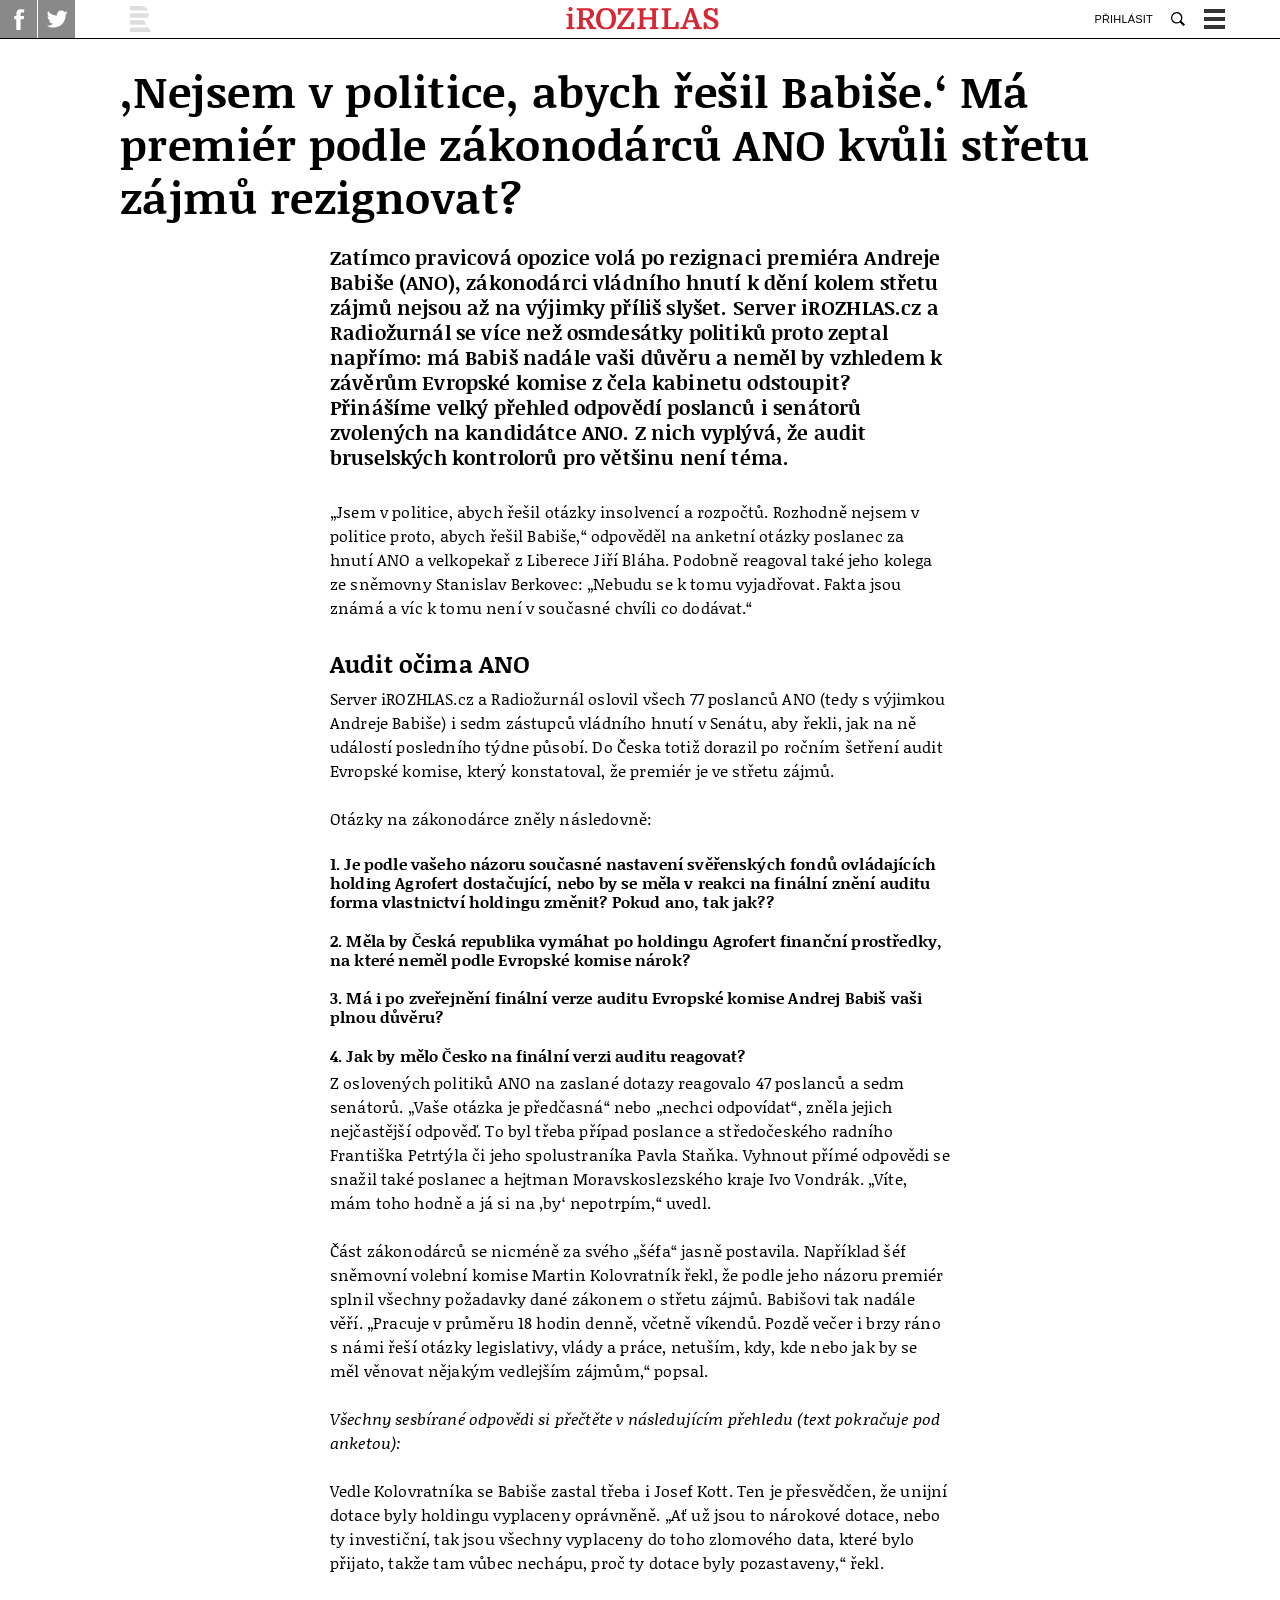
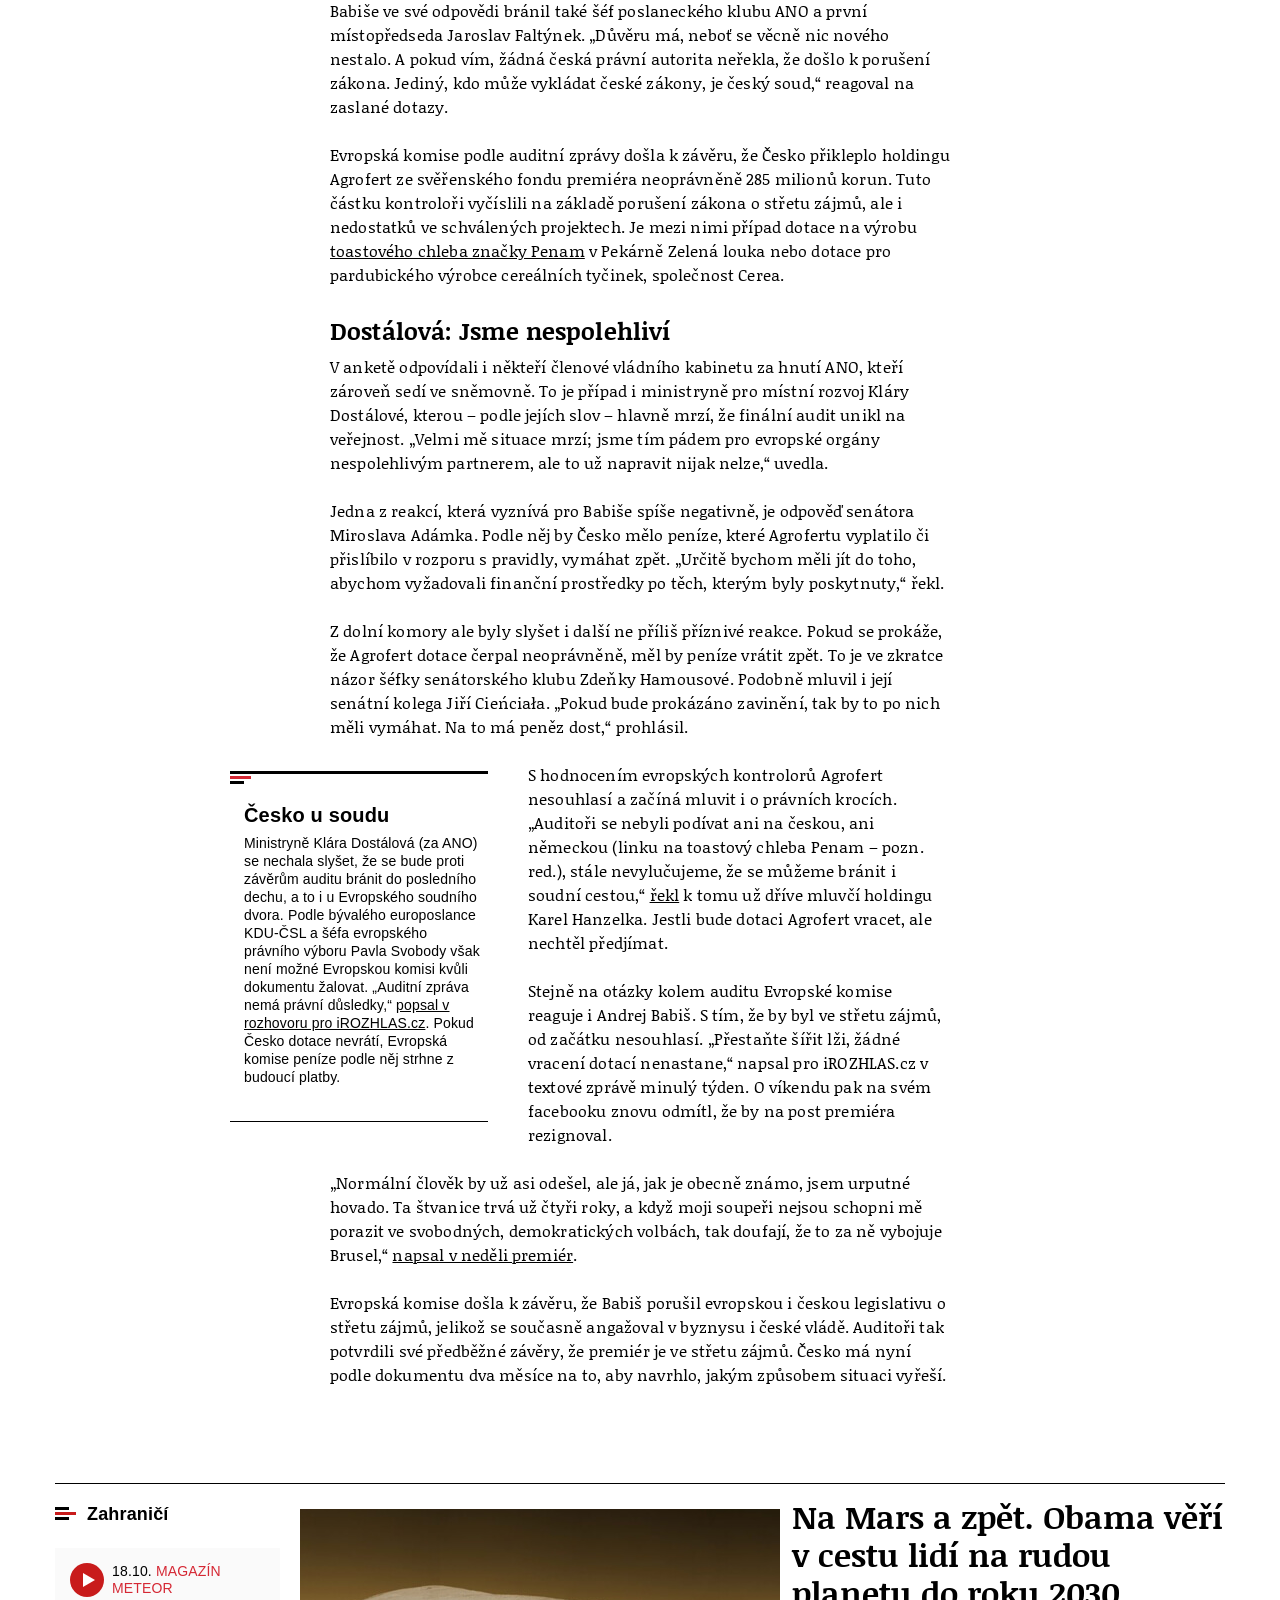
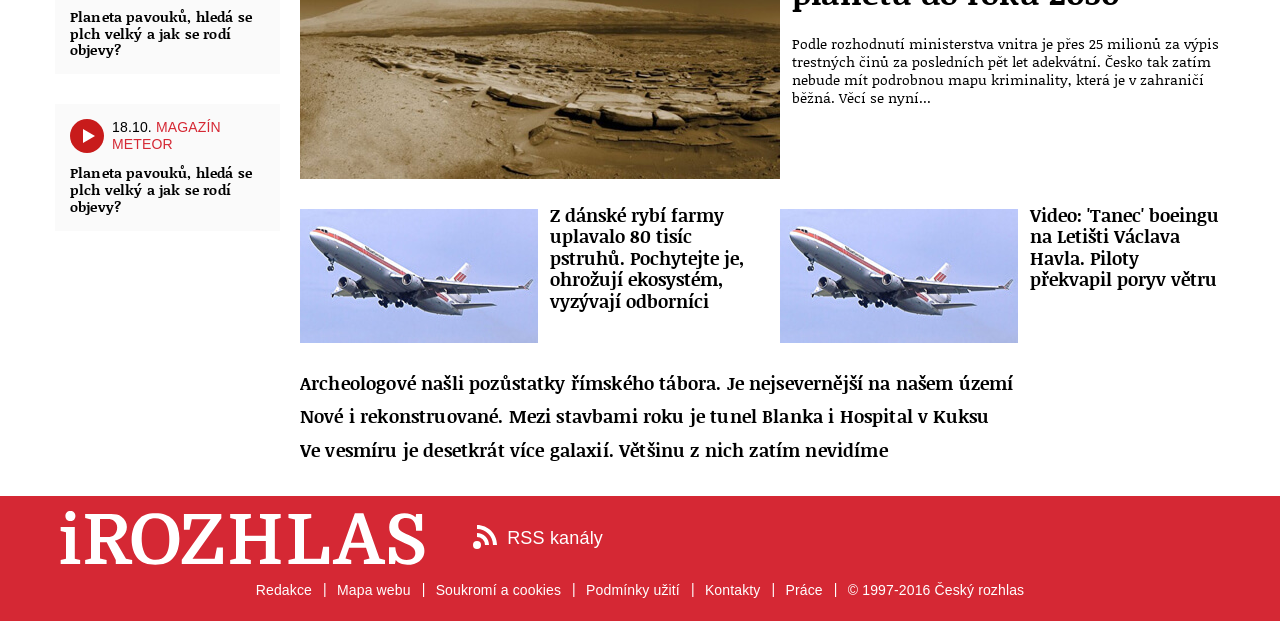
==== index.html @ cf5ea6dd "anketa" ====
<!DOCTYPE html>
<!-- saved from url=(0052)http://rozhlas2017.superkoderi.cz/tpl/14-datari.html -->
<html lang="cs" class="js fonts-loaded no-touchevents"><!--<![endif]--><head><meta http-equiv="Content-Type" content="text/html; charset=UTF-8">
	
	<!--[if IE]><meta http-equiv="X-UA-Compatible" content="IE=edge,chrome=1"><![endif]-->
	<meta name="description" content="">
	<meta name="viewport" content="width=device-width, initial-scale=1.0, minimum-scale=1.0, user-scalable=0">

	<meta name="twitter:card" content="summary">
	<meta name="twitter:title" content="Dataři">
	<meta name="twitter:description" content="">
	<meta name="twitter:image" content="../img/illust/twitter.jpg">

	<meta property="og:title" content="Dataři">
	<meta property="og:description" content="">
	<meta property="og:image" content="../img/illust/facebook.jpg">
	<meta property="og:site_name" content="Project">
	<meta property="og:url" content="http://www.rozhlas.cz/zpravy/portal/">

	<title>Dataři | iRozhlas</title>

	<link rel="stylesheet" href="./wrapper_files/style.css" media="screen, handheld">

	<link rel="icon" href="http://rozhlas2017.superkoderi.cz/img/favicon.ico">
	<link rel="apple-touch-icon" href="http://rozhlas2017.superkoderi.cz/img/apple-touch-icon-iphone.png">
	<link rel="apple-touch-icon" sizes="72x72" href="http://rozhlas2017.superkoderi.cz/img/apple-touch-icon-ipad.png">
	<link rel="apple-touch-icon" sizes="114x114" href="http://rozhlas2017.superkoderi.cz/img/apple-touch-icon-large.png">

	<!--[if lt IE 9]>
		<script src="https://cdnjs.cloudflare.com/ajax/libs/html5shiv/3.7.3/html5shiv.min.js"></script>
		<script src="https://cdnjs.cloudflare.com/ajax/libs/respond.js/1.4.2/respond.min.js"></script>
	<![endif]-->

	<script>
		(function () {
			var className = document.documentElement.className;
			isOperaMini = (navigator.userAgent.indexOf('Opera Mini') > -1);

			function getCookie(name) {
				var value = '; ' + document.cookie;
				var parts = value.split('; ' + name + '=');
				if (parts.length === 2) return parts.pop().split(';').shift();
			}

			var textSize = getCookie('textSize');

			if (textSize) {
				document.documentElement.setAttribute('data-fz', textSize);
			}

			className = className.replace('no-js', 'js');

			if(document.cookie.indexOf('fontsLoaded') > -1) {
				className += ' fonts-loaded';
			}

			if(document.cookie.indexOf('inverseVersion') > -1) {
				className += ' page-inverse';
			}

			if(document.cookie.indexOf('textVersion') > -1 || isOperaMini) {
				className += ' page-text-version';
			}

			if(isOperaMini) {
				className += ' operamini';
			}

			if(/iPad|iPhone|iPod/.test(navigator.userAgent) && !window.MSStream) {
				className += ' ios';
			}

			if(document.querySelector && document.cookie.indexOf('forceDesktop') > -1) {
				var viewport = document.querySelector("meta[name=viewport]");
				viewport.setAttribute('content', 'width=1200');
				className += ' page-forced-desktop';
			}

			document.documentElement.className = className;
		}());
	</script>

	<script src="./wrapper_files/modernizr.min.js"></script>
<style type="text/css">
:root #content > #center > .dose > .dosesingle,
:root #content > #right > .dose > .dosesingle
{ display: none !important; }</style><style type="text/css">
:root #content > #right > .dose > .dosesingle,
:root #content > #center > .dose > .dosesingle
{ display: none !important; }</style></head>

	<body id="top" class="">
<nav class="m-accessibility" aria-labelledby="m-accessibility">
	<p id="m-accessibility" class="vhide">Přístupnostní navigace</p>
	<a title="Přejít k obsahu (Klávesová zkratka: Alt + 2)" accesskey="2" href="http://rozhlas2017.superkoderi.cz/tpl/14-datari.html#main">Přejít k obsahu</a>
	<span class="hide">|</span>
	<a href="http://rozhlas2017.superkoderi.cz/tpl/14-datari.html#menu-main">Přejít k hlavnímu menu</a>
	<span class="hide">|</span>
	<a href="http://rozhlas2017.superkoderi.cz/tpl/14-datari.html#form-search">Přejít k vyhledávání</a>
</nav>

		<header class="header header--simple" role="banner">
			<div class="row-main">
				<div class="header__top hide--m">
<div class="header__search">
	<a href="http://rozhlas2017.superkoderi.cz/tpl/14-datari.html#" class="header__login">Přihlásit</a>

	<form id="form-search" action="http://rozhlas2017.superkoderi.cz/tpl/14-datari.html?" class="f-search f-search--header" role="search">
		<p class="inp">
			<label for="search-header" class="inp__label js-search">
				<span class="icon-svg icon-svg--search">
	<svg class="icon-svg__svg" xmlns:xlink="http://www.w3.org/1999/xlink">
		<use xlink:href="./wrapper_files/icons-svg.svg#icon-search" x="0" y="0" width="100%" height="100%"></use>
</svg><span class="icon-svg__fallback">Vyhledávání</span>	
</span>

			</label>
			<span class="inp__fix">
				<input type="text" placeholder="Zadejte hledaný výraz" class="inp__text inp__text--icon-after" id="search-header" name="search-header">

				<button class="btn btn--icon-blank" type="submit">
					<span class="btn__text">
						<span class="icon-svg icon-svg--search">
	<svg class="icon-svg__svg" xmlns:xlink="http://www.w3.org/1999/xlink">
		<use xlink:href="./wrapper_files/icons-svg.svg#icon-search" x="0" y="0" width="100%" height="100%"></use>
</svg><span class="icon-svg__fallback">Vyhledat</span>	
</span>

					</span>
				</button>
			</span>
		</p>
	</form>
</div>
				</div>

				<a href="http://rozhlas2017.superkoderi.cz/tpl/14-datari.html#" class="header__images js-text-version--icon">
					<span class="icon-svg icon-svg--images">
	<svg class="icon-svg__svg" xmlns:xlink="http://www.w3.org/1999/xlink">
		<use xlink:href="./wrapper_files/icons-svg.svg#icon-images" x="0" y="0" width="100%" height="100%"></use>
	</svg>
</span>

					<span class="vhide">Zobrazit obrázky</span>
				</a>

	<p class="header__logo">
		<a href="http://rozhlas2017.superkoderi.cz/tpl/14-datari.html#">
			<span class="vhide">iRozhlas</span>
			<span class="icon-svg icon-svg--logo-irozhlas">
	<svg class="icon-svg__svg" xmlns:xlink="http://www.w3.org/1999/xlink">
		<use xlink:href="./wrapper_files/icons-svg.svg#icon-logo-irozhlas" x="0" y="0" width="100%" height="100%"></use>
</svg><span class="icon-svg__fallback">iRozhlas</span>	
</span>

		</a>
	</p>

				<nav id="menu-main" class="m-main m-main--simple" role="navigation" aria-labelledby="m-main">
					<a href="http://rozhlas2017.superkoderi.cz/tpl/14-datari.html#" class="m-main__toggle js-mobile-menu" id="m-main">
						<span class="vhide">Hlavní menu</span>
						<span class="icon-svg icon-svg--menu">
	<svg class="icon-svg__svg" xmlns:xlink="http://www.w3.org/1999/xlink">
		<use xlink:href="./wrapper_files/icons-svg.svg#icon-menu" x="0" y="0" width="100%" height="100%"></use>
	</svg>
</span>

					</a>

					<a href="http://rozhlas2017.superkoderi.cz/tpl/14-datari.html#" class="m-main__link m-main__link--home js-static-menu" data-src="./m-static.html">
						<span class="vhide">Český rozhlas - Zprávy</span>
						<span class="icon-svg icon-svg--symbol">
	<svg class="icon-svg__svg" xmlns:xlink="http://www.w3.org/1999/xlink">
		<use xlink:href="./wrapper_files/icons-svg.svg#icon-symbol" x="0" y="0" width="100%" height="100%"></use>
	</svg>
</span>

					</a>
				</nav>
			</div>

			<p class="header__socials">
				<a href="http://rozhlas2017.superkoderi.cz/tpl/14-datari.html#">
					<span class="icon-svg icon-svg--facebook">
	<svg class="icon-svg__svg" xmlns:xlink="http://www.w3.org/1999/xlink">
		<use xlink:href="./wrapper_files/icons-svg.svg#icon-facebook" x="0" y="0" width="100%" height="100%"></use>
	</svg>
</span>

					<span class="vhide">Facebook</span>
				</a>
				<a href="http://rozhlas2017.superkoderi.cz/tpl/14-datari.html#">
					<span class="icon-svg icon-svg--twitter">
	<svg class="icon-svg__svg" xmlns:xlink="http://www.w3.org/1999/xlink">
		<use xlink:href="./wrapper_files/icons-svg.svg#icon-twitter" x="0" y="0" width="100%" height="100%"></use>
	</svg>
</span>

					<span class="vhide">Twitter</span>
				</a>
			</p>
		</header>

		<main id="main" class="main" role="main">	
		<article role="article" class="b-data"> 			
			<div class="b-data__content" id="content">
  
  <script type="text/javascript">
    document.getElementsByTagName('article')[0].classList.add('b-data--no-img');
  </script>
  <style>ol.snowfall,ul.snowfall{list-style:initial!important;font-size:medium!important;line-height:1.5!important}ol.snowfall>li,ul.snowfall>li{background:0 0!important;margin:0!important;padding:0!important}hr.snowfall{max-width:none!important}#anketa{display:flex;flex-wrap:wrap;justify-content:space-evenly}.respondent{width:143px;padding:10px;margin-bottom:20px}.portret{width:100px;height:100px;display:block;margin-left:auto;margin-right:auto;margin-bottom:2px;border-radius:50%}.bio{text-align:center;background-color:#f5f5f5;margin-bottom:3px;font-size:85%}.jmeno{font-weight:700}.odpoved{font-size:80%;color:#000;margin-top:0;margin-bottom:1px}.cervene{color:red}</style>

  <div class="row-main row-main--article">
    <h1 class="b-data__title b-data__title--sm" id="snfl-title-div">
      <!--[[ZPRAVY_TITLE:]]-->
    </h1>
    <script>
      if (window.location.href.indexOf("www.irozhlas") < 0) {
        document.getElementById("snfl-title-div").innerHTML = "‚Nejsem v politice, abych řešil Babiše.‘ Má premiér podle zákonodárců ANO kvůli střetu zájmů rezignovat?";
      }
    </script>
  </div>

  <div class="row-main row-main--narrow"> 
    <p class="text-bold text-lg">
      Zatímco pravicová opozice volá po rezignaci premiéra Andreje Babiše (ANO), zákonodárci vládního hnutí k dění kolem střetu zájmů nejsou až na výjimky příliš slyšet. Server iROZHLAS.cz a Radiožurnál se více než osmdesátky politiků proto zeptal napřímo: má Babiš nadále vaši důvěru a neměl by vzhledem k závěrům Evropské komise z čela kabinetu odstoupit? Přinášíme velký přehled odpovědí poslanců i senátorů zvolených na kandidátce ANO. Z nich vyplývá, že audit bruselských kontrolorů pro většinu není téma.
    </p>
  </div>

  <!--[[ZPRAVY_SNOWFALL_METADATA:]]-->

  <div class="row-main row-main--narrow">
    
    <p>„Jsem v politice, abych řešil otázky insolvencí a rozpočtů. Rozhodně nejsem v politice proto, abych řešil Babiše,“ odpověděl na anketní otázky poslanec za hnutí ANO a velkopekař z Liberece Jiří Bláha. Podobně reagoval také jeho kolega ze sněmovny Stanislav Berkovec: „Nebudu se k tomu vyjadřovat. Fakta jsou známá a víc k tomu není v současné chvíli co dodávat.“</p>
<h2 id="audit-očima-ano">Audit očima ANO</h2>
<p>Server iROZHLAS.cz a Radiožurnál oslovil všech 77 poslanců ANO (tedy s výjimkou Andreje Babiše) i sedm zástupců vládního hnutí v Senátu, aby řekli, jak na ně událostí posledního týdne působí. Do Česka totiž dorazil po ročním šetření audit Evropské komise, který konstatoval, že premiér je ve střetu zájmů. </p>
<p>Otázky na zákonodárce zněly následovně:</p>
<embed>
<h4>
  <b>1.    Je podle vašeho názoru současné nastavení svěřenských fondů ovládajících holding Agrofert dostačující, nebo by se měla v reakci na finální znění auditu forma vlastnictví holdingu změnit? Pokud ano, tak jak??</b><br><br>
  <b>2.    Měla by Česká republika vymáhat po holdingu Agrofert finanční prostředky, na které neměl podle Evropské komise nárok?</b><br><br>
  <b>3.    Má i po zveřejnění finální verze auditu Evropské komise Andrej Babiš vaši plnou důvěru?</b><br><br>
  <b>4.    Jak by mělo Česko na finální verzi auditu reagovat?</b>
</h4>
</embed>

<p>Z oslovených politiků ANO na zaslané dotazy reagovalo 47 poslanců a sedm senátorů. „Vaše otázka je předčasná“ nebo „nechci odpovídat“, zněla jejich nejčastější odpověď. To byl třeba případ poslance a středočeského radního Františka Petrtýla či jeho spolustraníka Pavla Staňka. Vyhnout přímé odpovědi se snažil také poslanec a hejtman Moravskoslezského kraje Ivo Vondrák. „Víte, mám toho hodně a já si na ‚by‘ nepotrpím,“ uvedl.</p>
<p>Část zákonodárců se nicméně za svého „šéfa“ jasně postavila. Například šéf sněmovní volební komise Martin Kolovratník řekl, že podle jeho názoru premiér splnil všechny požadavky dané zákonem o střetu zájmů. Babišovi tak nadále věří. „Pracuje v průměru 18 hodin denně, včetně víkendů. Pozdě večer i brzy ráno s námi řeší otázky legislativy, vlády a práce, netuším, kdy, kde nebo jak by se měl věnovat nějakým vedlejším zájmům,“ popsal.</p>
<p><em>Všechny sesbírané odpovědi si přečtěte v následujícím přehledu (text pokračuje pod anketou):</em></p>
</div><div class="row-main row-main--article">
  <div id="anketa-wrapper"></div>
</div><div class="row-main row-main--narrow">

<p>Vedle Kolovratníka se Babiše zastal třeba i Josef Kott. Ten je přesvědčen, že unijní dotace byly holdingu vyplaceny oprávněně. „Ať už jsou to nárokové dotace, nebo ty investiční, tak jsou všechny vyplaceny do toho zlomového data, které bylo přijato, takže tam vůbec nechápu, proč ty dotace byly pozastaveny,“ řekl.</p>
<p>Babiše ve své odpovědi bránil také šéf poslaneckého klubu ANO a první místopředseda Jaroslav Faltýnek. „Důvěru má, neboť se věcně nic nového nestalo. A pokud vím, žádná česká právní autorita neřekla, že došlo k porušení zákona. Jediný, kdo může vykládat české zákony, je český soud,“ reagoval na zaslané dotazy.</p>
<p>Evropská komise podle auditní zprávy došla k závěru, že Česko přikleplo holdingu Agrofert ze svěřenského fondu premiéra neoprávněně 285 milionů korun. Tuto částku kontroloři vyčíslili na základě porušení zákona o střetu zájmů, ale i nedostatků ve schválených projektech. Je mezi nimi případ dotace na výrobu <a href="http://irozhl.as/8j6">toastového chleba značky Penam</a> v Pekárně Zelená louka nebo dotace pro pardubického výrobce cereálních tyčinek, společnost Cerea.</p>
<h2 id="dostálová-jsme-nespolehliví">Dostálová: Jsme nespolehliví</h2>
<p>V anketě odpovídali i někteří členové vládního kabinetu za hnutí ANO, kteří zároveň sedí ve sněmovně. To je případ i ministryně pro místní rozvoj Kláry Dostálové, kterou – podle jejích slov – hlavně mrzí, že finální audit unikl na veřejnost. „Velmi mě situace mrzí; jsme tím pádem pro evropské orgány nespolehlivým partnerem, ale to už napravit nijak nelze,“ uvedla.</p>
<p>Jedna z reakcí, která vyznívá pro Babiše spíše negativně, je odpověď senátora Miroslava Adámka. Podle něj by Česko mělo peníze, které Agrofertu vyplatilo či přislíbilo v rozporu s pravidly, vymáhat zpět. „Určitě bychom měli jít do toho, abychom vyžadovali finanční prostředky po těch, kterým byly poskytnuty,“ řekl.</p>
<p>Z dolní komory ale byly slyšet i další ne příliš příznivé reakce. Pokud se prokáže, že Agrofert dotace čerpal neoprávněně, měl by peníze vrátit zpět. To je ve zkratce názor šéfky senátorského klubu Zdeňky Hamousové. Podobně mluvil i její senátní kolega Jiří Cieńciała. „Pokud bude prokázáno zavinění, tak by to po nich měli vymáhat. Na to má peněz dost,“ prohlásil.</p>
<div class="b-inline b-inline--left"><div class="b-inline__wrap"><div class="b-inline__content"><div class="text-sm">
<h3>Česko u soudu</h3>
<p>Ministryně Klára Dostálová (za ANO) se nechala slyšet, že se bude proti závěrům auditu bránit do posledního dechu, a to i u Evropského soudního dvora. Podle bývalého europoslance KDU-ČSL a šéfa evropského právního výboru Pavla Svobody však není možné Evropskou komisi kvůli dokumentu žalovat. „Auditní zpráva nemá právní důsledky,“ <a href="http://irozhl.as/8hv">popsal v rozhovoru pro iROZHLAS.cz</a>. Pokud Česko dotace nevrátí, Evropská komise peníze podle něj strhne z budoucí platby.</p>
</div></div></div></div>

<p>S hodnocením evropských kontrolorů Agrofert nesouhlasí a začíná mluvit i o právních krocích. „Auditoři se nebyli podívat ani na českou, ani německou (linku na toastový chleba Penam – pozn. red.), stále nevylučujeme, že se můžeme bránit i soudní cestou,“ <a href="https://www.irozhlas.cz/zpravy-domov/andre-babis-stret-zajmu-audit-evropska-komise-shrnuti-nejvetsi-chyby_1912070600_kno">řekl</a> k tomu už dříve mluvčí holdingu Karel Hanzelka. Jestli bude dotaci Agrofert vracet, ale nechtěl předjímat.</p>
<p>Stejně na otázky kolem auditu Evropské komise reaguje i Andrej Babiš. S tím, že by byl ve střetu zájmů, od začátku nesouhlasí. „Přestaňte šířit lži, žádné vracení dotací nenastane,“ napsal pro iROZHLAS.cz v textové zprávě minulý týden. O víkendu pak na svém facebooku znovu odmítl, že by na post premiéra rezignoval.</p>
<p>„Normální člověk by už asi odešel, ale já, jak je obecně známo, jsem urputné hovado. Ta štvanice trvá už čtyři roky, a když moji soupeři nejsou schopni mě porazit ve svobodných, demokratických volbách, tak doufají, že to za ně vybojuje Brusel,“ <a href="https://www.facebook.com/AndrejBabis/posts/1717723808364256">napsal v neděli premiér</a>.</p>
<p>Evropská komise došla k závěru, že Babiš porušil evropskou i českou legislativu o střetu zájmů, jelikož se současně angažoval v byznysu i české vládě. Auditoři tak potvrdili své předběžné závěry, že premiér je ve střetu zájmů. Česko má nyní podle dokumentu dva měsíce na to, aby navrhlo, jakým způsobem situaci vyřeší.</p>

    <p class="meta meta--right meta--big">
      <!--[[ZPRAVY_SNOWFALL_AUTHORS:FOOTER]]-->
    </p>
  </div>
  <div class="row-main row-main--narrow">
    <!--[[ZPRAVY_SNOWFALL_KEYWORDS:]]-->
  </div>
  <!--[[ZPRAVY_SNOWFALL_RELATED:ARTICLES]]-->
</div>
<script>!function(e){var t={};function n(o){if(t[o])return t[o].exports;var r=t[o]={i:o,l:!1,exports:{}};return e[o].call(r.exports,r,r.exports,n),r.l=!0,r.exports}n.m=e,n.c=t,n.d=function(e,t,o){n.o(e,t)||Object.defineProperty(e,t,{enumerable:!0,get:o})},n.r=function(e){"undefined"!=typeof Symbol&&Symbol.toStringTag&&Object.defineProperty(e,Symbol.toStringTag,{value:"Module"}),Object.defineProperty(e,"__esModule",{value:!0})},n.t=function(e,t){if(1&t&&(e=n(e)),8&t)return e;if(4&t&&"object"==typeof e&&e&&e.__esModule)return e;var o=Object.create(null);if(n.r(o),Object.defineProperty(o,"default",{enumerable:!0,value:e}),2&t&&"string"!=typeof e)for(var r in e)n.d(o,r,function(t){return e[t]}.bind(null,r));return o},n.n=function(e){var t=e&&e.__esModule?function(){return e.default}:function(){return e};return n.d(t,"a",t),t},n.o=function(e,t){return Object.prototype.hasOwnProperty.call(e,t)},n.p="",n(n.s=1)}([function(e,t){!function(){if("Microsoft Internet Explorer"===navigator.appName||navigator.userAgent.match(/Trident/)||navigator.userAgent.match(/rv:11/)){var e=document.createElement("div");e.innerHTML='Používáte zastaralý Internet Explorer, takže vám části tohoto webu nemusí fungovat. Navíc to <a target="_blank" style="color:white;" rel="noopener noreferrer" href="https://www.zive.cz/clanky/microsoft-internet-explorer-neni-prohlizec-prestante-ho-tak-pouzivat/sc-3-a-197149/default.aspx">není bezpečné</a>, zvažte přechod na <a target="_blank" style="color:white;" rel="noopener noreferrer" href="https://www.mozilla.org/cs/firefox/new/">jiný prohlížeč</a>.',e.style.cssText="text-align:center;position:absolute;width:100%;height:auto;opacity:1;z-index:100;background-color:#d52834;top:37px;padding-top:4px;padding-bottom:3px;color:white;",document.body.appendChild(e)}}()},function(e,t,n){"use strict";n.r(t);n(0);var o=function(){},r={},a=[],i=[];function l(e,t){var n,l,s,p,c=i;for(p=arguments.length;p-- >2;)a.push(arguments[p]);for(t&&null!=t.children&&(a.length||a.push(t.children),delete t.children);a.length;)if((l=a.pop())&&void 0!==l.pop)for(p=l.length;p--;)a.push(l[p]);else"boolean"==typeof l&&(l=null),(s="function"!=typeof e)&&(null==l?l="":"number"==typeof l?l=String(l):"string"!=typeof l&&(s=!1)),s&&n?c[c.length-1]+=l:c===i?c=[l]:c.push(l),n=s;var u=new o;return u.nodeName=e,u.children=c,u.attributes=null==t?void 0:t,u.key=null==t?void 0:t.key,void 0!==r.vnode&&r.vnode(u),u}function s(e,t){for(var n in t)e[n]=t[n];return e}function p(e,t){null!=e&&("function"==typeof e?e(t):e.current=t)}var c="function"==typeof Promise?Promise.resolve().then.bind(Promise.resolve()):setTimeout;var u=/acit|ex(?:s|g|n|p|$)|rph|ows|mnc|ntw|ine[ch]|zoo|^ord/i,d=[];function f(e){!e._dirty&&(e._dirty=!0)&&1==d.push(e)&&(r.debounceRendering||c)(v)}function v(){for(var e;e=d.pop();)e._dirty&&B(e)}function m(e,t,n){return"string"==typeof t||"number"==typeof t?void 0!==e.splitText:"string"==typeof t.nodeName?!e._componentConstructor&&h(e,t.nodeName):n||e._componentConstructor===t.nodeName}function h(e,t){return e.normalizedNodeName===t||e.nodeName.toLowerCase()===t.toLowerCase()}function _(e){var t=s({},e.attributes);t.children=e.children;var n=e.nodeName.defaultProps;if(void 0!==n)for(var o in n)void 0===t[o]&&(t[o]=n[o]);return t}function b(e){var t=e.parentNode;t&&t.removeChild(e)}function g(e,t,n,o,r){if("className"===t&&(t="class"),"key"===t);else if("ref"===t)p(n,null),p(o,e);else if("class"!==t||r)if("style"===t){if(o&&"string"!=typeof o&&"string"!=typeof n||(e.style.cssText=o||""),o&&"object"==typeof o){if("string"!=typeof n)for(var a in n)a in o||(e.style[a]="");for(var a in o)e.style[a]="number"==typeof o[a]&&!1===u.test(a)?o[a]+"px":o[a]}}else if("dangerouslySetInnerHTML"===t)o&&(e.innerHTML=o.__html||"");else if("o"==t[0]&&"n"==t[1]){var i=t!==(t=t.replace(/Capture$/,""));t=t.toLowerCase().substring(2),o?n||e.addEventListener(t,y,i):e.removeEventListener(t,y,i),(e._listeners||(e._listeners={}))[t]=o}else if("list"!==t&&"type"!==t&&!r&&t in e){try{e[t]=null==o?"":o}catch(e){}null!=o&&!1!==o||"spellcheck"==t||e.removeAttribute(t)}else{var l=r&&t!==(t=t.replace(/^xlink:?/,""));null==o||!1===o?l?e.removeAttributeNS("http://www.w3.org/1999/xlink",t.toLowerCase()):e.removeAttribute(t):"function"!=typeof o&&(l?e.setAttributeNS("http://www.w3.org/1999/xlink",t.toLowerCase(),o):e.setAttribute(t,o))}else e.className=o||""}function y(e){return this._listeners[e.type](r.event&&r.event(e)||e)}var x=[],N=0,C=!1,w=!1;function k(){for(var e;e=x.shift();)r.afterMount&&r.afterMount(e),e.componentDidMount&&e.componentDidMount()}function S(e,t,n,o,r,a){N++||(C=null!=r&&void 0!==r.ownerSVGElement,w=null!=e&&!("__preactattr_"in e));var i=P(e,t,n,o,a);return r&&i.parentNode!==r&&r.appendChild(i),--N||(w=!1,a||k()),i}function P(e,t,n,o,r){var a=e,i=C;if(null!=t&&"boolean"!=typeof t||(t=""),"string"==typeof t||"number"==typeof t)return e&&void 0!==e.splitText&&e.parentNode&&(!e._component||r)?e.nodeValue!=t&&(e.nodeValue=t):(a=document.createTextNode(t),e&&(e.parentNode&&e.parentNode.replaceChild(a,e),z(e,!0))),a.__preactattr_=!0,a;var l,s,p=t.nodeName;if("function"==typeof p)return function(e,t,n,o){var r=e&&e._component,a=r,i=e,l=r&&e._componentConstructor===t.nodeName,s=l,p=_(t);for(;r&&!s&&(r=r._parentComponent);)s=r.constructor===t.nodeName;r&&s&&(!o||r._component)?(j(r,p,3,n,o),e=r.base):(a&&!l&&(E(a),e=i=null),r=U(t.nodeName,p,n),e&&!r.nextBase&&(r.nextBase=e,i=null),j(r,p,1,n,o),e=r.base,i&&e!==i&&(i._component=null,z(i,!1)));return e}(e,t,n,o);if(C="svg"===p||"foreignObject"!==p&&C,p=String(p),(!e||!h(e,p))&&(l=p,(s=C?document.createElementNS("http://www.w3.org/2000/svg",l):document.createElement(l)).normalizedNodeName=l,a=s,e)){for(;e.firstChild;)a.appendChild(e.firstChild);e.parentNode&&e.parentNode.replaceChild(a,e),z(e,!0)}var c=a.firstChild,u=a.__preactattr_,d=t.children;if(null==u){u=a.__preactattr_={};for(var f=a.attributes,v=f.length;v--;)u[f[v].name]=f[v].value}return!w&&d&&1===d.length&&"string"==typeof d[0]&&null!=c&&void 0!==c.splitText&&null==c.nextSibling?c.nodeValue!=d[0]&&(c.nodeValue=d[0]):(d&&d.length||null!=c)&&function(e,t,n,o,r){var a,i,l,s,p,c=e.childNodes,u=[],d={},f=0,v=0,h=c.length,_=0,g=t?t.length:0;if(0!==h)for(var y=0;y<h;y++){var x=c[y],N=x.__preactattr_,C=g&&N?x._component?x._component.__key:N.key:null;null!=C?(f++,d[C]=x):(N||(void 0!==x.splitText?!r||x.nodeValue.trim():r))&&(u[_++]=x)}if(0!==g)for(var y=0;y<g;y++){s=t[y],p=null;var C=s.key;if(null!=C)f&&void 0!==d[C]&&(p=d[C],d[C]=void 0,f--);else if(v<_)for(a=v;a<_;a++)if(void 0!==u[a]&&m(i=u[a],s,r)){p=i,u[a]=void 0,a===_-1&&_--,a===v&&v++;break}p=P(p,s,n,o),l=c[y],p&&p!==e&&p!==l&&(null==l?e.appendChild(p):p===l.nextSibling?b(l):e.insertBefore(p,l))}if(f)for(var y in d)void 0!==d[y]&&z(d[y],!1);for(;v<=_;)void 0!==(p=u[_--])&&z(p,!1)}(a,d,n,o,w||null!=u.dangerouslySetInnerHTML),function(e,t,n){var o;for(o in n)t&&null!=t[o]||null==n[o]||g(e,o,n[o],n[o]=void 0,C);for(o in t)"children"===o||"innerHTML"===o||o in n&&t[o]===("value"===o||"checked"===o?e[o]:n[o])||g(e,o,n[o],n[o]=t[o],C)}(a,t.attributes,u),C=i,a}function z(e,t){var n=e._component;n?E(n):(null!=e.__preactattr_&&p(e.__preactattr_.ref,null),!1!==t&&null!=e.__preactattr_||b(e),M(e))}function M(e){for(e=e.lastChild;e;){var t=e.previousSibling;z(e,!0),e=t}}var T=[];function U(e,t,n){var o,r=T.length;for(e.prototype&&e.prototype.render?(o=new e(t,n),O.call(o,t,n)):((o=new O(t,n)).constructor=e,o.render=L);r--;)if(T[r].constructor===e)return o.nextBase=T[r].nextBase,T.splice(r,1),o;return o}function L(e,t,n){return this.constructor(e,n)}function j(e,t,n,o,a){e._disable||(e._disable=!0,e.__ref=t.ref,e.__key=t.key,delete t.ref,delete t.key,void 0===e.constructor.getDerivedStateFromProps&&(!e.base||a?e.componentWillMount&&e.componentWillMount():e.componentWillReceiveProps&&e.componentWillReceiveProps(t,o)),o&&o!==e.context&&(e.prevContext||(e.prevContext=e.context),e.context=o),e.prevProps||(e.prevProps=e.props),e.props=t,e._disable=!1,0!==n&&(1!==n&&!1===r.syncComponentUpdates&&e.base?f(e):B(e,1,a)),p(e.__ref,e))}function B(e,t,n,o){if(!e._disable){var a,i,l,p=e.props,c=e.state,u=e.context,d=e.prevProps||p,f=e.prevState||c,v=e.prevContext||u,m=e.base,h=e.nextBase,b=m||h,g=e._component,y=!1,C=v;if(e.constructor.getDerivedStateFromProps&&(c=s(s({},c),e.constructor.getDerivedStateFromProps(p,c)),e.state=c),m&&(e.props=d,e.state=f,e.context=v,2!==t&&e.shouldComponentUpdate&&!1===e.shouldComponentUpdate(p,c,u)?y=!0:e.componentWillUpdate&&e.componentWillUpdate(p,c,u),e.props=p,e.state=c,e.context=u),e.prevProps=e.prevState=e.prevContext=e.nextBase=null,e._dirty=!1,!y){a=e.render(p,c,u),e.getChildContext&&(u=s(s({},u),e.getChildContext())),m&&e.getSnapshotBeforeUpdate&&(C=e.getSnapshotBeforeUpdate(d,f));var w,P,M=a&&a.nodeName;if("function"==typeof M){var T=_(a);(i=g)&&i.constructor===M&&T.key==i.__key?j(i,T,1,u,!1):(w=i,e._component=i=U(M,T,u),i.nextBase=i.nextBase||h,i._parentComponent=e,j(i,T,0,u,!1),B(i,1,n,!0)),P=i.base}else l=b,(w=g)&&(l=e._component=null),(b||1===t)&&(l&&(l._component=null),P=S(l,a,u,n||!m,b&&b.parentNode,!0));if(b&&P!==b&&i!==g){var L=b.parentNode;L&&P!==L&&(L.replaceChild(P,b),w||(b._component=null,z(b,!1)))}if(w&&E(w),e.base=P,P&&!o){for(var O=e,W=e;W=W._parentComponent;)(O=W).base=P;P._component=O,P._componentConstructor=O.constructor}}for(!m||n?x.push(e):y||(e.componentDidUpdate&&e.componentDidUpdate(d,f,C),r.afterUpdate&&r.afterUpdate(e));e._renderCallbacks.length;)e._renderCallbacks.pop().call(e);N||o||k()}}function E(e){r.beforeUnmount&&r.beforeUnmount(e);var t=e.base;e._disable=!0,e.componentWillUnmount&&e.componentWillUnmount(),e.base=null;var n=e._component;n?E(n):t&&(null!=t.__preactattr_&&p(t.__preactattr_.ref,null),e.nextBase=t,b(t),T.push(e),M(t)),p(e.__ref,null)}function O(e,t){this._dirty=!0,this.context=t,this.props=e,this.state=this.state||{},this._renderCallbacks=[]}function W(e,t,n){return S(n,e,{},!1,t,!1)}s(O.prototype,{setState:function(e,t){this.prevState||(this.prevState=this.state),this.state=s(s({},this.state),"function"==typeof e?e(this.state,this.props):e),t&&this._renderCallbacks.push(t),f(this)},forceUpdate:function(e){e&&this._renderCallbacks.push(e),B(this,2)},render:function(){}});var A="https://data.irozhlas.cz/anketa-babis-audit";"127.0.0.1"===window.location.hostname&&(A="http://127.0.0.1:5500/");var D=new XMLHttpRequest;D.addEventListener("load",function(e){W(l("div",{id:"anketa"},JSON.parse(e.target.response).map(function(e){return l("div",{className:"respondent"},l("img",{className:"portret",src:"https://data.irozhlas.cz/kyber-anketa/img/"+e.ft,alt:e.p}),l("div",{className:"bio"},l("div",{className:"jmeno"},"".concat(e.j," ").concat(e.p)),l("div",{className:"vek"},e.f),l("div",{className:"vek"},e.s.length>0?"("+e.s+")":"")),l("div",{className:"odpoved"},l("strong",null,"1.")," ",e.o1.length>0|e.o2.length>0?e.o1:"bez odpovědi"),l("div",{className:"odpoved"},l("strong",null,"2.")," ",e.o2.length>0?e.o2:"bez odpovědi"))})),document.getElementById("anketa-wrapper"))}),D.open("GET",A+"/data/data.json"),D.send()}]);</script>
		</article>
			<div class="wrapper">
				<div class="row-main">
					<section role="region" class="b-category">
						<div class="b-category__side">
							<h2 class="title title--icon">
								<a href="http://rozhlas2017.superkoderi.cz/tpl/14-datari.html#">
									<span class="icon-svg icon-svg--bullet">
	<svg class="icon-svg__svg" xmlns:xlink="http://www.w3.org/1999/xlink">
		<use xlink:href="./wrapper_files/icons-svg.svg#icon-bullet" x="0" y="0" width="100%" height="100%"></use>
	</svg>
</span>

									Zahraničí
								</a>
							</h2>

<div class="c-grid hide--m">
	<ul class="c-grid__list">

		<li class="c-grid__item">
			<div class="b-audio">
				<p class="b-audio__head">
					<span class="b-audio__play">
						<a href="http://rozhlas2017.superkoderi.cz/tpl/14-datari.html#" class="play-btn">
							Přehrát
							<span class="icon-svg icon-svg--play">
	<svg class="icon-svg__svg" xmlns:xlink="http://www.w3.org/1999/xlink">
		<use xlink:href="./wrapper_files/icons-svg.svg#icon-play" x="0" y="0" width="100%" height="100%"></use>
	</svg>
</span>

						</a>
					</span>
					<span class="b-audio__meta text-uppercase"><time datetime="2016-10-18">18.10.</time> <a href="http://rozhlas2017.superkoderi.cz/tpl/14-datari.html#">Magazín Meteor</a></span>
				</p>
				<p class="b-audio__title">
					Planeta pavouků, hledá se plch velký a jak se rodí objevy?
				</p>
			</div>
		</li>
		<li class="c-grid__item">
			<div class="b-audio">
				<p class="b-audio__head">
					<span class="b-audio__play">
						<a href="http://rozhlas2017.superkoderi.cz/tpl/14-datari.html#" class="play-btn">
							Přehrát
							<span class="icon-svg icon-svg--play">
	<svg class="icon-svg__svg" xmlns:xlink="http://www.w3.org/1999/xlink">
		<use xlink:href="./wrapper_files/icons-svg.svg#icon-play" x="0" y="0" width="100%" height="100%"></use>
	</svg>
</span>

						</a>
					</span>
					<span class="b-audio__meta text-uppercase"><time datetime="2016-10-18">18.10.</time> <a href="http://rozhlas2017.superkoderi.cz/tpl/14-datari.html#">Magazín Meteor</a></span>
				</p>
				<p class="b-audio__title">
					Planeta pavouků, hledá se plch velký a jak se rodí objevy?
				</p>
			</div>
		</li>

	</ul>
</div>
						</div>

						<div class="b-category__content">
							<div class="c-articles">
								<div class="c-articles__list">
									<article role="article" class="c-articles__item">
										<a href="http://rozhlas2017.superkoderi.cz/tpl/14-datari.html#" class="b-article">
											<div class="b-article__img img img--16x9 img--w480 img--w238--m" data-text-version="">
												<span class="img__holder">
													<img src="./wrapper_files/480x270.jpg" width="480" height="270" alt="">
												</span>
											</div>
											<div class="b-article__content">
												<h3 class="text-xl text-sm--m text-regular--m">
													Na Mars a zpět. Obama věří v cestu lidí na rudou planetu do roku 2030
												</h3>
												<p class="text-sm hide--m">
													Podle rozhodnutí ministerstva vnitra je přes 25 milionů za výpis trestných činů za posledních pět let adekvátní. Česko tak zatím nebude mít podrobnou mapu kriminality, která je v zahraničí běžná. Věcí se nyní...
												</p>
											</div>
										</a>
									</article>

									<article role="article" class="c-articles__item c-articles__item--w50p">
										<a href="http://rozhlas2017.superkoderi.cz/tpl/14-datari.html#" class="b-article">
											<div class="b-article__img img img--16x9 img--w238" data-text-version="">
												<span class="img__holder">
													<img src="./wrapper_files/238x134.jpg" width="238" height="134" alt="">
												</span>
											</div>
											<div class="b-article__content">
												<h3 class="text-sm--m text-md text-regular--m">
													Z dánské rybí farmy uplavalo 80 tisíc pstruhů. Pochytejte je, ohrožují ekosystém, vyzývají odborníci
												</h3>
											</div>
										</a>
									</article>

									<article role="article" class="c-articles__item c-articles__item--w50p">
										<a href="http://rozhlas2017.superkoderi.cz/tpl/14-datari.html#" class="b-article">
											<div class="b-article__img img img--16x9 img--w238" data-text-version="">
												<span class="img__holder">
													<img src="./wrapper_files/238x134.jpg" width="238" height="134" alt="">
												</span>
											</div>
											<div class="b-article__content">
												<h3 class="text-sm--m text-md text-regular--m">
													Video: 'Tanec' boeingu na Letišti Václava Havla. Piloty překvapil poryv větru
												</h3>
											</div>
										</a>
									</article>
								</div>

								<p class="c-articles__more hide--d">
									<a href="http://rozhlas2017.superkoderi.cz/tpl/14-datari.html#" class="link-more link-more--next">
										Další články
										<span class="icon-svg icon-svg--arrow-dots">
	<svg class="icon-svg__svg" xmlns:xlink="http://www.w3.org/1999/xlink">
		<use xlink:href="./wrapper_files/icons-svg.svg#icon-arrow-dots" x="0" y="0" width="100%" height="100%"></use>
	</svg>
</span>

									</a>
								</p>
							</div>

							<div class="c-links hide--m">
								<ul class="c-links__list">
									<li class="c-links__item">
										<a href="http://rozhlas2017.superkoderi.cz/tpl/14-datari.html#" class="c-links__link">Archeologové našli pozůstatky římského tábora. Je nejsevernější na našem území</a>
									</li>
									<li class="c-links__item">
										<a href="http://rozhlas2017.superkoderi.cz/tpl/14-datari.html#" class="c-links__link">Nové i rekonstruované. Mezi stavbami roku je tunel Blanka i Hospital v Kuksu</a>
									</li>
									<li class="c-links__item">
										<a href="http://rozhlas2017.superkoderi.cz/tpl/14-datari.html#" class="c-links__link">Ve vesmíru je desetkrát více galaxií. Většinu z nich zatím nevidíme</a>
									</li>
								</ul>
							</div>
						</div>
					</section>
				</div>
			</div>
		</main>

<footer class="footer" role="contentinfo">
	<div class="row-main">
		<nav class="m-footer-m hide--d">
			<ul class="m-footer-m__list">
				<li class="m-footer-m__item">
					<a href="http://rozhlas2017.superkoderi.cz/tpl/14-datari.html#" class="m-footer-m__link">
						Cookies
					</a>
				</li>
				<li class="m-footer-m__item">
					<a href="http://rozhlas2017.superkoderi.cz/tpl/14-datari.html#" class="m-footer-m__link js-force-desktop">
						Plná verze
					</a>
				</li>
			</ul>

			<p class="m-footer-m__top">
				<a href="http://rozhlas2017.superkoderi.cz/tpl/14-datari.html#top" class="link-top js-scroll-to">
					Nahoru
					<span class="icon-svg icon-svg--top">
	<svg class="icon-svg__svg" xmlns:xlink="http://www.w3.org/1999/xlink">
		<use xlink:href="./wrapper_files/icons-svg.svg#icon-top" x="0" y="0" width="100%" height="100%"></use>
	</svg>
</span>

				</a>
			</p>
		</nav>


		<div class="footer__wrap hide--m">
			<p class="footer__logo">
				<a href="http://rozhlas2017.superkoderi.cz/tpl/14-datari.html#">
					<span class="vhide">iRozhlas</span>
					<span class="icon-svg icon-svg--logo-irozhlas">
	<svg class="icon-svg__svg" xmlns:xlink="http://www.w3.org/1999/xlink">
		<use xlink:href="./wrapper_files/icons-svg.svg#icon-logo-irozhlas" x="0" y="0" width="100%" height="100%"></use>
	</svg>
</span>

				</a>
			</p>

			<nav class="m-tools" aria-labelledby="m-tools">
				<p class="vhide" id="m-tools">Doplňková navigace</p>

				<ul class="m-tools__list">
					

					<li class="m-tools__item m-tools__item--mobile">
						<a href="http://rozhlas2017.superkoderi.cz/tpl/14-datari.html#" class="m-tools__link js-force-desktop-reset">
							<span class="m-tools__icon"><span class="icon-svg icon-svg--mobile">
	<svg class="icon-svg__svg" xmlns:xlink="http://www.w3.org/1999/xlink">
		<use xlink:href="./wrapper_files/icons-svg.svg#icon-mobile" x="0" y="0" width="100%" height="100%"></use>
	</svg>
</span>
</span>
							<span class="m-tools__label">Mobilní<br> verze</span>
						</a>
					</li>
					<li class="m-tools__item">
						<a href="http://rozhlas2017.superkoderi.cz/tpl/14-datari.html#" class="m-tools__link">
							<span class="m-tools__icon"><span class="icon-svg icon-svg--rss">
	<svg class="icon-svg__svg" xmlns:xlink="http://www.w3.org/1999/xlink">
		<use xlink:href="./wrapper_files/icons-svg.svg#icon-rss" x="0" y="0" width="100%" height="100%"></use>
	</svg>
</span>
</span>
							<span class="m-tools__label">RSS kanály</span>
						</a>
					</li>
				</ul>
			</nav>
		</div>

		<div class="footer__links">
			<nav class="m-footer hide--m" aria-labelledby="m-footer">
				<p id="m-footer" class="vhide">Navigace v zápatí</p>

				<ul class="m-footer__list">

					<li class="m-footer__item">
						<a href="http://rozhlas2017.superkoderi.cz/tpl/14-datari.html#" class="m-footer__link">Redakce</a>
					</li>
					<li class="m-footer__item">
						<a href="http://rozhlas2017.superkoderi.cz/tpl/14-datari.html#" class="m-footer__link">Mapa webu</a>
					</li>
					<li class="m-footer__item">
						<a href="http://rozhlas2017.superkoderi.cz/tpl/14-datari.html#" class="m-footer__link">Soukromí a cookies</a>
					</li>
					<li class="m-footer__item">
						<a href="http://rozhlas2017.superkoderi.cz/tpl/14-datari.html#" class="m-footer__link">Podmínky užití</a>
					</li>
					<li class="m-footer__item">
						<a href="http://rozhlas2017.superkoderi.cz/tpl/14-datari.html#" class="m-footer__link">Kontakty</a>
					</li>
					<li class="m-footer__item">
						<a href="http://rozhlas2017.superkoderi.cz/tpl/14-datari.html#" class="m-footer__link">Práce</a>
					</li>
				</ul>
			</nav>

			<p class="footer__copy">
				© 1997-2016 Český rozhlas
			</p>
		</div>
	</div>
</footer>

		<nav class="m-mobile">
<div class="m-mobile__panel">
	<p class="m-mobile__logo">
		<span class="vhide">Český rozhlas - Zprávy</span>
		<span class="icon-svg icon-svg--logo-irozhlas">
	<svg class="icon-svg__svg" xmlns:xlink="http://www.w3.org/1999/xlink">
		<use xlink:href="./wrapper_files/icons-svg.svg#icon-logo-irozhlas" x="0" y="0" width="100%" height="100%"></use>
	</svg>
</span>

	</p>

	<a href="http://rozhlas2017.superkoderi.cz/tpl/14-datari.html#" class="m-mobile__close js-mobile-menu">
		<span class="vhide">Zavřít</span>
		<span class="icon-svg icon-svg--close">
	<svg class="icon-svg__svg" xmlns:xlink="http://www.w3.org/1999/xlink">
		<use xlink:href="./wrapper_files/icons-svg.svg#icon-close" x="0" y="0" width="100%" height="100%"></use>
	</svg>
</span>

	</a>
</div>

<div class="m-mobile__wrap">
	<div class="m-mobile__group m-mobile__group--menu">
		<form class="m-mobile__search">
			<p class="inp inp--btn">
				<label for="search" class="vhide">Vyhledávání</label>
				<span class="inp__fix">
					<input type="text" class="inp__text inp__text--md" id="search" name="search">
				</span>
				<button class="btn btn--md btn--icon-blank" type="submit">
					<span class="btn__text">
						<span class="vhide">Vyhledat</span>
						<span class="icon-svg icon-svg--search">
	<svg class="icon-svg__svg" xmlns:xlink="http://www.w3.org/1999/xlink">
		<use xlink:href="./wrapper_files/icons-svg.svg#icon-search" x="0" y="0" width="100%" height="100%"></use>
	</svg>
</span>

					</span>
				</button>
			</p>
		</form>

		<ul class="m-mobile__list m-mobile__list--striped">

			<li class="m-mobile__item">
				<a href="http://rozhlas2017.superkoderi.cz/tpl/14-datari.html#" class="m-mobile__link">Domácí</a>
			</li>
			<li class="m-mobile__item">
				<a href="http://rozhlas2017.superkoderi.cz/tpl/14-datari.html#" class="m-mobile__link">Svět</a>
			</li>
			<li class="m-mobile__item">
				<a href="http://rozhlas2017.superkoderi.cz/tpl/14-datari.html#" class="m-mobile__link">Regiony</a>
			</li>
			<li class="m-mobile__item">
				<a href="http://rozhlas2017.superkoderi.cz/tpl/14-datari.html#" class="m-mobile__link">Ekonomika</a>
			</li>
			<li class="m-mobile__item">
				<a href="http://rozhlas2017.superkoderi.cz/tpl/14-datari.html#" class="m-mobile__link">Sport</a>
			</li>
			<li class="m-mobile__item">
				<a href="http://rozhlas2017.superkoderi.cz/tpl/14-datari.html#" class="m-mobile__link">Věda</a>
			</li>
			<li class="m-mobile__item">
				<a href="http://rozhlas2017.superkoderi.cz/tpl/14-datari.html#" class="m-mobile__link">Kultura</a>
			</li>
			<li class="m-mobile__item">
				<a href="http://rozhlas2017.superkoderi.cz/tpl/14-datari.html#" class="m-mobile__link">Komentáře</a>
			</li>
			<li class="m-mobile__item">
				<a href="http://rozhlas2017.superkoderi.cz/tpl/14-datari.html#" class="m-mobile__link">Zelená vlna</a>
			</li>
			<li class="m-mobile__item">
				<a href="http://rozhlas2017.superkoderi.cz/tpl/14-datari.html#" class="m-mobile__link">Počasí</a>
			</li>
		</ul>
	</div>

	<div class="m-mobile__group m-mobile__group--submenu">
		<ul class="m-mobile__list">
			<li class="m-mobile__item">
				<a href="http://rozhlas2017.superkoderi.cz/tpl/14-datari.html#" class="m-mobile__link m-mobile__link--text-version js-text-version" data-toggled="Plná verze">
					Textová verze
				</a>
			</li>
			
			<li class="m-mobile__item">
				<a href="http://rozhlas2017.superkoderi.cz/tpl/14-datari.html#" class="m-mobile__link">
					Nejnovější zprávy
				</a>
			</li>
		</ul>
	</div>

	<div class="m-mobile__group m-mobile__group--text">
		<p class="m-socials m-socials--lg">
			<a href="http://rozhlas2017.superkoderi.cz/tpl/14-datari.html#" class="m-socials__link">
				<span class="vhide">Facebook</span>
				<span class="icon-svg icon-svg--facebook">
	<svg class="icon-svg__svg" xmlns:xlink="http://www.w3.org/1999/xlink">
		<use xlink:href="./wrapper_files/icons-svg.svg#icon-facebook" x="0" y="0" width="100%" height="100%"></use>
	</svg>
</span>

			</a>
			<a href="http://rozhlas2017.superkoderi.cz/tpl/14-datari.html#" class="m-socials__link">
				<span class="vhide">Twitter</span>
				<span class="icon-svg icon-svg--twitter">
	<svg class="icon-svg__svg" xmlns:xlink="http://www.w3.org/1999/xlink">
		<use xlink:href="./wrapper_files/icons-svg.svg#icon-twitter" x="0" y="0" width="100%" height="100%"></use>
	</svg>
</span>

			</a>
			<a href="http://rozhlas2017.superkoderi.cz/tpl/14-datari.html#" class="m-socials__link">
				<span class="vhide">Google+</span>
				<span class="icon-svg icon-svg--gplus">
	<svg class="icon-svg__svg" xmlns:xlink="http://www.w3.org/1999/xlink">
		<use xlink:href="./wrapper_files/icons-svg.svg#icon-gplus" x="0" y="0" width="100%" height="100%"></use>
	</svg>
</span>

			</a>
		</p>

		<div class="m-text">
			<p>
				<a href="http://rozhlas2017.superkoderi.cz/tpl/14-datari.html#" class="m-text__invert js-inverse">
					Inverzně
				</a>
			</p>
		</div>
	</div>

	<div class="m-mobile__group m-mobile__group--submenu">
		<ul class="m-mobile__list">

			<li class="m-mobile__item">
				<a href="http://rozhlas2017.superkoderi.cz/tpl/14-datari.html#" class="m-mobile__link">Kontakty</a>
			</li>
			<li class="m-mobile__item">
				<a href="http://rozhlas2017.superkoderi.cz/tpl/14-datari.html#" class="m-mobile__link">Redakce</a>
			</li>
			<li class="m-mobile__item">
				<a href="http://rozhlas2017.superkoderi.cz/tpl/14-datari.html#" class="m-mobile__link">Cookies</a>
			</li>
		</ul>
	</div>

	<div class="m-mobile__group m-mobile__group--logos">
		<ul class="m-mobile__list">
			<li class="m-mobile__item">
				<a href="http://rozhlas2017.superkoderi.cz/tpl/14-datari.html#" class="m-mobile__link m-mobile__link--cesky-rozhlas">
					<span class="vhide">Český rozhlas</span>
				</a>
			</li>
			<li class="m-mobile__item">
				<a href="http://rozhlas2017.superkoderi.cz/tpl/14-datari.html#" class="m-mobile__link m-mobile__link--radiozurnal">
					<span class="vhide">Radiožurnál</span>
				</a>
			</li>
			<li class="m-mobile__item">
				<a href="http://rozhlas2017.superkoderi.cz/tpl/14-datari.html#" class="m-mobile__link m-mobile__link--plus">
					<span class="vhide">Plus</span>
				</a>
			</li>
		</ul>
	</div>
</div>

<a href="http://rozhlas2017.superkoderi.cz/tpl/14-datari.html#" class="m-mobile__panel js-mobile-menu">
	<span class="m-mobile__label">
		Zavřít menu
	</span>

	<span class="m-mobile__close">
		<span class="vhide">Zavřít</span>
		<span class="icon-svg icon-svg--close">
	<svg class="icon-svg__svg" xmlns:xlink="http://www.w3.org/1999/xlink">
		<use xlink:href="./wrapper_files/icons-svg.svg#icon-close" x="0" y="0" width="100%" height="100%"></use>
	</svg>
</span>

	</span>
</a>
		</nav>

		<!--[if (gte IE 9)|!(IE)]><!-->
		<script src="./wrapper_files/app.js"></script>
		<script>
			App.run({});
		</script>
		<!--<![endif]-->
	

</body></html>
---- wrapper_files/style.css ----
article,aside,details,figcaption,figure,footer,header,hgroup,nav,section,summary{display:block}audio,canvas,video{display:inline-block;*display:inline;zoom:1}audio:not([controls]){display:none}[hidden]{display:none}html{font-size:100%;overflow-y:scroll;-webkit-font-smoothing:antialiased;-webkit-text-size-adjust:100%;-ms-text-size-adjust:100%}html,button,input,select,textarea{font-family:inherit}body{margin:0}a:focus{outline:none}h1{font-size:2em;margin:0.67em 0}h2{font-size:1.5em;margin:0.83em 0}h3{font-size:1.17em;margin:1em 0}h4{font-size:1em;margin:1.33em 0}h5{font-size:0.83em;margin:1.67em 0}h6{font-size:0.75em;margin:2.33em 0}abbr[title]{border-bottom:1px dotted}b,strong{font-weight:bold}blockquote{margin:1px 40px}dfn{font-style:italic}mark{background:#ff0;color:#000}p,pre{margin:1em 0}pre,code,kbd,samp{font-family:monospace,serif;_font-family:'courier new',monospace;font-size:1em}pre{white-space:pre;white-space:pre-wrap;word-wrap:break-word}q{quotes:none}q:before,q:after{content:'';content:none}small{font-size:75%}sub,sup{font-size:75%;line-height:0;position:relative;vertical-align:baseline}sup{top:-0.5em}sub{bottom:-0.25em}dl,menu,ol,ul{margin:1em 0}dd{margin:0 0 0 40px}menu,ol,ul{padding:0 0 0 40px}nav ul,nav ol{list-style:none;list-style-image:none}img{border:0;-ms-interpolation-mode:bicubic}svg:not(:root){overflow:hidden}img,iframe,object,embed{vertical-align:middle}figure{margin:0}form{margin:0}fieldset{border:0;margin:0;padding:0}button,input,select,textarea{font-size:100%;margin:0;vertical-align:baseline;*vertical-align:middle;-webkit-box-sizing:content-box;box-sizing:content-box;outline:none;-webkit-border-radius:none;border-radius:none;-webkit-box-shadow:none;box-shadow:none}button,input{line-height:normal}button,input[type="button"],input[type="reset"],input[type="submit"]{cursor:pointer;-webkit-appearance:button;*overflow:visible}button[disabled],input[disabled]{cursor:default}input[type="checkbox"],input[type="radio"]{-webkit-box-sizing:border-box;box-sizing:border-box;padding:0;*height:13px;*width:13px}input[type="search"]{-webkit-appearance:textfield}input[type="search"]::-webkit-search-decoration,input[type="search"]::-webkit-search-cancel-button{-webkit-appearance:none}button::-moz-focus-inner,input::-moz-focus-inner{border:0;padding:0}textarea{overflow:auto;vertical-align:top;resize:vertical}label{cursor:default}table{border-collapse:collapse;border-spacing:0}caption{text-align:left;caption-side:top}th{text-align:left}.grid,.inp-list,.gallery__list,.b-gallery-stripe__list,.b-online__list,.b-tabs__list,.c-links__list,.c-top__list,.c-gallery__list,.c-tags__list,.c-projects__list,.c-grid__list,.c-editors__list,.c-livereport__list,.c-quick-news__list,.m-main__list,.m-footer__list,.m-footer-m__list,.m-tools__list,.m-top__list,.m-follow__list,.m-mobile__list,.m-text__list,.m-subnav__list,.m-tabs,.m-static__list,.m-filter__list,.m-sub__list{margin:0;padding:0;list-style:none}.grid__cell,.inp-list__item,.gallery__item,.b-gallery-stripe__item,.b-online__item,.b-tabs__item,.c-links__item,.c-top__item,.c-gallery__item,.c-tags__item,.c-projects__item,.c-grid__item,.c-editors__item,.c-livereport__item,.c-quick-news__item,.m-main__item,.m-footer__item,.m-footer-m__item,.m-tools__item,.m-top__item,.m-follow__item,.m-mobile__item,.m-text__item,.m-subnav__item,.m-tabs__item,.m-static__item,.m-filter__item,.m-sub__item{padding:0;margin:0;background:none;overflow:visible;-webkit-background-size:auto auto;background-size:auto;background-position:0 0}.grid__cell{position:static}.grid__cell:before{content:normal;position:static;left:auto;top:auto}.grid,.c-articles__list,.c-top__wrap{font-size:0px;text-align:justify;text-justify:distribute-all-lines;letter-spacing:normal}.grid>*,.c-articles__list>*,.c-top__wrap>*{letter-spacing:.01em}@media (-webkit-min-device-pixel-ratio:0) {
 .grid,.c-articles__list,.c-top__wrap{letter-spacing:-1px} 
}.grid__cell,.c-articles__item,.c-top__col{display:inline-block;vertical-align:top;font-size:16px;text-align:left;-webkit-box-sizing:border-box;box-sizing:border-box;letter-spacing:normal;white-space:normal;text-align:auto}.grid--scroll{position:relative;white-space:nowrap;overflow:hidden;overflow-x:auto}.js .grid--scroll{overflow-x:hidden}html{font:normal 16px/1.5 serif}html[data-fz="xs"]{font-size:12px}html[data-fz="sm"]{font-size:14px}html[data-fz="lg"]{font-size:18px}html[data-fz="xl"]{font-size:20px}body{color:#000;letter-spacing:.01em}.fonts-loaded body{font-family:"Noticia Text",serif}h1,.h1,h2,.h2,h3,.h3,h4,.h4,h5,.h5,h6,.h6{font-family:inherit;font-weight:bold;line-height:1.2;margin:1.25em 0 .5em}@media (min-width:768px) {
 h1,.h1,h2,.h2,h3,.h3,h4,.h4,h5,.h5,h6,.h6{margin-bottom:.35em} 
}h1,.h1{font-size:44px;font-size:2.75rem;line-height:1.2045454545}h2,.h2{font-size:24px;font-size:1.5rem}h3,.h3{font-size:20px;font-size:1.25rem}h4,.h4{font-size:16px;font-size:1rem}h5,.h5,h6,.h6{font-size:16px;font-size:1rem;text-decoration:underline;font-weight:normal}@media (max-width:767px) {
 h1,.h1{font-weight:normal;font-size:23px;font-size:1.4375rem}h2,.h2{font-size:19px;font-size:1.1875rem} 
}@media (min-width:768px) and (max-width:1023px) {
 h1,.h1{font-size:36px;font-size:2.25rem} 
}p{margin:0 0 1.5em}hr{border:0;border-top:1px solid #ccc;margin:12px 0;height:1px;overflow:hidden;max-width:250px}blockquote{font-size:14px;font-size:.875rem;line-height:1.4285714286;margin:0 0 1.5em;padding:0;font-style:italic;letter-spacing:normal}blockquote p{margin-bottom:.7142857143em}blockquote cite{font-style:normal;font-family:Arial,Helvetica,sans-serif}a{color:#000;text-decoration:underline;-webkit-transition:color .3s;transition:color .3s}.no-touchevents a:hover,a:focus{text-decoration:none}ul,ol{margin:0 0 1.5em;list-style:none;padding:0;font-size:14px;font-size:.875rem;line-height:1.2}li{padding:0 0 0 15px;margin:0 0 .7142857143em}li:last-child{margin-bottom:0}li ol,li ul{margin:.25em 0 0}ul.text-xs li{background-position:1px 4px}ul.text-lg li{background-position:1px 11px;margin-bottom:.5em}ul li{background:url(../img/bg/li.png) 1px 6px no-repeat}@media (max-width:767px) {
 ul.text-md--m li{background-position:1px 7px} 
}ol{counter-reset:item}ol li{background:none;position:relative}ol li:before{content:counter(item) ".";counter-increment:item;position:absolute;left:0;top:0;font-weight:bold;text-align:left}dl{margin:0 0 1.5em}dt{font-weight:bold;margin:0}dd{margin:0 0 .75em;padding:0}table{margin:0 0 1.5em}img.pull-left{margin:.25em 20px 20px 0}img.pull-right{margin:.25em 0 20px 20px}figure{margin-bottom:1em}figure .img{margin-bottom:0}@media (min-width:768px) {
 figure{margin-bottom:1.5em}figure.pull-left{margin-right:30px}figure.pull-right{margin-left:30px} 
}figcaption{font-size:12px;font-size:.75rem;line-height:1.25;font-family:Arial,Helvetica,sans-serif;padding-top:10px}.text-xxs{font-size:10px;font-size:.625rem;line-height:1.2}.text-xs{font-size:12px;font-size:.75rem;line-height:1.2;letter-spacing:.025em}.text-sm{font-size:14px;font-size:.875rem;line-height:1.2857142857;margin-bottom:.5em}.text-md{font-size:18px;font-size:1.125rem;line-height:1.2}.text-lg{font-size:20px;font-size:1.25rem;line-height:1.25}.text-xl{font-size:32px;font-size:2rem;margin-bottom:.8333333333em}.text-xxl{font-size:40px;font-size:2.5rem;margin-bottom:0}@media (max-width:767px) {
 .text-xs--m{font-size:12px;font-size:.75rem;line-height:1.2;margin-bottom:.5em}.text-sm--m{font-size:14px;font-size:.875rem;line-height:1.2857142857}.text-md--m{font-size:16px;font-size:1rem;line-height:1.2}.text-lg--m{font-size:20px;font-size:1.25rem;line-height:1.2}.text-xl--m{font-size:22px;font-size:1.375rem;line-height:1.2} 
}@media (min-width:768px) and (max-width:1023px) {
 .text-md{font-size:16px;font-size:1rem}.text-xxl{font-size:34px;font-size:2.125rem} 
}@media (min-width:768px) and (max-width:1199px) {
 .text-xl{font-size:26px;font-size:1.625rem} 
}.text-bold{font-weight:bold}.text-regular{font-weight:normal}.text-italic{font-style:italic}@media (max-width:767px) {
 .text-bold--m{font-weight:bold}.text-regular--m{font-weight:normal}.text-italic--m{font-style:italic} 
}.text-underline{text-decoration:underline}.text-left{text-align:left !important}.text-center{text-align:center !important}.text-right{text-align:right !important}.text-justify{text-align:justify !important}.text-nowrap{white-space:nowrap}.text-lowercase{text-transform:lowercase}.text-uppercase{text-transform:uppercase}.text-normalcase{text-transform:none}.text-capitalize{text-transform:capitalize}.text-overflow{overflow:hidden;text-overflow:ellipsis;white-space:nowrap}@media (max-width:767px) {
 .text-underline-m{text-decoration:underline}.text-left--m{text-align:left}.text-center--m{text-align:center}.text-right--m{text-align:right}.text-justify--m{text-align:justify}.text-nowrap--m{white-space:nowrap}.text-lowercase--m{text-transform:lowercase}.text-uppercase--m{text-transform:uppercase}.text-capitalize--m{text-transform:capitalize}.text-overflow--m{overflow:hidden;text-overflow:ellipsis;white-space:nowrap} 
}.text-serif{font-family:"Noticia Text",serif}.text-sans-serif{font-family:Arial,Helvetica,sans-serif}.text-red{color:#d52834}@media (max-width:767px) {
 .hide--m{display:none !important} 
}@media (min-width:768px) and (max-width:1023px) {
 .hide--t{display:none !important} 
}@media (min-width:768px) {
 .hide--d{display:none !important} 
}@media (min-width:1024px) {
 .hide--w{display:none !important} 
}.pull-left{float:left}.pull-right{float:right}@media (max-width:767px) {
 .pull-left--m{float:left}.pull-right--m{float:right}.pull-none--m{float:none} 
}.align-top{vertical-align:top}.align-bottom{vertical-align:bottom}.align-middle{vertical-align:middle}@media (max-width:767px) {
 .align-top--m{vertical-align:top}.align-bottom--m{vertical-align:bottom}.align-middle--m{vertical-align:middle} 
}@font-face{font-family:'Noticia Text';src:url(../fonts/noticiatext-regular.eot);src:url(../fonts/noticiatext-regular.eot?#iefix) format("embedded-opentype"),url(../fonts/noticiatext-regular.woff2) format("woff2"),url(../fonts/noticiatext-regular.woff) format("woff");font-weight:normal;font-style:normal}
   @font-face{font-family:'Noticia Text';src:url(../fonts/noticiatext-italic.eot);src:url(../fonts/noticiatext-italic.eot?#iefix) format("embedded-opentype"),url(../fonts/noticiatext-italic.woff2) format("woff2"),url(../fonts/noticiatext-italic.woff) format("woff");font-weight:normal;font-style:italic}
   @font-face{font-family:'Noticia Text';src:url(../fonts/noticiatext-bold.eot);src:url(../fonts/noticiatext-bold.eot?#iefix) format("embedded-opentype"),url(../fonts/noticiatext-bold.woff2) format("woff2"),url(../fonts/noticiatext-bold.woff) format("woff");font-weight:bold;font-style:normal}
   @font-face{font-family:'Noticia Text';src:url(../fonts/noticiatext-bold-italic.eot);src:url(../fonts/noticiatext-bold-italic.eot?#iefix) format("embedded-opentype"),url(../fonts/noticiatext-bold-italic.woff2) format("woff2"),url(../fonts/noticiatext-bold-italic.woff) format("woff");font-weight:bold;font-style:italic} 
 .mt--0{margin-top:0}.mt--20.mt--20{margin-top:20px}.pt--14{padding-top:14px}.center-block{display:block;margin-left:auto;margin-right:auto}.center-block--m{display:block;margin-left:auto;margin-right:auto}.box-vertical:before{content:'';display:inline-block;height:100%;margin-right:-.25em;vertical-align:middle}.clearfix:before,.clearfix:after{content:'';display:table}.clearfix:after{clear:both}.ctx{display:table-cell}.ctx:after{clear:both;display:block;visibility:hidden;overflow:hidden;height:0;line-height:0;font-size:xx-large;content:' x x x x x x x x x x x x x x x x x x x x x x x x x x x x x x x x x x x x x x x x x x x x x x x x x x x x x x x x x x x x x x x x x x x x x x x x x x x x x x x x x x x x x x x x x x x '}.hide,.js .js-hide{display:none !important}.out,.js .js-out{position:absolute;left:-5000px}.vhide{position:absolute;width:1px;height:1px;padding:0;margin:-1px;overflow:hidden;clip:rect(0 0 0 0);border:0}.text-hide{font:0/0 a;color:transparent;text-decoration:none}@-webkit-keyframes rotate{100%{-webkit-transform:rotate(360deg);transform:rotate(360deg)}}@keyframes rotate{100%{-webkit-transform:rotate(360deg);transform:rotate(360deg)}}@-webkit-keyframes fadeIn{0%{opacity:0;-webkit-transform:scale(1.035);transform:scale(1.035)}75%{opacity:1}100%{-webkit-transform:scale(1);transform:scale(1)}}@keyframes fadeIn{0%{opacity:0;-webkit-transform:scale(1.035);transform:scale(1.035)}75%{opacity:1}100%{-webkit-transform:scale(1);transform:scale(1)}}@-webkit-keyframes fadeInOutDot{0%{opacity:0}50%{opacity:1}60%{opacity:1}100%{opacity:0}}@keyframes fadeInOutDot{0%{opacity:0}50%{opacity:1}60%{opacity:1}100%{opacity:0}}.icon-svg{display:inline-block;vertical-align:middle;position:relative}.icon-svg__svg{position:absolute;top:0;left:0;width:100%;height:100%;fill:currentColor;pointer-events:none;-webkit-transform:translateZ(0);transform:translateZ(0)}.icon-svg__fallback{position:absolute;top:-5000px;left:-5000px}.ie8 .icon-svg__fallback{position:static;left:auto;top:auto}.icon-svg:before{content:'';display:block}.icon-svg--arrow-dots--down{width:18px}.icon-svg--arrow-dots--down:before{padding-top:66.6666666667%}.icon-svg--arrow-dots-sport{width:6px}.icon-svg--arrow-dots-sport:before{padding-top:150%}.icon-svg--arrow-dots{width:6px}.icon-svg--arrow-dots:before{padding-top:150%}.icon-svg--arrow-down--double{width:36px}.icon-svg--arrow-down--double:before{padding-top:94.4444444444%}.icon-svg--arrow-down{width:36px}.icon-svg--arrow-down:before{padding-top:55.5555555556%}.icon-svg--arrow-left--double{width:34px}.icon-svg--arrow-left--double:before{padding-top:105.882352941%}.icon-svg--arrow-left{width:20px}.icon-svg--arrow-left:before{padding-top:180%}.icon-svg--arrow-right--classic{width:21px}.icon-svg--arrow-right--classic:before{padding-top:76.1904761905%}.icon-svg--arrow-right--double{width:34px}.icon-svg--arrow-right--double:before{padding-top:105.882352941%}.icon-svg--arrow-right{width:20px}.icon-svg--arrow-right:before{padding-top:180%}.icon-svg--arrow-top--double{width:36px}.icon-svg--arrow-top--double:before{padding-top:94.4444444444%}.icon-svg--audio-player-dots{width:40px}.icon-svg--audio-player-dots:before{padding-top:12.5%}.icon-svg--breaking{width:19px}.icon-svg--breaking:before{padding-top:68.4210526316%}.icon-svg--bullet--black{width:21px}.icon-svg--bullet--black:before{padding-top:61.9047619048%}.icon-svg--bullet--md{width:32px}.icon-svg--bullet--md:before{padding-top:65.625%}.icon-svg--bullet-sport--md{width:32px}.icon-svg--bullet-sport--md:before{padding-top:65.625%}.icon-svg--bullet-sport{width:21px}.icon-svg--bullet-sport:before{padding-top:61.9047619048%}.icon-svg--bullet{width:21px}.icon-svg--bullet:before{padding-top:61.9047619048%}.icon-svg--close{width:34px}.icon-svg--close:before{padding-top:100%}.icon-svg--email{width:22px}.icon-svg--email:before{padding-top:100%}.icon-svg--envelope{width:30px}.icon-svg--envelope:before{padding-top:70%}.icon-svg--facebook--footer{width:13px}.icon-svg--facebook--footer:before{padding-top:200%}.icon-svg--facebook{width:22px}.icon-svg--facebook:before{padding-top:100%}.icon-svg--football{width:18px}.icon-svg--football:before{padding-top:100%}.icon-svg--gplus{width:22px}.icon-svg--gplus:before{padding-top:100%}.icon-svg--home{width:22px}.icon-svg--home:before{padding-top:100%}.icon-svg--images{width:21px}.icon-svg--images:before{padding-top:100%}.icon-svg--logo-irozhlas{width:373px}.icon-svg--logo-irozhlas:before{padding-top:14.4772117962%}.icon-svg--menu{width:21px}.icon-svg--menu:before{padding-top:95.2380952381%}.icon-svg--mobile{width:19px}.icon-svg--mobile:before{padding-top:184.210526316%}.icon-svg--mute{width:7px}.icon-svg--mute:before{padding-top:185.714285714%}.icon-svg--pause{width:34px}.icon-svg--pause:before{padding-top:100%}.icon-svg--play{width:34px}.icon-svg--play:before{padding-top:100%}.icon-svg--printer{width:22px}.icon-svg--printer:before{padding-top:100%}.icon-svg--reload{width:34px}.icon-svg--reload:before{padding-top:85.2941176471%}.icon-svg--rss{width:24px}.icon-svg--rss:before{padding-top:100%}.icon-svg--search{width:14px}.icon-svg--search:before{padding-top:100%}.icon-svg--swipe-left{width:26px}.icon-svg--swipe-left:before{padding-top:111.538461538%}.icon-svg--symbol--small{width:14px}.icon-svg--symbol--small:before{padding-top:121.428571429%}.icon-svg--symbol{width:26px}.icon-svg--symbol:before{padding-top:100%}.icon-svg--top{width:50px}.icon-svg--top:before{padding-top:52%}.icon-svg--twitter--footer{width:25px}.icon-svg--twitter--footer:before{padding-top:84%}.icon-svg--twitter{width:22px}.icon-svg--twitter:before{padding-top:100%}.icon-svg--upload{width:28px}.icon-svg--upload:before{padding-top:110.714285714%}.icon-svg--url{width:22px}.icon-svg--url:before{padding-top:100%}.icon-svg--user{width:30px}.icon-svg--user:before{padding-top:116.666666667%}.icon-svg--warning{width:36px}.icon-svg--warning:before{padding-top:86.1111111111%}.icon-svg--weather--j{width:20px}.icon-svg--weather--j:before{padding-top:100%}.icon-svg--weather--m{width:23px}.icon-svg--weather--m:before{padding-top:69.5652173913%}.icon-svg--weather--md{width:20px}.icon-svg--weather--md:before{padding-top:100%}.icon-svg--weather--mds{width:20px}.icon-svg--weather--mds:before{padding-top:100%}.icon-svg--weather--ms{width:20px}.icon-svg--weather--ms:before{padding-top:100%}.icon-svg--weather--o{width:25px}.icon-svg--weather--o:before{padding-top:80%}.icon-svg--weather--ob{width:20px}.icon-svg--weather--ob:before{padding-top:100%}.icon-svg--weather--od{width:20px}.icon-svg--weather--od:before{padding-top:100%}.icon-svg--weather--ods{width:20px}.icon-svg--weather--ods:before{padding-top:100%}.icon-svg--weather--os{width:20px}.icon-svg--weather--os:before{padding-top:100%}.icon-svg--weather--p{width:25px}.icon-svg--weather--p:before{padding-top:80%}.icon-svg--weather--pb{width:20px}.icon-svg--weather--pb:before{padding-top:100%}.icon-svg--weather--pd{width:20px}.icon-svg--weather--pd:before{padding-top:100%}.icon-svg--weather--pds{width:20px}.icon-svg--weather--pds:before{padding-top:100%}.icon-svg--weather--ps{width:20px}.icon-svg--weather--ps:before{padding-top:100%}.icon-svg--weather--z{width:24px}.icon-svg--weather--z:before{padding-top:66.6666666667%}.icon-svg--weather--zb{width:20px}.icon-svg--weather--zb:before{padding-top:100%}.icon-svg--weather--zd{width:20px}.icon-svg--weather--zd:before{padding-top:100%}.icon-svg--weather--zds{width:20px}.icon-svg--weather--zds:before{padding-top:100%}.icon-svg--weather--zs{width:20px}.icon-svg--weather--zs:before{padding-top:100%}.icon-svg--zoom-in{width:31px}.icon-svg--zoom-in:before{padding-top:100%}.icon-svg--zoom-out{width:31px}.icon-svg--zoom-out:before{padding-top:100%}.row,.row-main{position:relative;margin:0;padding:0}.row:before,.row-main:before,.row:after,.row-main:after{content:'';display:table}.row:after,.row-main:after{clear:both}.img+.row--online{padding-top:0}.row--article{max-width:1070px;margin-left:auto}.img+.row--article{margin-top:20px}article.row--article{margin-right:auto}.row-main{margin:0 auto;padding:0 15px;max-width:1200px}.row-main--gallery{max-width:2260px}.row-main--article{max-width:1070px}.row-main--wide{max-width:1770px}.row-main--narrow{max-width:650px}@media (max-width:767px) {
 .row-main{max-width:560px}.col--side{display:-webkit-box;display:-webkit-flex;display:-ms-flexbox;display:flex;-webkit-box-orient:vertical;-webkit-box-direction:normal;-webkit-flex-direction:column;-ms-flex-direction:column;flex-direction:column}.col--side>*{-webkit-box-ordinal-group:2;-webkit-order:1;-ms-flex-order:1;order:1} 
}@media (min-width:768px) {
 .row-main--gallery{padding:0 74px}.row--online{padding-top:12px}.img+.row--online{padding-top:28px} 
}@media (min-width:1024px) {
 .row-main--gallery{padding:0 160px}.col--main{width:65.811965812%;float:left}.row--online .col--main{width:66.6666666667%}.row--article .col--main{width:57.9439252336%}.col--side{width:29.9145299145%;float:right}.col--side--pt{padding-top:10px}.row--online .col--side{width:29.9145299145%}.row--article .col--side{width:32.7102803738%} 
}@media (min-width:1200px) {
 .row--bleed{margin-right:-15px;padding-right:15px}.col--side{width:31.1965811966%;margin-right:-15px}.col--side>figure{padding-right:0;margin-bottom:2.4em}.col--side>*{padding-right:15px}.col--side>.c-comments{padding-right:0} 
}.grid{margin-left:-10px}.grid__cell{width:100%;position:relative;border-left:10px solid transparent}.grid__cell.size--auto{width:auto}.grid--center{text-align:center}.grid--right{text-align:right}.grid--middle>.grid__cell{vertical-align:middle}.grid--bottom>.grid__cell{vertical-align:bottom}.grid--0{margin-left:0}.grid--0>.grid__cell{border-left-width:0}.size--s-1-12{width:8.3333333333%}.size--s-2-12{width:16.6666666667%}.size--s-3-12{width:25%}.size--s-4-12{width:33.3333333333%}.size--s-5-12{width:41.6666666667%}.size--s-6-12{width:50%}.size--s-7-12{width:58.3333333333%}.size--s-8-12{width:66.6666666667%}.size--s-9-12{width:75%}.size--s-10-12{width:83.3333333333%}.size--s-11-12{width:91.6666666667%}.size--s-12-12{width:100%}@media (min-width:768px) {
 .size--t-1-12{width:8.3333333333%}.size--t-2-12{width:16.6666666667%}.size--t-3-12{width:25%}.size--t-4-12{width:33.3333333333%}.size--t-5-12{width:41.6666666667%}.size--t-6-12{width:50%}.size--t-7-12{width:58.3333333333%}.size--t-8-12{width:66.6666666667%}.size--t-9-12{width:75%}.size--t-10-12{width:83.3333333333%}.size--t-11-12{width:91.6666666667%}.size--t-12-12{width:100%} 
}@media (min-width:1024px) {
 .size--1-12{width:8.3333333333%}.size--2-12{width:16.6666666667%}.size--3-12{width:25%}.size--4-12{width:33.3333333333%}.size--5-12{width:41.6666666667%}.size--6-12{width:50%}.size--7-12{width:58.3333333333%}.size--8-12{width:66.6666666667%}.size--9-12{width:75%}.size--10-12{width:83.3333333333%}.size--11-12{width:91.6666666667%}.size--12-12{width:100%} 
}.title{font-size:18px;line-height:1.2;font-family:Arial,Helvetica,sans-serif;margin-bottom:1.25em;font-weight:bold}.title>a{text-decoration:none}.no-touchevents .title>a:hover,.title>a:focus{text-decoration:underline}.title__tabs{margin-left:5px}.title__separator{margin:0 8px}.title__separator:first-child{margin-left:0}.title--inline{display:inline-block}.title--icon{padding-left:32px;position:relative}.title--icon .icon-svg{position:absolute;top:3px;left:0}.title--icon .icon-svg--facebook,.title--icon .icon-svg--twitter{color:#fff;background:#000;top:-5px}.title--sm{font-size:14px;text-transform:uppercase;margin-bottom:1em}.title--sm.title--icon .icon-svg{top:1px}.title--md{font-size:18px;text-transform:uppercase;margin-bottom:.8333333333em}.title--xxl{margin-bottom:.75em}@media (max-width:767px) {
 .title{font-size:14px;text-transform:uppercase}.title--icon .icon-svg{top:1px}.c-articles .title--sm{margin-bottom:1.25em}.title--lg{font-size:16px;text-transform:none}.title--lg.title--icon .icon-svg{top:2px;width:22px}.title--xxl{font-size:16px}.m-breadcrumb+.title{margin:10px 0 15px}.title-nav .title{margin-top:10px;margin-bottom:15px} 
}@media (min-width:768px) {
 .title--icon.title--lg{padding-left:48px}.title--icon.title--lg .icon-svg{width:32px}.title--lg{font-size:30px;margin:.6666666667em 0 .5666666667em}.title--lg.title--icon .icon-svg{top:6px}.c-livereport .title--lg{margin-bottom:.3333333333em}.title--xxl{font-size:30px} 
}@media (min-width:1024px) {
 .title--xxl{font-size:40px;margin-bottom:.4em} 
}.meta{font-size:12px;font-size:.75rem;line-height:1.5;padding:2px 0;font-family:Arial,Helvetica,sans-serif;margin:-5px 0 28px;letter-spacing:normal}.b-detail .meta{clear:both}.meta__time{margin:0 4px}.meta__link{text-decoration:none}.no-touchevents .meta__link:hover,.meta__link:focus{text-decoration:underline}.meta__separator{margin:0 3px}.meta--icon{position:relative;padding-left:31px}.meta--icon>.icon-svg{position:absolute;top:4px;left:0}.meta--right{text-align:right}.meta--big{font-size:14px;font-size:.875rem}.meta--lg{font-size:14px;font-size:.875rem}.page-text-version [data-text-version]+.b-article__content .meta{padding-left:25px;position:relative;margin-bottom:5px}.page-text-version [data-text-version]+.b-article__content .meta:before{content:'';width:15px;height:4px;background:#000;position:absolute;top:50%;left:0;margin-top:-2px}@media (max-width:767px) {
 .b-detail .meta{margin-bottom:15px} 
}@media (min-width:768px) {
 .b-detail .meta{margin:0 0 10px}.meta--lg{font-size:20px;font-size:1.25rem} 
}.img{display:block;width:100%}.img--video{clear:both}.page-text-version .img{display:none}.page-text-version .img+figcaption{display:none}.page-text-version .img--video{display:block}.page-text-version .img[data-text-version]{display:block;min-height:31px;max-width:none}.page-text-version .img[data-text-version]:before{content:attr(data-text-version);cursor:pointer;display:block;font-size:12px;line-height:1.5;text-transform:uppercase;text-decoration:none;font-family:Arial,Helvetica,sans-serif;padding:6px 10px 5px 40px;position:relative;border:1px solid #ccc;background:url(../img/bg/image.png) 10px 7px no-repeat}.page-text-version .img[data-text-version] .img__holder{display:none}.page-text-version .img.show-image{display:block}.page-text-version .img.show-image+figcaption{display:block}.page-text-version .show-image .img{display:block}.page-text-version .show-image .img+figcaption{display:block}.img img,.img iframe{position:absolute;top:0;left:0;width:100%;height:100%}.img__holder{display:block;position:relative}.img__holder.is-loaded:before{opacity:0}.img__holder.is-visible:before{display:none}.img__holder:before{width:40px;height:40px;border:5px solid #f2f2f2;border-right-color:#ccc;border-left-color:#ccc;-webkit-border-radius:50%;border-radius:50%;-webkit-animation:rotate 1.5s infinite linear;animation:rotate 1.5s infinite linear;content:'';position:absolute;top:50%;left:50%;margin:-20px 0 0 -20px;opacity:1;-webkit-transition:opacity .2s ease;transition:opacity .2s ease}.img__holder:after{content:'';display:block}.js .img__holder[data-srcset] img{opacity:0;-webkit-transition:opacity .3s linear;transition:opacity .3s linear}.js .img__holder[data-srcset].is-loaded img{opacity:1}.img--bleed{margin-left:-15px;margin-right:-15px;width:auto}.img--20x27 .img__holder:after{padding-top:135%}.img--16x10 .img__holder:after{padding-top:62.5%}.img--16x9 .img__holder:after{padding-top:56.25%}.img--15x16 .img__holder:after{padding-top:106.666666667%}.img--12x13 .img__holder:after{padding-top:108.333333333%}.img--4x3 .img__holder:after{padding-top:75%}.img--3x1 .img__holder:after{padding-top:33.3333333333%}.img--2x1 .img__holder:after{padding-top:66.6666666667%}.img--1x1 .img__holder:after{padding-top:100%}.img--w922{max-width:922px}.img--w620{max-width:620px}.img--w480{max-width:480px}.img--w238{max-width:238px}.img--w203{max-width:203px}.img--w200{max-width:200px}.img--w160{max-width:160px}.img--w150{max-width:150px}.img--w140{max-width:140px}.img--w120{max-width:120px}@media (max-width:767px) {
 .page-text-version .b-detail__img .img[data-text-version]:before,.page-text-version .img--bleed[data-text-version]:before{margin:0 15px}.img--20x27--m .img__holder:after{padding-top:135%}.img--16x9--m .img__holder:after{padding-top:56.25%}.img--w238--m{max-width:238px}.img--w100--m{max-width:100px}.img--w100p--m{max-width:none} 
}@media (min-width:768px) and (max-width:1023px) {
 .img--w100p--t{max-width:none} 
}@media (min-width:768px) and (max-width:1199px) {
 .img--w922.pull-left,.img--w922.pull-right{width:922px}.img--w620.pull-left,.img--w620.pull-right{width:620px}.img--w480.pull-left,.img--w480.pull-right{width:480px}.img--w238.pull-left,.img--w238.pull-right{width:238px}.img--w203.pull-left,.img--w203.pull-right{width:203px}.img--w200.pull-left,.img--w200.pull-right{width:200px}.img--w160.pull-left,.img--w160.pull-right{width:160px}.img--w150.pull-left,.img--w150.pull-right{width:150px}.img--w140.pull-left,.img--w140.pull-right{width:140px}.img--w120.pull-left,.img--w120.pull-right{width:120px} 
}@media (min-width:1200px) {
 .img{max-width:100%}.img--bleed{max-width:none}.img--w922{width:922px}.img--w620{width:620px}.img--w480{width:480px}.img--w238{width:238px}.img--w203{width:203px}.img--w200{width:200px}.img--w160{width:160px}.img--w150{width:150px}.img--w140{width:140px}.img--w120{width:120px} 
}.spinner{width:40px;height:40px;border:5px solid #f2f2f2;border-right-color:#ccc;border-left-color:#ccc;-webkit-border-radius:50%;border-radius:50%;-webkit-animation:rotate 1.5s infinite linear;animation:rotate 1.5s infinite linear;content:'';position:absolute;top:50%;left:50%;margin:-20px 0 0 -20px}.table{font-size:14px;font-size:.875rem;border:solid #000;border-width:0 1px 3px;font-family:Arial,Helvetica,sans-serif;clear:both}.table>:first-child{border-top:3px solid #000}.col--side .table{font-size:12px;font-size:.75rem}.col--side .table th,.col--side .table td{padding-left:5px;padding-right:5px}.col--side .table th:first-child,.col--side .table td:first-child{padding-left:15px}.col--side .table th:last-child,.col--side .table td:last-child{padding-right:15px}.col--side .table thead th{padding-bottom:0;font-size:11px;font-size:.6875rem}.col--side .table tfoot td:first-child{padding-left:3px}.col--side .table tfoot td:last-child{padding-right:3px}.table caption{text-align:center;font-weight:bold;text-transform:uppercase;border:solid #000;border-width:0 1px 1px;padding:14px 15px 3px}.table th,.table td{padding:5px 15px}.table thead{border-bottom:1px solid #000}.table thead th{vertical-align:bottom;padding-top:9px;padding-bottom:9px}.table tbody tr:first-child th,.table tbody tr:first-child td,.table tbody tr.is-first th,.table tbody tr.is-first td{padding-top:14px;-webkit-box-shadow:inset 0 9px 0 0 #fff;box-shadow:inset 0 9px 0 0 #fff}.table tbody tr:last-child th,.table tbody tr:last-child td,.table tbody tr.is-last th,.table tbody tr.is-last td{padding-bottom:14px;-webkit-box-shadow:inset 0 -9px 0 0 #fff;box-shadow:inset 0 -9px 0 0 #fff}.table tfoot td{padding-top:2px;padding-bottom:7px}.table--bordered tbody th,.table--bordered tbody td{border:1px solid #000;padding:6px 15px}.table--bordered tbody tr:first-child th,.table--bordered tbody tr:first-child td{padding-top:6px;-webkit-box-shadow:none;box-shadow:none}.table--bordered tbody tr:last-child th,.table--bordered tbody tr:last-child td{padding-bottom:6px;-webkit-box-shadow:none;box-shadow:none}.table--bordered-rows tbody tr{border-bottom:1px solid #000}.table--bordered-rows-light{border-collapse:separate}.table--bordered-rows-light thead th,.table--bordered-rows-light thead td{border-bottom:1px solid #000}.table--bordered-rows-light tbody tr th,.table--bordered-rows-light tbody tr td{border-bottom:1px solid #ccc}.table--bordered-rows-light tbody tr:last-child th,.table--bordered-rows-light tbody tr:last-child td{border-bottom:0}.table--striped thead+tbody tr:nth-child(odd){background:transparent}.table--striped thead+tbody tr:nth-child(even){background:#e8e8e8}.table--striped thead+tbody tr.is-odd{background:transparent}.table--striped thead+tbody tr.is-even{background:#e8e8e8}.table--striped tbody tr:nth-child(odd){background:#e8e8e8}.table--striped tbody tr:nth-child(even){background:transparent}.table--striped tbody tr.is-odd{background:#e8e8e8}.table--striped tbody tr.is-even{background:transparent}.table--striped-red thead+tbody tr:nth-child(odd){background:transparent}.table--striped-red thead+tbody tr:nth-child(even){background:#fbebeb}.table--striped-red thead+tbody tr.is-odd{background:transparent}.table--striped-red thead+tbody tr.is-even{background:#fbebeb}.table--striped-red tbody tr:nth-child(odd){background:#fbebeb}.table--striped-red tbody tr:nth-child(even){background:transparent}.table--striped-red tbody tr.is-odd{background:#fbebeb}.table--striped-red tbody tr.is-even{background:transparent}.table--plain{border-left:0;border-right:0}.table--plain caption,.table--plain thead{border:0}.table--w100p{width:100%}.table--no-border{border:0}.table--no-border>:first-child{border-top:0}@media (max-width:767px) {
 .table th,.table td{padding-left:7px;padding-right:7px}.table__swipe{text-align:center;margin-bottom:10px}.table--responsive{width:100%;display:block;overflow-y:auto;-webkit-overflow-scrolling:touch} 
}@media (min-width:768px) {
 .table{margin-bottom:3em} 
}.link-more{font-family:Arial,Helvetica,sans-serif;font-size:10px;line-height:1.5;font-weight:bold;letter-spacing:.02em;text-transform:uppercase;text-decoration:none;display:inline-block;padding-right:12px;position:relative}.no-touchevents .link-more:hover,.link-more:focus{text-decoration:underline}.link-more.is-open .icon-svg{-webkit-transform:scaleY(-1);-ms-transform:scaleY(-1);transform:scaleY(-1)}.link-more .icon-svg{position:absolute;top:3px;right:0;-webkit-transition:-webkit-transform .3s;transition:-webkit-transform .3s;transition:transform .3s;transition:transform .3s,-webkit-transform .3s}.link-more--next{font-size:14px;padding-right:15px}.link-more--next.is-open .icon-svg{-webkit-transform:rotate(90deg) scaleX(-1);-ms-transform:rotate(90deg) scaleX(-1);transform:rotate(90deg) scaleX(-1)}.link-more--next .icon-svg{-webkit-transform:rotate(90deg);-ms-transform:rotate(90deg);transform:rotate(90deg);top:5px}.no-touchevents .link-more--down:hover,.link-more--down:focus{text-decoration:underline}@media (min-width:768px) {
 .link-more{font-size:14px;padding-right:14px}.link-more .icon-svg{top:5px}.link-more--xs{font-size:12px}.link-more--xs .icon-svg{top:4px}.link-more--down{padding-right:40px}.link-more--down .icon-svg{width:12px;top:1px;right:3px} 
}.link-top{display:inline-block;font-size:14px;text-transform:uppercase;text-align:center;text-decoration:none;position:relative;padding-top:30px}.link-top .icon-svg{position:absolute;top:0;left:50%;margin-left:-25px}.m-footer-m .link-top{float:right}.list-links{margin-bottom:2.8571428571em}.list-links--ellipsis li{overflow:hidden;text-overflow:ellipsis;white-space:nowrap}.b-category__side .list-links{padding-left:7px}.list-links a{text-decoration:none}.no-touchevents .list-links a:hover,.list-links a:focus{text-decoration:underline}.links>a{text-decoration:none}.no-touchevents .links>a:hover,.links>a:focus{text-decoration:underline}.tag{font-size:14px;font-size:.875rem;font-family:Arial,Helvetica,sans-serif;text-decoration:none;font-weight:bold;padding-left:32px;position:relative;display:inline-block}.tag--commentator{font-family:"Noticia Text",serif;color:#d52834;font-style:italic}.tag--commentator .icon-svg{color:#000;top:2px}.no-touchevents .tag:hover,.tag:focus{text-decoration:underline}.tag .icon-svg{position:absolute;top:1px;left:0}@media (min-width:1024px) {
 .tag{font-size:17px;font-size:1.0625rem}.tag--commentator{font-size:16px;font-size:1rem}.tag .icon-svg{top:2px} 
}.author-simple__figcaption,.author-simple figcaption{border-top:1px dotted #ccc;padding:5px 0 0 5px}.author-simple .img{margin:0 auto}.author-simple__link{text-decoration:none}.no-touchevents .author-simple__link:hover,.author-simple__link:focus{text-decoration:underline}.title+.author-simple{margin-top:-20px}@media (min-width:768px) and (max-width:1023px) {
 .author-simple{width:33.333%;padding-right:20px;padding-bottom:10px} 
}.play-btn{font:0/0 a;color:transparent;text-decoration:none;display:inline-block}.play-btn .icon-svg--pause{display:none}.play-btn.is-playing .icon-svg--play{display:none}.play-btn.is-playing .icon-svg--pause{display:inline-block}.title-nav{font-size:0;margin-left:-20px}.title-nav>*{display:inline-block;margin-left:20px}.wrapper{background:#fff;position:relative}.branding__holder{font:0/0 a;color:transparent;text-decoration:none;position:absolute;top:51px;left:0;width:100%;height:100%;background-position:50% 0;background-repeat:no-repeat}@media (max-width:1199px) {
 .branding{display:none} 
}@media (min-width:768px) {
 .branding__holder{top:29px} 
}[role="tabpanel"][aria-hidden="true"]{position:absolute;top:-5000px;left:-5000px}@media (min-width:768px) {
 .col--side [role="tabpanel"][aria-hidden="true"]{position:static;top:auto;left:auto} 
}.modal{position:fixed;top:0;left:0;width:100%;height:100%;z-index:1000;overflow:hidden;overflow-y:scroll;-webkit-overflow-scrolling:touch;-webkit-transition:opacity .3s,visibility .3s;transition:opacity .3s,visibility .3s;padding:146px 0 20px}.modal:before,.modal:after{content:'';position:fixed}.modal:before{top:0;left:0;width:100%;height:100%;background:rgba(0,0,0,0.5)}.modal:after{width:40px;height:40px;border:5px solid #f2f2f2;border-right-color:#ccc;border-left-color:#ccc;-webkit-border-radius:50%;border-radius:50%;-webkit-animation:rotate 1.5s infinite linear;animation:rotate 1.5s infinite linear;position:absolute;top:50%;left:50%;margin:-20px 0 0 -20px}.modal.is-hidden{opacity:0;visibility:hidden}.modal.is-loaded:after{display:none}@media (max-width:767px) {
 .order--m{display:-webkit-box;display:-webkit-flex;display:-ms-flexbox;display:flex;-webkit-box-orient:vertical;-webkit-box-direction:normal;-webkit-flex-direction:column;-ms-flex-direction:column;flex-direction:column}.order--m>*{-webkit-box-ordinal-group:1001;-webkit-order:1000;-ms-flex-order:1000;order:1000}.order--m .order--m--1{-webkit-box-ordinal-group:2;-webkit-order:1;-ms-flex-order:1;order:1}.order--m .order--m--2{-webkit-box-ordinal-group:3;-webkit-order:2;-ms-flex-order:2;order:2}.order--m .order--m--3{-webkit-box-ordinal-group:4;-webkit-order:3;-ms-flex-order:3;order:3}.order--m .order--m--4{-webkit-box-ordinal-group:5;-webkit-order:4;-ms-flex-order:4;order:4}.order--m .order--m--5{-webkit-box-ordinal-group:6;-webkit-order:5;-ms-flex-order:5;order:5}.order--m .order--m--6{-webkit-box-ordinal-group:7;-webkit-order:6;-ms-flex-order:6;order:6}.order--m .order--m--7{-webkit-box-ordinal-group:8;-webkit-order:7;-ms-flex-order:7;order:7}.order--m .order--m--8{-webkit-box-ordinal-group:9;-webkit-order:8;-ms-flex-order:8;order:8}.order--m .order--m--9{-webkit-box-ordinal-group:10;-webkit-order:9;-ms-flex-order:9;order:9}.order--m .order--m--10{-webkit-box-ordinal-group:11;-webkit-order:10;-ms-flex-order:10;order:10}.order--m .order--m--11{-webkit-box-ordinal-group:12;-webkit-order:11;-ms-flex-order:11;order:11}.order--m .order--m--12{-webkit-box-ordinal-group:13;-webkit-order:12;-ms-flex-order:12;order:12}.order--m .order--m--13{-webkit-box-ordinal-group:14;-webkit-order:13;-ms-flex-order:13;order:13}.order--m .order--m--14{-webkit-box-ordinal-group:15;-webkit-order:14;-ms-flex-order:14;order:14}.order--m .order--m--15{-webkit-box-ordinal-group:16;-webkit-order:15;-ms-flex-order:15;order:15}.order--m .order--m--16{-webkit-box-ordinal-group:17;-webkit-order:16;-ms-flex-order:16;order:16}.order--m .order--m--17{-webkit-box-ordinal-group:18;-webkit-order:17;-ms-flex-order:17;order:17}.order--m .order--m--18{-webkit-box-ordinal-group:19;-webkit-order:18;-ms-flex-order:18;order:18}.order--m .order--m--19{-webkit-box-ordinal-group:20;-webkit-order:19;-ms-flex-order:19;order:19}.order--m .order--m--20{-webkit-box-ordinal-group:21;-webkit-order:20;-ms-flex-order:20;order:20} 
}.embed{position:relative;margin-bottom:1.5em}.embed iframe{max-width:100%}.embed .twitter-video{min-width:0 !important;margin:-8px !important}.embed .instagram-media{min-width:100% !important;width:0 !important}.embed .fb-post{width:100%}.embed .fb-post>span{width:100% !important}.embed--video,.embed--gm{height:0;overflow:hidden}.embed--video iframe,.embed--gm iframe{position:absolute;top:0;left:0;width:100%;height:100%}.embed--video{padding-top:56.25%}.embed--gm{padding-top:75%}[data-filter].is-hidden-default,[data-filter].is-hidden{display:none}[data-filter].is-visible{display:table-row}.js-filter.is-active{color:#d52834;text-decoration:none}.inp-list{padding-left:15px}.inp-list__item{margin-bottom:10px}.btn{display:inline-block;vertical-align:middle;margin:0;padding:0;border:none;background:none;text-decoration:none}.btn__text{position:relative;display:block;padding:6px 15px 4px;font-family:Arial,Helvetica,sans-serif;font-size:16px;line-height:normal;background:#808080;color:#fff;text-decoration:none;text-transform:uppercase;border:0;-webkit-transition:color .3s,background .3s;transition:color .3s,background .3s}.no-touchevents .btn:hover .btn__text,.btn:focus .btn__text{background:#d52834;color:#fff}.btn--red .btn__text{background:#d52834}.no-touchevents .btn--red:hover .btn__text,.btn--red:focus .btn__text{background:#c81b1b}.btn--lg .btn__text{font-size:18px;font-weight:bold;padding-top:6px;padding-bottom:5px}.btn--lower .btn__text{text-transform:none}.btn--icon .btn__text{text-align:center;line-height:20px;padding:0}.btn--icon.is-active .btn__text{background:#d52834}.btn--icon-blank .btn__text{font-size:14px;line-height:1;background:none;color:#000;padding:4px 10px}.btn--icon-blank .btn__text .icon-svg{width:1em;display:block}.no-touchevents .btn--icon-blank:hover .btn__text,.btn--icon-blank:focus .btn__text{background:inherit;color:#d52834}.btn--icon-blank.btn--md .btn__text{font-size:22px}.btn--icon-blank.btn--lg .btn__text{padding-top:9px;padding-bottom:9px}.btn--more .btn__text{background:#ededed;font-size:20px;text-transform:none;font-family:"Noticia Text",serif;color:#d52834;font-weight:bold;padding-top:1px;padding-bottom:3px}.btn--more .btn__text .icon-svg{margin-left:7px;top:-1px}.btn--more-small .btn__text{background:#ededed;font-size:14px;text-transform:none;font-family:"Noticia Text",serif;color:#000;font-weight:bold;padding:2px 8px 3px}.btn--more-small .btn__text .icon-svg{width:14px;margin-left:3px;top:-1px}@media (max-width:767px) {
 .btn--icon .btn__text .icon-svg--close{width:18px;margin:2px} 
}@media (min-width:768px) {
 .btn--icon .btn__text{width:44px;height:44px;line-height:42px}.btn--icon .btn__text .icon-svg--close{width:28px}.btn--icon .btn__text .icon-svg--twitter,.btn--icon .btn__text .icon-svg--facebook,.btn--icon .btn__text .icon-svg--gplus{width:36px}.btn--icon .btn__text .icon-svg--zoom-in,.btn--icon .btn__text .icon-svg--zoom-out{position:absolute;top:50%;left:50%;margin:-16px 0 0 -15px} 
}.inp{display:block}.inp__text{display:block;border:1px solid #000;padding:3px 5px;background:#fff;color:#000;line-height:normal;width:100%;-webkit-border-radius:0;border-radius:0;-webkit-appearance:none;-moz-appearance:none;appearance:none;-webkit-box-sizing:border-box;box-sizing:border-box;font-size:12px;font-family:Arial,Helvetica,sans-serif}.inp__text--red{background:#fceeef;border-color:#fceeef;-webkit-transition:background .3s,border-color .3s;transition:background .3s,border-color .3s}.inp__text--red:focus{background:#f8d8db;border-color:#f8d8db}.inp__text--md{font-size:16px;padding-left:10px;padding-right:10px}.inp__text--lg{font-size:14px;padding:7px 10px}.inp__text--icon-after{padding-right:34px}.inp__text::-webkit-input-placeholder{opacity:1;color:#808080;font-style:italic}.inp__text::-moz-placeholder{opacity:1;color:#808080;font-style:italic}.inp__text:-ms-input-placeholder{opacity:1;color:#808080;font-style:italic}.inp__text::placeholder{opacity:1;color:#808080;font-style:italic}textarea.inp__text{height:auto}.inp__label{display:inline-block;font-size:12px;font-family:Arial,Helvetica,sans-serif}.inp__fix{position:relative;display:block}.inp--btn{display:table}.inp--btn>*{display:table-cell;vertical-align:top}.inp--inline{display:-webkit-box;display:-webkit-flex;display:-ms-flexbox;display:flex;-webkit-box-align:center;-webkit-align-items:center;-ms-flex-align:center;align-items:center}.inp--inline .inp__label{margin-right:20px}.inp--inline .inp__fix{-webkit-box-flex:1;-webkit-flex-grow:1;-ms-flex-positive:1;flex-grow:1}.toggle{display:block;direction:rtl;white-space:nowrap;cursor:pointer}.toggle__control{position:absolute;left:-9999px}.toggle__control:checked+.toggle__label:before{background:#d52834}.toggle__control:checked+.toggle__label:after{-webkit-transform:translateX(-15px);-ms-transform:translateX(-15px);transform:translateX(-15px)}.toggle__label{display:block;font-size:12px;font-size:.75rem;text-transform:uppercase;font-family:Arial,Helvetica,sans-serif;letter-spacing:-.01em;position:relative;padding-bottom:28px}.toggle__label:before,.toggle__label:after{content:'';position:absolute}.toggle__label:before{width:44px;height:26px;background:#808080;right:0;bottom:0;-webkit-transition:background .3s;transition:background .3s}.toggle__label:after{width:19px;height:16px;background:#fff;right:5px;bottom:5px;-webkit-transition:-webkit-transform .3s;transition:-webkit-transform .3s;transition:transform .3s;transition:transform .3s,-webkit-transform .3s}.select{display:block;border:1px solid #000;padding:6px 32px 6px 10px;background:url(../img/bg/select.png) 100% 0 no-repeat #fff;color:#000;line-height:normal;width:100%;-webkit-border-radius:0;border-radius:0;-webkit-appearance:none;-moz-appearance:none;appearance:none;-webkit-box-sizing:border-box;box-sizing:border-box;font-size:12px;font-family:Arial,Helvetica,sans-serif;cursor:pointer}.checkbox{display:inline-block;cursor:pointer}.checkbox__control{position:absolute;left:-5000px}.checkbox__control:focus+.checkbox__label:before{background:#aaa}.checkbox__control:checked+.checkbox__label:before{background:#d52834}.checkbox__label{font-family:Arial,Helvetica,sans-serif;font-weight:bold;letter-spacing:.01em;display:block;position:relative;padding-left:28px}.checkbox__label:before{content:'';width:14px;height:14px;position:absolute;top:1px;left:0;background:#ccc;-webkit-transition:background .3s;transition:background .3s}.gallery,.gallery__holder,.gallery__main,.gallery__side{position:absolute;top:0;left:0;width:100%;height:100%}.gallery.is-on-last-page{position:relative}.gallery__holder{background:#fff}.gallery__holder--summary{padding-top:17px}.gallery__holder--summary.is-hidden{display:none}.gallery__main{width:auto;right:405px;display:-webkit-box;display:-webkit-flex;display:-ms-flexbox;display:flex;-webkit-box-orient:vertical;-webkit-box-direction:normal;-webkit-flex-direction:column;-ms-flex-direction:column;flex-direction:column;-webkit-box-pack:center;-webkit-justify-content:center;-ms-flex-pack:center;justify-content:center}.gallery__side{width:405px;left:auto;right:0;padding:105px 90px 0 30px}.gallery__logo{position:fixed;top:24px;right:109px;z-index:10;margin-bottom:0}.gallery__logo .icon-svg{width:231px}.gallery__tools,.gallery__socials{margin-bottom:0}.gallery__tools .btn .icon-svg,.gallery__socials .btn .icon-svg{-webkit-transition:opacity .3s,visibility .3s;transition:opacity .3s,visibility .3s}.gallery__tools .btn .icon-svg--zoom-out,.gallery__socials .btn .icon-svg--zoom-out{opacity:0;visibility:hidden}.gallery__tools .btn.is-active .icon-svg--zoom-out,.gallery__socials .btn.is-active .icon-svg--zoom-out{opacity:1;visibility:visible}.gallery__tools .btn.is-active .icon-svg--zoom-in,.gallery__socials .btn.is-active .icon-svg--zoom-in{opacity:0;visibility:hidden}.gallery__tools .btn.is-disabled,.gallery__socials .btn.is-disabled{opacity:0.2}.gallery__list{font-size:0;letter-spacing:normal;margin-left:-10px}.gallery__list>*{display:inline-block;vertical-align:top;width:50%;font-size:16px;letter-spacing:.01em}.gallery__list--lg .gallery__item{width:100%;max-width:633px}.gallery__item{margin-bottom:10px;padding-left:10px;max-width:248px;vertical-align:bottom}.gallery__item:last-child{margin-bottom:10px}.gallery__item .img{margin-bottom:0}.gallery__img-holder{margin-bottom:0;width:100%;height:100%;position:absolute;left:0;top:0;overflow:hidden}.gallery__img-holder>div{width:100%;height:100%;position:absolute;left:0;top:0;overflow:hidden;display:-webkit-box;display:-webkit-flex;display:-ms-flexbox;display:flex;-webkit-box-orient:vertical;-webkit-box-direction:normal;-webkit-flex-direction:column;-ms-flex-direction:column;flex-direction:column}.gallery__img-holder>div>div{-webkit-box-flex:1;-webkit-flex-grow:1;-ms-flex-positive:1;flex-grow:1;-webkit-box-orient:vertical;-webkit-box-direction:normal;-webkit-flex-direction:column;-ms-flex-direction:column;flex-direction:column;display:-webkit-box;display:-webkit-flex;display:-ms-flexbox;display:flex}.gallery__img-holder>div>div:first-child>div{-webkit-box-flex:1;-webkit-flex-grow:1;-ms-flex-positive:1;flex-grow:1}.gallery__img-holder>div>div+div{-webkit-box-flex:0;-webkit-flex-grow:0;-ms-flex-positive:0;flex-grow:0}.gallery__img{position:absolute;top:0;left:0;right:0;bottom:0}.gallery__img>img{max-width:100%;max-height:100%;width:auto;height:auto;position:absolute;left:50%;top:50%;-webkit-transform:translate(-50%,-50%);-ms-transform:translate(-50%,-50%);transform:translate(-50%,-50%)}.gallery__caption{padding:15px 15px 52px;letter-spacing:-.01em;position:absolute;left:0;right:0;bottom:0;background:#fff}.gallery__pagination{font-family:Arial,Helvetica,sans-serif;font-size:13px;line-height:1.3846153846;margin-bottom:0;letter-spacing:-.01em}.gallery__pagination>span{min-width:100px;display:inline-block;text-align:center}.no-touchevents .gallery__arrow:hover,.gallery__arrow:focus,.no-touchevents .gallery__nav:hover,.gallery__nav:focus{color:#d52834}.gallery__arrow{display:inline-block;vertical-align:top;text-decoration:none;font-size:0}.gallery__arrow--prev{margin-right:2px}.gallery__arrow--next{margin-left:2px}.gallery__arrow.is-disabled{opacity:0.2}.gallery__thumbs{-webkit-transition:opacity .3s,visibility .3s;transition:opacity .3s,visibility .3s}.gallery__thumbs.is-hidden{opacity:0;visibility:hidden}.gallery__thumbs--column{overflow:hidden;position:absolute;top:211px;bottom:0;width:285px}.gallery__thumbs--column .gallery__item{width:100%;margin-bottom:10px}.gallery__nav{position:absolute;right:0}.gallery__nav--prev{top:0}.gallery__nav--next{bottom:15px}.gallery__nav.is-disabled{opacity:0.2}.gallery__title{text-transform:uppercase;font-family:Arial,Helvetica,sans-serif;letter-spacing:-.01em;font-size:18px;font-size:1.125rem;line-height:2;margin-bottom:.7777777778em}.gallery__subtitle{text-transform:uppercase;font-family:Arial,Helvetica,sans-serif;letter-spacing:-.01em;font-size:14px;font-size:.875rem;line-height:1.25;margin-bottom:8px}.gallery__link{text-decoration:none}.no-touchevents .gallery__link:hover,.gallery__link:focus{text-decoration:underline}.gallery__back{text-decoration:none;padding-left:35px;display:inline-block;position:relative}.no-touchevents .gallery__back:hover,.gallery__back:focus{text-decoration:underline}.gallery__back .icon-svg{position:absolute;top:0;left:0}@media (max-width:1023px) {
 .gallery__caption,.gallery__close,.gallery__side,.gallery__socials{-webkit-transition:opacity .3s,visibility .3s;transition:opacity .3s,visibility .3s}.gallery.has-controls-hidden .gallery__caption,.gallery.has-controls-hidden .gallery__close,.gallery.has-controls-hidden .gallery__side,.gallery.has-controls-hidden .gallery__socials{opacity:0;visibility:hidden}.gallery__close{position:absolute;top:15px;right:15px}.gallery__socials{position:absolute;bottom:15px;left:15px;margin-left:-6px}.gallery__socials>*{margin-left:6px}.gallery.is-on-last-page .gallery__socials{display:none}.gallery__logo,.gallery__tools{display:none}.gallery__main{width:100%;top:0;bottom:0;right:auto;height:auto}.gallery__side{width:100%;padding:20px 0 10px;left:0;height:auto;text-align:center;background:#fff}.gallery__side .gallery__thumbs{display:none}.gallery__caption{position:absolute;width:100%;bottom:0;left:0;background:#fff}.gallery__title{font-size:12px;font-size:.75rem;line-height:1.5;margin-bottom:1.25em}.gallery__back{padding-left:20px}.gallery__back .icon-svg{width:10px} 
}@media (max-width:767px) {
 .gallery__pagination>span{min-width:40px}.gallery__pagination .icon-svg{width:17px} 
}@media (min-width:516px) {
 .gallery__item{width:33.333%} 
}@media (min-width:768px) {
 .gallery__list--lg .gallery__item{width:50%}.gallery__pagination{font-size:32px;line-height:1.125;margin-bottom:10px}.gallery__arrow--prev{margin-right:8px}.gallery__arrow--next{margin-left:8px}.gallery__caption{padding-bottom:74px;font-size:14px;font-size:.875rem} 
}@media (min-width:882px) {
 .gallery__item{width:25%} 
}@media (min-width:1024px) and (max-width:1199px) {
 .gallery__main{right:365px}.gallery__side{width:365px}.gallery__thumbs--column{width:245px}.gallery__thumbs .gallery__item{width:223px} 
}@media (min-width:1024px) {
 .gallery__holder--summary{padding-top:80px}.gallery__holder--summary:before{content:'';width:100%;height:80px;position:fixed;top:0;left:0;background:#fff;z-index:1}.gallery__controls{width:44px;position:fixed;top:20px;right:20px;z-index:10;text-align:right}.gallery.is-on-last-page .gallery__controls .gallery__tools,.gallery.is-on-last-page .gallery__controls .gallery__socials{display:none}.gallery__tools .btn,.gallery__tools .toggle,.gallery__socials .btn,.gallery__socials .toggle{margin-bottom:10px}.gallery__caption{padding:15px 100px 15px 55px}.gallery__close{margin-bottom:35px}.gallery__list{margin-left:-25px}.gallery__list--lg{margin-left:-40px}.gallery__list--lg .gallery__item{width:50%;margin-bottom:32px;padding-left:40px;max-width:660px}.gallery__item{width:33.333%;max-width:263px;padding-left:25px;margin-bottom:25px}.gallery__item:last-child{margin-bottom:25px}.gallery__pagination{margin-bottom:70px} 
}@media (min-width:1084px) {
 .gallery__item{width:25%} 
}@media (min-width:1347px) {
 .gallery__item{width:20%} 
}@media (min-width:1620px) {
 .gallery__list--lg .gallery__item{width:660px;max-width:none} 
}@media (min-width:1630px) {
 .gallery__item{width:263px} 
}.ie9 .gallery__caption{position:absolute;left:0;right:0;bottom:0;background:#fff}[data-kff-view=GalleryImages]{width:100%;height:100%}.b-article{display:-webkit-box;display:-webkit-flex;display:-ms-flexbox;display:flex;-webkit-box-align:start;-webkit-align-items:flex-start;-ms-flex-align:start;align-items:flex-start;position:relative}.ie8 .b-article,.ie9 .b-article{display:table;width:100%;table-layout:fixed}.ie8 .b-article>*,.ie9 .b-article>*{display:table-cell;vertical-align:top}.b-article--main{margin:20px 0 40px}.ie8 .b-article--main .b-article__img.img--bleed,.ie9 .b-article--main .b-article__img.img--bleed{display:block}.b-article--wide{display:block}.ie8 .b-article--wide,.ie9 .b-article--wide{display:block}.ie8 .b-article--wide>*,.ie9 .b-article--wide>*{display:block}.b-category__content .b-article--wide{margin-bottom:10px}.b-category__content .b-article--wide .b-article__img+.b-article__content--inline{padding:30px 30px 20px}.b-category__content .c-articles__item .b-article--wide{margin-bottom:0}.b-article--author{min-height:200px;padding:20px 105px 20px 15px}.b-article--author .b-article__content>p{max-width:580px}.b-article--author ~ *{background:#fff}.b-article--author ~ * .col{background:#fff}.b-article .meta{font-size:10px;font-size:.625rem;line-height:1.2;margin:0 0 10px;padding-top:0;padding-bottom:0}.col--side .b-article .meta{margin-bottom:2px}.b-article__title{margin-bottom:.35em}.b-article__gallery{position:relative;overflow:hidden;-webkit-align-self:stretch;-ms-flex-item-align:stretch;-ms-grid-row-align:stretch;align-self:stretch;margin-bottom:0;-webkit-flex-basis:480px;-ms-flex-preferred-size:480px;flex-basis:480px;-webkit-flex-shrink:0;-ms-flex-negative:0;flex-shrink:0}.ie8 .b-article__gallery,.ie9 .b-article__gallery{width:480px}.b-article__gallery img{position:absolute;top:50%;left:50%;width:auto;height:auto;min-width:100%;min-height:100%;-webkit-transform:translate(-50%,-50%);-ms-transform:translate(-50%,-50%);transform:translate(-50%,-50%)}.ie8 .b-article__gallery img,.ie9 .b-article__gallery img{top:0;left:0;-webkit-transform:none;-ms-transform:none;transform:none}.b-article__gallery .img__holder{position:absolute;top:0;left:0;width:100%;height:100%}.ie8 .b-article__gallery .img__holder,.ie9 .b-article__gallery .img__holder{position:static;min-height:1px}.b-article__gallery-label{position:absolute;bottom:16px;left:0;background:#fff;text-transform:uppercase;font-family:Arial,Helvetica,sans-serif;font-size:14px;font-size:.875rem;font-weight:bold;padding:1px 15px 0 65px}.b-article__gallery-label:before{background:url(../img/bg/sprites-retina.png?v=1509526753667) 0px -117px no-repeat;-webkit-background-size:235px 203px;background-size:235px 203px;width:40px;height:40px;content:'';position:absolute;top:-9px;left:10px}.b-article__img{-webkit-box-flex:1;-webkit-flex:1 0 auto;-ms-flex:1 0 auto;flex:1 0 auto;margin-bottom:0}.page-text-version .b-article__img[data-text-version]{display:none}.page-text-version .b-article__img[data-text-version]+.b-article__content{padding-left:0}.b-article__img.img--bleed{-webkit-box-flex:1;-webkit-flex-grow:1;-ms-flex-positive:1;flex-grow:1}.b-article__img.img--20x27+.b-article__content{max-width:205px}.page-text-version .b-article__img.img--20x27+.b-article__content{max-width:none}.b-article--author .b-article__img.img--20x27+.b-article__content{max-width:none}.b-article__img.img--2x1+.b-article__content{max-width:242px}.page-text-version .b-article__img.img--2x1+.b-article__content{max-width:none}.b-article__img+.b-article__content{padding-left:12px;-webkit-box-flex:1;-webkit-flex-grow:1;-ms-flex-positive:1;flex-grow:1}.b-article__img+.b-article__content .text-sm:first-child{margin-top:-4px}.b-article__img+.b-article__content .text-md:first-child{margin-top:-4px}.b-article__img+.b-article__content .text-lg:first-child{margin-top:-5px}.b-article__img+.b-article__content .meta:first-child+.text-xl,.b-article__img+.b-article__content .text-xl:first-child{margin-top:-11px}.b-article__img+.b-article__content .text-xxl:first-child{margin-top:-12px}.b-article__content{min-width:0;-ms-flex:0 1 100%}.b-article__content--inline{position:absolute;bottom:0;left:0;width:100%;color:#fff;background:rgba(0,0,0,0.8)}.b-article__content>:last-child{margin-bottom:0}.b-article__content .text-md,.b-article__content .text-xl{margin:.6em 0 .7em}.b-article__content .text-md:first-child,.b-article__content .text-xl:first-child{margin-top:0}.b-article__content .text-md:last-child,.b-article__content .text-xl:last-child{margin-bottom:0}.b-article__online{padding-top:20px;min-width:270px;-ms-flex:0 1 auto}.b-article__online.b-online{margin-bottom:0}.b-article__link{text-decoration:none}.no-touchevents .b-article__link:hover,.b-article__link:focus{text-decoration:underline}.b-article__author{position:absolute;bottom:0;left:15px;right:15px;z-index:-1}.b-article__author-img{width:280px;height:220px;background-position:50% 0;-webkit-background-size:100% auto;background-size:100% auto;background-repeat:no-repeat}.b-article__author-name{font-size:15px;font-size:.9375rem;line-height:1.2;font-style:italic;margin-bottom:10px}.b-article__author-name a{text-decoration:none}.no-touchevents .b-article__author-name a:hover,.b-article__author-name a:focus{text-decoration:underline}a.b-article{text-decoration:none}.no-touchevents a.b-article:hover h2,.no-touchevents a.b-article:hover h3,a.b-article:focus h2,a.b-article:focus h3{text-decoration:underline}@media (max-width:1199px) {
 .b-article>*{-webkit-box-flex:1;-webkit-flex:1 1 100%;-ms-flex:1 1 100%;flex:1 1 100%} 
}@media (max-width:767px) {
 .b-article--author{border-bottom:1px solid #000;margin:0 -15px}.b-article--author+.row,.b-article--author+.row-main{padding-top:10px}.b-article--author+.row article:first-child>.b-article__title,.b-article--author+.row-main article:first-child>.b-article__title{margin-top:10px}.b-article--author .b-article__img+.b-article__content{padding-left:0}.b-article--main,.b-article--wide{margin:10px 0 25px}.b-article--main .b-article__img,.b-article--wide .b-article__img{width:auto;margin:0 -15px}.b-article--main .b-article__img+.b-article__content,.b-article--wide .b-article__img+.b-article__content{padding-left:0;margin-bottom:8px}.b-article--main .b-article__img+.b-article__content .b-article__title,.b-article--wide .b-article__img+.b-article__content .b-article__title{margin-bottom:0}.b-article--main .b-article__img+.b-article__content .text-xxl:first-child{margin-top:0}.b-category__content .b-article--wide{margin-top:0}.b-category__content .b-article--wide .b-article__img{-webkit-box-ordinal-group:1;-webkit-order:0;-ms-flex-order:0;order:0;margin-bottom:15px}.b-category__content .b-article--wide .b-article__img+.b-article__content--inline{position:static;background:#000;-webkit-box-ordinal-group:2;-webkit-order:1;-ms-flex-order:1;order:1;margin:-15px -15px 15px;width:auto;padding:10px 15px 15px}.b-article--wide .b-article__img+.b-article__content .text-lg--m:first-child{margin-top:0}.b-article--main--m{display:block;margin-bottom:12px}.b-article--main--m .b-article__img{margin:0 -15px 15px;width:auto}.b-article--main--m .b-article__img+.b-article__content{padding-left:0}.b-article--main--m .b-article__img+.b-article__content .text-md:first-child,.b-article--main--m .b-article__img+.b-article__content .text-xl:first-child{margin-top:0}.b-article--online{display:block}.b-article__author-img{position:absolute;bottom:0;right:-130px;z-index:-1}.b-article__online{-webkit-box-ordinal-group:2;-webkit-order:1;-ms-flex-order:1;order:1}.b-article__img.img--16x9--m+.b-article__content{max-width:none}.b-article__img.img--20x27--m+.b-article__content{max-width:205px}.page-text-version .b-article__img.img--20x27--m+.b-article__content{max-width:none}.b-article__img+.b-article__content .meta.hide--m+.text-sm--m,.b-article__img+.b-article__content .text-sm--m:first-child{margin-top:-3px}.b-article__img+.b-article__content .text-md--m:first-child{margin-top:-4px}.c-top .b-article__content{padding-left:0} 
}@media (min-width:768px) {
 .b-article--author{padding:30px 260px 25px 0;border-bottom:1px solid #000;margin:0 -15px 0 0}.b-article--author+.row--bleed article:first-child>.b-article__title{margin-top:20px}.b-article--author+* .col{padding-top:15px}.b-article--wide .b-article__img+.b-article__content{padding:15px 0 0 0}.b-article--wide .b-article__img+.b-article__content--columns{padding:25px 0 20px calc(50% + 50px)}.b-article .meta{font-size:11px;font-size:.6875rem}.b-article__author{width:696px;height:976px;top:-100px;bottom:auto;left:auto;right:-250px}.b-article__author-img{width:100%;height:100%;background-position:100% 100%;-webkit-background-size:contain;background-size:contain}.b-article__author-name{border-top:1px solid #000;width:250px;font-weight:bold;padding:6px 0 0 10px;position:absolute;top:100%;right:0;font-size:14px;font-size:.875rem;margin-bottom:0}.b-article__gallery+.b-article__img{margin-left:8px}.ie8 .b-article__gallery+.b-article__img,.ie9 .b-article__gallery+.b-article__img{padding-left:10px}.b-article__online{padding-top:0;margin-left:40px}.ie8 .b-article__online,.ie9 .b-article__online{padding-left:40px}.b-article__content--columns:before,.b-article__content--columns:after{content:'';display:table}.b-article__content--columns:after{clear:both}.b-article__content--columns .b-article__title{margin-left:calc(-100% - 100px);width:calc(100% + 50px);float:left}.b-article__img+.b-article__content .meta.hide--d+.text-md{margin-top:-4px} 
}@media (min-width:768px) and (max-width:1023px) {
 .b-article--online{-webkit-flex-wrap:wrap;-ms-flex-wrap:wrap;flex-wrap:wrap}.b-article--online .b-article__img{margin-bottom:20px}.b-article--online .b-article__content,.b-article--online .b-article__online{max-width:50%;-webkit-flex-basis:50%;-ms-flex-preferred-size:50%;flex-basis:50%}.b-article--online .b-article__online{margin-left:0;padding-left:40px}.b-article__img+.b-article__content .text-md:first-child{margin-top:-3px} 
}@media (min-width:768px) and (max-width:1199px) {
 .b-article__gallery+.b-article__img{display:none}.b-article--author ~ *{padding-right:15px;margin-right:-15px}.b-article__img+.b-article__content .text-xl:first-child{margin-top:-7px} 
}@media (min-width:1024px) {
 .row--bleed .b-article__title.hide--w+.b-article--main{margin-top:30px}.b-article--main .b-article__title.text-xxl{font-size:38px;font-size:2.375rem}.b-article--wide{display:block}.b-category__content .b-article--wide{margin-top:-25px}.b-category__content .c-articles__item .b-article--wide{margin-top:0}.b-article--author{padding-left:50px}.b-article--author+* .col{padding-top:20px}.b-article--author+* .col--side--pt{padding-top:30px} 
}@media (min-width:1200px) {
 .b-article--author .b-article__content .text-xl{font-size:38px;font-size:2.375rem} 
}.b-author{margin-bottom:45px}.b-author__wrap{display:table}.b-author__wrap>*{display:table-cell;vertical-align:bottom}.b-author__img{position:relative;width:150px}.b-author__img:before{content:'';width:1px;height:60px;background:#ccc;position:absolute;bottom:0;left:0;z-index:1}.b-author__img .img{margin-bottom:0}.b-author__content{padding:0 0 10px 15px}.b-author__content>:last-child{margin-bottom:0}.b-author__title{font-family:Arial,Helvetica,sans-serif;font-size:14px;font-size:.875rem;margin-bottom:3px;display:block}.b-author__name{margin:0 0 8px;font-weight:normal}.b-author__name>a{text-decoration:none}.no-touchevents .b-author__name>a:hover,.b-author__name>a:focus{text-decoration:underline}.b-author__more{padding:15px 0 0 20px;border-top:1px solid #ccc;position:relative}.b-author__more:before{content:'';width:1px;height:60px;background:#ccc;position:absolute;top:0;left:0}.b-author__more>:last-child{margin-bottom:0}.b-author__more a{text-decoration:none}.no-touchevents .b-author__more a:hover,.b-author__more a:focus{text-decoration:underline}.b-author__more-title{font-size:14px;font-size:.875rem;font-family:Arial,Helvetica,sans-serif;margin-bottom:4px}.b-inline{padding-top:25px;padding-bottom:4px;border-bottom:1px solid #000;margin:1.5em 0;position:relative;clear:both}.b-inline:before,.b-inline:after{content:'';height:3px;position:absolute;left:0}.b-inline:before{width:21px;background:#d52834;top:5px}.b-inline:after{width:14px;background:#000;top:10px}a.b-inline{display:block;text-decoration:none}.no-touchevents a.b-inline:hover .b-inline__content,a.b-inline:focus .b-inline__content{text-decoration:underline}.b-inline__wrap:before{content:'';width:129px;height:3px;background:#000;position:absolute;top:0;left:0}.b-inline__img{margin-bottom:10px}.b-inline__img:first-child{margin-top:-6px}.b-inline__img .img{margin-bottom:0}.b-inline__img .img[data-text-version]{display:none}.b-inline__content{line-height:1.2;margin-bottom:5px;font-family:Arial,Helvetica,sans-serif}.b-inline__content>:last-child{margin-bottom:0}.b-inline__content .title{margin-bottom:.5em}.b-inline__content.text-sm>p{margin-bottom:.5em;line-height:1.2857142857}.b-inline__content.text-sm>p:last-child{margin-bottom:0}.b-inline__more{text-align:center;margin:5px 0 0}.b-inline--left,.b-inline--right{width:129px;margin:.5em 0 1em}.b-inline--left{float:left;margin-left:-15px;margin-right:15px;padding-left:10px}.b-inline--right{float:right;margin-left:15px;margin-right:-15px;padding-right:10px}@media (min-width:768px) {
 .b-inline{padding:32px 6px 14px 14px;margin:2em 0}.b-inline__wrap:before{width:258px}.b-inline__img{margin-bottom:17px}.b-inline__img:first-child{margin-top:-15px}.b-inline__content{margin-bottom:10px}.b-inline__more{margin-top:15px}.b-inline--left,.b-inline--right{width:258px;margin:.5em 0 1.5em}.b-inline--left{margin-right:40px}.b-inline--right{margin-left:40px} 
}@media (min-width:1024px) {
 .b-inline--right{margin-right:-100px} 
}@media (min-width:1200px) {
 .b-inline--left{margin-left:-100px} 
}.b-audio{background:#fafafa;padding:15px;font-size:14px;font-size:.875rem;line-height:1.2}.list-links+.b-audio{margin-top:-15px}.b-audio__head{margin-bottom:12px;display:table}.b-audio__head>*{display:table-cell}.b-audio__play{vertical-align:top;padding-right:7px}.b-audio__meta{font-family:Arial,Helvetica,sans-serif;vertical-align:middle}.b-audio__meta a{color:#d52834;text-decoration:none}.no-touchevents .b-audio__meta a:hover .b-audio__meta a:focus{text-decoration:underline}.b-audio__title{font-weight:bold;margin-bottom:0}.b-category{border-top:1px solid #000}@media (max-width:767px) {
 .b-category{padding:20px 15px 0;margin-left:-15px;margin-right:-15px} 
}@media (min-width:768px) {
 .b-category__side{padding:25px 0 0}.b-category__content{padding-bottom:10px} 
}@media (min-width:1024px) {
 .b-category{padding-left:245px}.b-category--wide{padding-left:0}.b-category__side{padding-top:20px;width:225px;margin-left:-245px;float:left}.b-category__content{padding:25px 0 15px;overflow:hidden} 
}.b-detail{margin-bottom:35px}.b-detail>iframe,.b-detail>.twitter-tweet{margin-bottom:1.5em !important}.b-detail figure{clear:both}.b-detail>ul>li{overflow:hidden}.b-detail__head-gallery,.b-detail__head-video{margin-left:calc(-100vw + 1070px + 30px + 15px)}@media (max-width:1099px) {
 .b-detail__head-gallery,.b-detail__head-video{margin-left:0} 
}@media (max-width:767px) {
 .b-detail__head{display:-webkit-box;display:-webkit-flex;display:-ms-flexbox;display:flex;-webkit-box-orient:vertical;-webkit-box-direction:normal;-webkit-flex-direction:column;-ms-flex-direction:column;flex-direction:column}.b-detail__head .text-md--m.text-bold--m{line-height:1.5}.b-detail__head>*{-webkit-box-ordinal-group:2;-webkit-order:1;-ms-flex-order:1;order:1}.b-detail__head-video,.b-detail__head-gallery{margin-bottom:1.5em}.b-detail__head-video .img,.b-detail__head-video .c-gallery,.b-detail__head-gallery .img,.b-detail__head-gallery .c-gallery{margin-bottom:0}.b-detail__img{margin-left:-15px;margin-right:-15px;-webkit-box-ordinal-group:1;-webkit-order:0;-ms-flex-order:0;order:0}.b-detail__img figcaption{padding-left:15px;padding-right:15px}.b-detail--online{margin-bottom:10px}.b-detail--online .b-detail__head>.text-xs:first-child{margin-bottom:10px}.b-detail--online .b-detail__title{font-weight:bold} 
}@media (min-width:768px) {
 .meta+.b-detail__img{margin-top:16px}.b-detail--online .b-detail__title{margin-left:-76px}.b-detail--online .b-detail__head{padding-left:76px}.b-detail--online .b-detail__head>ul{max-width:600px} 
}@media (min-width:1200px) {
 .b-detail__head-gallery,.b-detail__head-video{margin-left:-100px} 
}.b-comment{display:table;width:100%;height:100%;border-bottom:1px solid #000;text-decoration:none}.b-comment--main{display:block;padding-left:13px}.no-touchevents .b-comment--main:hover .link-more,.b-comment--main:focus .link-more{text-decoration:underline}.b-comment--main .b-comment__title{font-size:16px;font-size:1rem;font-weight:bold;margin:10px 0 0}.b-comment--main .b-comment__img{border-bottom:1px solid #ccc}.b-comment--main .b-comment__content{padding-left:0;padding-bottom:0;text-align:left}.b-comment--main .b-comment__author{font-weight:normal}.b-comment--main .b-comment__more{width:100%;display:block;font-size:14px;font-size:.875rem;line-height:1.2857142857;padding:20px 10px 7px 0}.b-comment--main .b-comment__more>*:last-child{margin-bottom:0}.b-comment--main .b-comment__link{margin-top:-13px;text-align:right}.b-comment>*{display:table-cell;vertical-align:bottom}.no-touchevents .b-comment:hover .b-comment__title,.b-comment:focus .b-comment__title{text-decoration:underline}.b-comment__content{text-align:right;padding-right:5px}.b-comment__img{width:80px}.page-text-version .b-comment__img[data-text-version]{display:none}.b-comment__img .img{margin-bottom:0}.b-comment__title{font-size:17px;font-size:1.0625rem;font-style:italic;font-weight:normal}.b-comment__author{font-size:14px;font-size:.875rem;font-weight:bold;font-style:italic;margin-bottom:0}@media (max-width:767px) {
 .b-comment{position:relative;margin-bottom:32px}.b-comment--main{padding-left:7px}.b-comment--main .b-comment__author{position:static;font-style:italic;margin-top:0;font-size:14px;font-size:.875rem;font-family:"Noticia Text",serif}.b-comment--main .b-comment__more{padding-top:15px}.b-comment--main .b-comment__truncate{margin-bottom:1.5em}.b-comment--main .b-comment__truncate:before{content:attr(data-mobile)}.b-comment--main .b-comment__truncate>*{position:absolute;top:-5000px;left:-5000px}.b-comment__author{position:absolute;top:100%;right:0;font-size:12px;font-size:.75rem;font-style:normal;font-weight:normal;font-family:Arial,Helvetica,sans-serif;margin-top:5px} 
}@media (min-width:768px) {
 .b-comment{border-bottom:1px solid #ccc;border-right:25px solid #f2f2f2}.b-comment--main{border-bottom:0}.b-comment__content{padding:25px 5px 8px 25px}.b-comment__img{width:120px} 
}.b-bnr__link{display:inline-block}.b-bnr__link img{max-width:100%;height:auto}.b-gallery-stripe{position:relative;z-index:1}.b-gallery-stripe>.row-main{background:#fff}.b-gallery-stripe__head{border-top:1px solid #000;padding-top:25px}.b-gallery-stripe__content{background:#fff;overflow:hidden;white-space:nowrap;font-size:0;position:relative}.touchevents .b-gallery-stripe__content{overflow-x:scroll;-webkit-overflow-scrolling:touch}.b-gallery-stripe__list{font-size:0;letter-spacing:normal;display:inline-block}.b-gallery-stripe__list>*{display:inline-block;vertical-align:top;width:620px;font-size:16px;letter-spacing:.01em}.ie9 .b-gallery-stripe__list{width:100%}.b-gallery-stripe__item{white-space:normal}.b-gallery-stripe__item .img{margin-bottom:0}.ie9 .b-gallery-stripe__item{width:50%}.b-gallery-stripe__link{text-decoration:none}.b-gallery-stripe__figcaption,.b-gallery-stripe figcaption{padding:10px 20px 24px;margin:0;font-family:Arial,Helvetica,sans-serif}@media (min-width:1200px) {
 .ie9 .b-gallery-stripe__item{width:33.333%} 
}@media (min-width:1600px) {
 .ie9 .b-gallery-stripe__item{width:25%} 
}.b-audio-player{padding-bottom:10px}.b-audio-player audio{max-width:100%;margin-bottom:18px}.b-audio-player__title{font-size:14px;font-size:.875rem;line-height:1.2;font-family:Arial,Helvetica,sans-serif;margin-bottom:0}.b-audio-player__controls{padding-left:50px;margin-bottom:18px}.b-audio-player__controls:before,.b-audio-player__controls:after{content:'';display:table}.b-audio-player__controls:after{clear:both}.no-js .b-audio-player__controls{display:none}.b-audio-player__play{float:left;margin-left:-50px}.b-audio-player__sound{font-size:12px;float:right;margin:-1px 0 0;cursor:pointer}.ios .b-audio-player__sound{display:none}.b-audio-player__sound-bar{margin-left:1px;position:relative;color:#e6e6e6;-webkit-user-select:none;-moz-user-select:none;-ms-user-select:none;user-select:none}.b-audio-player__sound-progress{position:absolute;top:-1px;left:0;color:#d52834;overflow:hidden;-webkit-backface-visibility:hidden;backface-visibility:hidden}.b-audio-player__time{font-size:12px;font-family:Arial,Helvetica,sans-serif;margin:0 0 2px 12px;float:right;text-align:right;min-width:75px}.b-audio-player__bar{width:100%;height:14px;background:#f2f2f2;position:relative;cursor:pointer;clear:right;-webkit-user-select:none;-moz-user-select:none;-ms-user-select:none;user-select:none}.b-audio-player__progress{position:absolute;top:0;left:0;height:100%;background:#d52834}@media (max-width:767px) {
 .b-audio-player__time{margin-left:0}.ios .b-audio-player__time{padding:8px 0;margin:0 0 10px}.b-audio-player__play{margin-left:-40px}.b-audio-player__sound{margin-bottom:10px}.b-audio-player__controls{padding-left:40px}.b-audio-player__bar{width:auto;margin-left:-40px}.b-audio-player__title{font-size:12px;font-size:.75rem} 
}.b-breaking{display:block;background:#d52834;color:#fff;padding:4px 15px 6px 55px;line-height:1.2;letter-spacing:.02em;font-weight:bold;margin:0 0 10px;position:relative;text-decoration:none}.no-touchevents a.b-breaking:hover .b-breaking__content,a.b-breaking:focus .b-breaking__content{text-decoration:underline}.b-breaking__title{text-transform:uppercase;font-size:18px;font-size:1.125rem;margin-bottom:0;font-family:"Arial Black",Arial,Helvetica,sans-serif;color:#000;display:inline-block;background:#d52834;position:relative;padding-right:10px}.b-breaking__icon{position:absolute;top:8px;left:0;color:#000;font-size:0}.b-breaking__content>:last-child{margin-bottom:0}@media (max-width:767px) {
 .b-breaking{margin-left:-15px}.b-breaking__content{display:table-cell;vertical-align:middle;height:32px}.b-breaking__icon .icon-svg{width:38px} 
}@media (min-width:768px) {
 .b-breaking{padding:8px 17px 10px 30px;margin-bottom:20px}.b-breaking:before{content:'';position:absolute;top:16px;left:30px;right:17px;height:3px;background:#fff}.b-breaking__icon{top:11px}.b-breaking__content{font-size:28px;font-size:1.75rem} 
}.b-choice{margin-bottom:30px}.b-choice__title{color:#d52834;font-size:18px;font-size:1.125rem;margin-bottom:.7777777778em}.b-choice__title .icon-svg{margin-left:7px;top:-1px}.b-choice__tags{font-size:0;letter-spacing:normal;margin:-7px 0 -10px -15px}.b-choice__tags>*{display:inline-block;vertical-align:top;width:auto;font-size:16px;letter-spacing:.01em}.b-choice__tags>*{margin:0 0 10px 15px}.b-chat{margin-bottom:30px}.b-chat__title{margin-bottom:0;color:#d52834;font-size:20px;font-size:1.25rem;border-bottom:1px dotted #ccc;padding:0 0 4px 10px}.b-chat__wrap{display:-webkit-box;display:-webkit-flex;display:-ms-flexbox;display:flex;-webkit-box-align:end;-webkit-align-items:flex-end;-ms-flex-align:end;align-items:flex-end;text-decoration:none}.ie8 .b-chat__wrap,.ie9 .b-chat__wrap{display:table;width:100%}.ie8 .b-chat__wrap>*,.ie9 .b-chat__wrap>*{display:table-cell;vertical-align:bottom}.no-touchevents .b-chat__wrap:hover blockquote p,.b-chat__wrap:focus blockquote p{text-decoration:underline}.b-chat__content{font-size:14px;font-size:.875rem;text-decoration:none;margin-left:auto;padding:30px 0 10px;max-width:150px}.ie8 .b-chat__content,.ie9 .b-chat__content{padding-right:30px;max-width:none}.b-chat__content blockquote{line-height:1.2;margin:0 0 0 auto}.b-chat__content cite{font-weight:bold;font-style:italic}.b-chat__img{min-width:140px;margin-top:-30px}.ie8 .b-chat__img,.ie9 .b-chat__img{margin:0}.b-chat__img .img{margin-bottom:0}.b-chat__foot{border-top:1px dotted #ccc;font-size:13px;font-size:.8125rem;line-height:1.6923076923;letter-spacing:normal;margin-bottom:0}.b-chat__foot .btn{vertical-align:top}.b-online{margin-bottom:30px}.b-online__head{text-transform:uppercase;font-size:14px;font-size:.875rem;line-height:.8571428571;font-family:Arial,Helvetica,sans-serif;margin-bottom:1em;background:#000;padding-left:8px}.b-online__head-title{background:#fff;display:inline-block;padding:0 8px 0 7px}.b-online__title{margin:0 0 15px;font-size:18px;font-size:1.125rem;line-height:1.2;color:#d52834;font-weight:bold}.b-online__title td{padding:0 10px}.b-online__title td:first-child{padding-left:0}.b-online__title td:last-child{text-align:center;padding-right:0}.b-online__img{margin-bottom:15px}.b-online__list{margin-bottom:10px;max-height:620px;overflow:hidden;position:relative}.b-online__list--shadow:after{content:'';height:20px;position:absolute;bottom:0;left:0;right:0;background:-webkit-gradient(linear,left bottom,left top,from(#fff),to(rgba(255,255,255,0)));background:-webkit-linear-gradient(bottom,#fff,rgba(255,255,255,0));background:linear-gradient(to top,#fff,rgba(255,255,255,0))}.b-online__item{padding-left:40px;margin-bottom:17px}.b-online__item:before,.b-online__item:after{content:'';display:table}.b-online__item:after{clear:both}.b-online__item p{margin-bottom:10px}.b-online__item>:last-child{margin-bottom:0}.b-online__time{font-weight:bold;width:33px;text-align:right;font-size:12px;font-size:.75rem;font-family:Arial,Helvetica,sans-serif;float:left;margin-left:-40px;position:relative;top:2px}.b-online__foot{border-top:1px solid #ccc;text-align:center;padding-top:2px;margin-bottom:0}.b-online__link{text-decoration:none;font-size:12px;font-size:.75rem;font-family:Arial,Helvetica,sans-serif;text-transform:uppercase}.no-touchevents .b-online__link:hover,.b-online__link:focus{text-decoration:underline}.b-404 .row-main{position:static}.b-404__bg{-webkit-background-size:auto 100%;background-size:auto 100%;background-repeat:no-repeat;background-position:0 50%;width:100%;height:100%;position:fixed;top:0;left:0}.b-404__bg-caption{position:absolute;bottom:65px;margin-bottom:0;background:#fff;color:#000;font-family:Arial,Helvetica,sans-serif;letter-spacing:.02em;font-weight:bold;padding:6px 35px 4px 70px;max-width:420px}.b-404__title{font-size:18px;font-size:1.125rem;font-weight:bold;line-height:1.35;letter-spacing:.02em;font-family:Arial,Helvetica,sans-serif}.b-404__wrap{padding-top:15px}@media (max-width:1023px) {
 .b-404__bg{position:relative;left:auto;top:auto;height:345px;border-bottom:1px solid #000}.b-404__title small{display:inline-block;margin-bottom:8px}.b-404__nav{margin:20px -15px 0;padding:0 15px 10px}.b-404__nav .f-search{-webkit-box-ordinal-group:0;-webkit-order:-1;-ms-flex-order:-1;order:-1;margin-bottom:20px} 
}@media (max-width:767px) {
 .b-404__bg{height:0;padding-top:56.25%}.b-404__bg:first-child{margin-top:-20px}.b-404__bg-caption{display:none}.b-404__nav{display:-webkit-box;display:-webkit-flex;display:-ms-flexbox;display:flex;-webkit-box-orient:vertical;-webkit-box-direction:normal;-webkit-flex-direction:column;-ms-flex-direction:column;flex-direction:column;border-bottom:1px solid #000} 
}@media (min-width:768px) {
 .b-404__bg:before{content:'';position:absolute;top:0;left:0;width:100%;height:100%;background:-webkit-gradient(linear,left top,right top,from(rgba(255,255,255,0.3)),to(#fff));background:-webkit-linear-gradient(left,rgba(255,255,255,0.3),#fff);background:linear-gradient(to right,rgba(255,255,255,0.3),#fff)}.b-404__wrap{max-width:770px;margin-left:auto;margin-right:auto;text-align:right}.b-404__title{font-size:30px;font-size:1.875rem} 
}@media (min-width:768px) and (max-width:1023px) {
 .b-404__head{position:absolute;top:100px;right:0;padding:0 15px;max-width:500px}.b-404__wrap{padding-top:0}.b-404__bg-caption{bottom:25px;padding-left:15px;padding-right:15px;max-width:340px} 
}@media (min-width:1024px) and (max-width:1199px) {
 .b-404__bg{top:auto;bottom:0;background-position:0 100%;-webkit-background-size:400px auto;background-size:400px auto}.b-404__wrap{max-width:none;padding-left:400px} 
}@media (min-width:1024px) {
 .b-404__wrap{margin-right:0;position:relative;z-index:1} 
}@media (min-width:1200px) {
 .b-404__title{font-size:48px;font-size:3rem} 
}.b-data{padding-top:100vh;position:relative}.b-data--no-img{padding-top:0}.b-data__bg{-webkit-background-size:cover;background-size:cover;background-position:50% 50%;background-repeat:no-repeat;background-color:#ccc;position:absolute;top:0;left:0;width:100%;height:100vh;-webkit-animation:fadeIn 3s;animation:fadeIn 3s}.b-data__bg--no-overlay:before{display:none}.b-data__bg:before{content:'';position:absolute;top:0;left:0;width:100%;height:100%;background:rgba(0,0,0,0.4)}.b-data__video:before{content:'';position:absolute;top:0;left:0;width:100%;height:100%;background:rgba(0,0,0,0.4);z-index:1}.b-data__video video{position:absolute;top:50%;left:50%;min-width:100%;min-height:100%;width:auto;height:auto;-webkit-transform:translate(-50%,-50%);-ms-transform:translate(-50%,-50%);transform:translate(-50%,-50%)}.b-data__caption{position:absolute;right:0;bottom:0;color:#fff;font-family:Arial,Helvetica,sans-serif;margin-bottom:0;font-size:12px;padding:10px 15px;z-index:1}.b-data__caption a{color:inherit}.b-data__header{position:absolute;top:0;left:70px;color:#fff;font-family:'Tahoma',sans-serif;font-size:16px;line-height:1.2;z-index:1}.b-data__header--right{left:auto;right:70px}.b-data__header--center{left:50%;margin-left:-350px;max-width:700px}.b-data__header .row-main>:last-child{margin-bottom:0}.b-data__header .meta__link{color:inherit}.b-data__link{display:inline-block;color:inherit;text-decoration:none;font-size:18px;position:relative;padding-left:40px}.no-touchevents .b-data__link:hover,.b-data__link:focus{text-decoration:underline}.b-data__link-icon{width:28px;height:28px;border:3px solid #fff;-webkit-border-radius:50%;border-radius:50%;position:absolute;top:-4px;left:0;text-align:center}.b-data__link-icon .icon-svg{width:15px;top:1px}.b-data__title{font-size:28px;letter-spacing:.01em;font-weight:normal;margin-bottom:.46875em}.b-data__title--sm{font-weight:bold}.b-data__title strong{font-size:1.125em}.b-data__content{background:#fff;padding:20px 0 10px;position:relative;-webkit-box-shadow:0 0 30px 2px #000;box-shadow:0 0 30px 2px #000}.b-data__content:first-child{margin-top:0}.b-data__content .meta{margin-top:0;clear:both}.b-data__content .c-articles{padding-top:10px}.b-data__content .c-articles:last-child{margin-bottom:-20px}@media (max-width:1199px) {
 .b-data__header{left:0;right:0;display:-webkit-box;display:-webkit-flex;display:-ms-flexbox;display:flex;-webkit-box-orient:vertical;-webkit-box-direction:normal;-webkit-flex-direction:column;-ms-flex-direction:column;flex-direction:column;-webkit-box-pack:center;-webkit-justify-content:center;-ms-flex-pack:center;justify-content:center;height:100vh}.b-data__header--center{margin-left:auto;max-width:none} 
}@media (max-width:1023px) {
 .b-data{padding-top:400px;padding-top:100vh}.b-data--no-img{padding-top:0}.b-data__bg{height:400px;height:100vh}.b-data__header{height:400px;height:100vh} 
}@media (max-width:767px) {
 .b-data__header .meta{margin-bottom:20px}.b-data__content:first-child{padding-top:65px} 
}@media (min-width:768px) {
 .b-data__title{font-size:44px}.b-data__title--sm{font-size:36px}.b-data__content{padding:50px 0 40px}.b-data__content:first-child{padding-top:65px}.b-data__caption{font-size:16px}.b-data__link{font-size:27px;padding-left:60px}.b-data__link-icon{width:42px;height:42px;border-width:4px;top:-6px}.b-data__link-icon .icon-svg{width:22px;top:-1px} 
}@media (min-width:1024px) {
 .b-data__title--sm{font-size:44px} 
}@media (min-width:1200px) {
 .b-data__bg--fixed,.b-data__header--fixed{position:fixed}.b-data__header{padding-top:10%}.b-data__title{font-size:64px}.b-data__title--sm{font-size:44px}.b-data__caption{font-size:20px;padding:20px 30px}.b-data__link{font-size:36px;padding-left:80px}.b-data__link-icon{width:56px;height:56px;border-width:5px;top:-6px}.b-data__link-icon .icon-svg{width:30px;top:-1px} 
}.b-project{display:block;text-align:right;text-decoration:none}.no-touchevents .b-project:hover,.b-project:focus{text-decoration:underline}.b-project__title{font-family:Arial,Helvetica,sans-serif;font-size:14px;font-size:.875rem;text-transform:uppercase;font-weight:normal;margin:9px 0 0}.b-cookie{position:fixed;left:0;bottom:0;width:100%;z-index:1000;background:#ccc;padding:10px 0 8px;-webkit-transform:translateY(100%);-ms-transform:translateY(100%);transform:translateY(100%);-webkit-transition:-webkit-transform .3s;transition:-webkit-transform .3s;transition:transform .3s;transition:transform .3s,-webkit-transform .3s}.b-cookie.is-visible{-webkit-transform:translateY(0);-ms-transform:translateY(0);transform:translateY(0)}.no-js .b-cookie{display:none}.b-cookie__content{font-family:Arial,Helvetica,sans-serif;position:relative;padding-right:31px}.b-cookie__content>:last-child{margin-bottom:0}.b-cookie__close{position:absolute;top:3px;right:15px}.no-touchevents .b-cookie__close:hover,.b-cookie__close:focus{color:#d52834}.b-cookie__close .icon-svg{width:16px;display:block}@media (max-width:767px) {
 .b-cookie__content{font-size:14px;font-size:.875rem} 
}.b-clipboard{position:absolute;top:100%;left:50%;width:200px;margin-left:-100px;z-index:1;border:1px solid #000;padding:20px;background:#fff;opacity:0;visibility:hidden;-webkit-transition:opacity .3s,visibility .3s;transition:opacity .3s,visibility .3s}.b-clipboard.is-opened{opacity:1;visibility:visible}.b-clipboard .inp__text{text-align:center}.b-clipboard .btn{position:absolute;top:0;right:0}.b-clipboard .btn:before,.b-clipboard .btn:after{-webkit-backface-visibility:hidden;backface-visibility:hidden;opacity:0;visibility:hidden;-webkit-transition:opacity .3s,visibility .3s;transition:opacity .3s,visibility .3s}.b-clipboard .btn:before{content:attr(data-copied);position:absolute;top:100%;left:50%;margin-top:6px;background:#000;color:#fff;padding:3px 5px;font-size:10px;font-family:Arial,Helvetica,sans-serif;text-transform:uppercase;font-weight:bold;-webkit-transform:translateX(-50%);-ms-transform:translateX(-50%);transform:translateX(-50%)}.b-clipboard .btn:after{content:'';width:0;height:0;border-style:solid;border-width:0 5px 5px 5px;border-color:transparent transparent #000;position:absolute;top:100%;left:50%;margin:1px 0 0 -5px}.b-clipboard .btn.is-copied:before,.b-clipboard .btn.is-copied:after{opacity:1;visibility:visible}.b-clipboard .btn__text{padding:1px 7px;font-size:20px}.ios .b-clipboard .btn__text{top:1px}.b-clipboard__title{display:block;color:#000;font-size:14px;text-transform:uppercase}.b-clipboard__close{position:absolute;top:0;right:0;padding:5px}.no-touchevents .b-clipboard__close:hover,.b-clipboard__close:focus{color:#d52834}.b-clipboard__close .icon-svg{width:10px;display:block}@media (max-width:1023px) {
 .b-clipboard--right{left:auto;right:0;margin-left:0} 
}.b-editor{margin-bottom:45px}.b-editor .meta{margin-bottom:10px}.b-editor .m-socials{display:inline-block;vertical-align:middle;margin-left:-10px}.b-editor__img{-webkit-flex-shrink:0;-ms-flex-negative:0;flex-shrink:0;-webkit-box-flex:0;-webkit-flex-grow:0;-ms-flex-positive:0;flex-grow:0}.page-text-version .b-editor__img[data-text-version]{display:none}.page-text-version .b-editor__img[data-text-version]+.b-editor__content{padding-left:0}.b-editor__content>:last-child{margin-bottom:0}.b-editor__name{font-size:18px;font-size:1.125rem;margin:0 0 10px}.b-editor__name a{text-decoration:none}.no-touchevents .b-editor__name a:hover,.b-editor__name a:focus{text-decoration:underline}.b-editor__contact{margin-top:10px}.b-editor__email{font-size:12px;font-size:.75rem;font-family:Arial,Helvetica,sans-serif}.m-socials+.b-editor__email{margin-left:9px}.b-editor--sm{margin-bottom:0}@media (max-width:1199px) {
 .b-editor>*{-webkit-box-flex:1;-webkit-flex:1 1 100%;-ms-flex:1 1 100%;flex:1 1 100%} 
}@media (max-width:1023px) {
 .b-editor--sm .m-socials{display:block}.b-editor--sm .m-socials+.b-editor__email{display:inline-block;margin:10px 0 0} 
}@media (max-width:767px) {
 .b-editor{padding-top:12px}.b-editor .meta{font-size:10px;font-size:.625rem;line-height:1.2}.b-editor__img{margin-bottom:20px}.b-editor--sm{display:-webkit-box;display:-webkit-flex;display:-ms-flexbox;display:flex;-webkit-box-align:start;-webkit-align-items:flex-start;-ms-flex-align:start;align-items:flex-start}.b-editor--sm .b-editor__name{margin-bottom:20px}.b-editor--sm .b-editor__img{margin-bottom:0}.b-editor--sm .b-editor__content{padding-left:12px} 
}@media (min-width:768px) {
 .b-editor{display:-webkit-box;display:-webkit-flex;display:-ms-flexbox;display:flex;-webkit-box-align:start;-webkit-align-items:flex-start;-ms-flex-align:start;align-items:flex-start}.ie8 .b-editor,.ie9 .b-editor{margin-left:38px;display:table}.ie8 .b-editor>*,.ie9 .b-editor>*{display:table-cell;vertical-align:top}.b-editor .meta{margin:-4px 0 15px}.b-editor__img{margin-left:38px}.b-editor__name{font-size:24px;font-size:1.5rem;margin-bottom:12px}.b-editor__content{max-width:400px;padding-left:12px}.b-editor--sm .meta{margin-bottom:5px}.ie8 .b-editor--sm,.ie9 .b-editor--sm{margin-left:0}.b-editor--sm .b-editor__name{font-size:18px;font-size:1.125rem}.b-editor--sm .b-editor__content{-webkit-align-self:flex-end;-ms-flex-item-align:end;align-self:flex-end}.b-editor--sm .b-editor__img{margin-left:0} 
}.b-info{margin-bottom:35px}.b-info__content{font-size:14px;font-size:.875rem;line-height:1.2;font-family:Arial,Helvetica,sans-serif}.b-info__content>p{margin-bottom:1.25em}.b-info__content>:last-child{margin-bottom:0}.b-sport .meta>a{color:#d52834}.b-sport__wrap,.b-sport__item{display:-webkit-box;display:-webkit-flex;display:-ms-flexbox;display:flex;-webkit-box-align:end;-webkit-align-items:flex-end;-ms-flex-align:end;align-items:flex-end;-webkit-box-pack:justify;-webkit-justify-content:space-between;-ms-flex-pack:justify;justify-content:space-between;-webkit-box-orient:horizontal;-webkit-box-direction:normal;-webkit-flex-direction:row;-ms-flex-direction:row;flex-direction:row}.b-sport__wrap{margin-bottom:15px;font-family:"PT serif","Noticia Text",serif}.b-sport__score{text-align:center;margin-bottom:0}.b-sport__score--main{-webkit-flex-basis:320px;-ms-flex-preferred-size:320px;flex-basis:320px;width:320px;font-size:100px;line-height:.8;letter-spacing:-.01em;margin-bottom:-1px;padding:0 15px;white-space:nowrap}.b-sport__team,.b-sport__flag{display:inline-block}.b-sport__team{font-size:44px;line-height:1.0909090909;letter-spacing:.01em;margin-bottom:-7px;-webkit-box-flex:0;-webkit-flex:0 1 auto;-ms-flex:0 1 auto;flex:0 1 auto}.b-sport__flag img{border:1px solid #e7e7e7}.b-sport__item{-webkit-flex-basis:calc(50% - 160px);-ms-flex-preferred-size:calc(50% - 160px);flex-basis:calc(50% - 160px);width:calc(50% - 160px);margin-bottom:0;min-height:89px}@media screen and (-ms-high-contrast:active),(-ms-high-contrast:none) {
 .b-sport__item{height:89px} 
}.b-sport__item--left .b-sport__team{-webkit-box-ordinal-group:2;-webkit-order:1;-ms-flex-order:1;order:1}.b-sport__item--left .b-sport__flag{padding-right:15px}.b-sport__item--right{-webkit-box-ordinal-group:2;-webkit-order:1;-ms-flex-order:1;order:1}.b-sport__item--right .b-sport__flag{padding-left:15px}.b-sport__set{font-size:44px;line-height:1;padding:0 17px;letter-spacing:.01em}.b-sport__set--highlighted{color:#d52834}.b-sport__set+.b-sport__set{border-left:1px solid #000}.b-sport--tenis .b-sport__wrap{display:table;table-layout:fixed}.b-sport--tenis .b-sport__item{display:table-row;-webkit-flex-basis:auto;-ms-flex-preferred-size:auto;flex-basis:auto;width:100%;min-height:0}.b-sport--tenis .b-sport__item>*{display:table-cell;vertical-align:middle}.b-sport--tenis .b-sport__flag{width:80px}.b-sport--tenis .b-sport__team{margin-bottom:0;padding:0 25px 0 40px}.ie8 .b-sport .b-sport__wrap,.ie9 .b-sport .b-sport__wrap{margin-bottom:5px}.ie8 .b-sport .b-sport__wrap:before,.ie8 .b-sport .b-sport__wrap:after,.ie9 .b-sport .b-sport__wrap:before,.ie9 .b-sport .b-sport__wrap:after{content:'';display:table}.ie8 .b-sport .b-sport__wrap:after,.ie9 .b-sport .b-sport__wrap:after{clear:both}.ie8 .b-sport .b-sport__score--main,.ie9 .b-sport .b-sport__score--main{float:left;line-height:96px}.ie8 .b-sport .b-sport__flag,.ie9 .b-sport .b-sport__flag{padding-bottom:7px}.ie8 .b-sport .b-sport__item,.ie9 .b-sport .b-sport__item{display:table;min-height:96px}.ie8 .b-sport .b-sport__item>*,.ie9 .b-sport .b-sport__item>*{display:table-cell;vertical-align:bottom}.ie8 .b-sport .b-sport__item--left,.ie9 .b-sport .b-sport__item--left{float:left;direction:rtl}.ie8 .b-sport .b-sport__item--left>*,.ie9 .b-sport .b-sport__item--left>*{direction:ltr}.ie8 .b-sport .b-sport__item--left .b-sport__team,.ie9 .b-sport .b-sport__item--left .b-sport__team{text-align:right}.ie8 .b-sport .b-sport__item--right,.ie9 .b-sport .b-sport__item--right{float:right}.ie8 .b-sport--tenis .b-sport__flag,.ie9 .b-sport--tenis .b-sport__flag{padding:0}.ie8 .b-sport--tenis .b-sport__item,.ie9 .b-sport--tenis .b-sport__item{display:table-row;min-height:0}.ie8 .b-sport--tenis .b-sport__item>*,.ie9 .b-sport--tenis .b-sport__item>*{vertical-align:middle}.ie8 .b-sport .b-sport__score--main{width:26%}.ie8 .b-sport .b-sport__item{width:37%}@media (max-width:767px) {
 .b-sport>.meta{margin-bottom:13px}.b-sport__wrap{margin-bottom:8px}.b-sport__flag{display:none}.b-sport__score{font-size:14px}.b-sport__score--main{width:120px;-webkit-flex-basis:120px;-ms-flex-preferred-size:120px;flex-basis:120px;font-size:40px;letter-spacing:-.1em}.b-sport__item{width:calc(50% - 60px);-webkit-flex-basis:calc(50% - 60px);-ms-flex-preferred-size:calc(50% - 60px);flex-basis:calc(50% - 60px);display:block;min-height:0}.b-sport__item--left{text-align:right}.b-sport__team{font-size:20px;margin-bottom:-4px;display:block}.b-sport__set{font-size:22px;padding:0 7px}.b-sport--tenis .b-sport__flag{display:none}.b-sport--tenis .b-sport__team{padding:0;text-align:center;margin-bottom:10px}.b-sport--tenis .b-sport__wrap{margin-left:auto;margin-right:auto} 
}@media (min-width:768px) and (max-width:1023px) {
 .b-sport .meta{margin-bottom:20px}.b-sport__wrap{margin-bottom:10px}.b-sport__item{min-height:45px;width:calc(50% - 100px);-webkit-flex-basis:calc(50% - 100px);-ms-flex-preferred-size:calc(50% - 100px);flex-basis:calc(50% - 100px)}.b-sport__team{font-size:22px;margin-bottom:-2px}.b-sport__score{margin-bottom:5px}.b-sport__score--main{font-size:50px;width:200px;-webkit-flex-basis:200px;-ms-flex-preferred-size:200px;flex-basis:200px;margin-bottom:0}.b-sport__flag img{width:auto;height:40px}.b-sport__set{font-size:22px;padding:0 10px}.b-sport--tenis .b-sport__flag{padding:2px 0} 
}@media (min-width:1024px) and (max-width:1199px) {
 .b-sport__item{min-height:65px}.b-sport__team{font-size:33px;margin-bottom:-4px}.b-sport__score--main{font-size:75px}.b-sport__flag img{width:auto;height:60px}.b-sport__set{font-size:33px;padding:0 10px}.b-sport--tenis .b-sport__flag{padding:4px 0}.b-sport--tenis .b-sport__flag img{height:40px} 
}.b-tabs{margin:5px -15px 12px}.b-sport .b-tabs{margin-top:12px}.b-tabs__list{display:-webkit-box;display:-webkit-flex;display:-ms-flexbox;display:flex;-webkit-box-align:stretch;-webkit-align-items:stretch;-ms-flex-align:stretch;align-items:stretch}.b-tabs__item{-webkit-box-flex:1;-webkit-flex:1 1 100%;-ms-flex:1 1 100%;flex:1 1 100%;text-align:center}.b-tabs__link{display:block;text-transform:uppercase;font-family:Arial,Helvetica,sans-serif;text-decoration:none;padding:8px 10px;background:#e5e5e5}.b-tabs__link[aria-selected]{background:transparent;color:#d52834}.b-matches{padding-top:15px;margin-bottom:35px}.b-matches__back,.b-matches__select{padding-left:32px}.b-matches__back{font-size:12px;text-transform:uppercase;font-family:Arial,Helvetica,sans-serif;margin-bottom:12px}.b-matches__select{max-width:350px;margin-bottom:1em}.b-matches__table{max-width:630px;margin-bottom:20px}.b-matches__table .table{margin-bottom:0}.b-matches__table .table th:last-child,.b-matches__table .table td:last-child{width:100%;white-space:nowrap}@media (min-width:768px) {
 .b-matches .title--lg{font-size:24px}.b-matches .title--lg.title--icon .icon-svg{top:3px}.b-matches__back,.b-matches__select{padding-left:48px} 
}.b-quick-news{font-size:14px;font-size:.875rem}.b-quick-news__meta{font-family:Arial,Helvetica,sans-serif;font-size:inherit;text-transform:uppercase;margin-bottom:0}.b-quick-news__meta .icon-svg{margin-top:-6px}.b-quick-news__date{font-weight:normal}.b-quick-news__text{line-height:1.2;letter-spacing:.01em}.b-quick-news__text p{margin-bottom:10px}.b-quick-news__text>:last-child{margin-bottom:0}.c-articles__list{margin:0 0 14px -20px}.c-articles__item{margin-bottom:14px;padding-left:20px;width:100%}.c-articles__item>.c-articles__item{padding-left:0;margin-bottom:25px}.c-articles__more{margin:-10px 0 0;text-align:center}.c-comments__list+.c-articles__more{margin-top:0}.b-404 .c-articles{margin-top:25px;text-align:left}@media (max-width:767px) {
 .c-articles{margin-bottom:15px}.c-articles__toggle{overflow:hidden;height:0;-webkit-transition:height .3s ease-out;transition:height .3s ease-out}article+.c-articles__more{margin:20px 0 15px}.c-articles__item>.c-articles__item:last-child{margin-bottom:0}.c-articles__item--main--m{display:-webkit-box;display:-webkit-flex;display:-ms-flexbox;display:flex;-webkit-box-orient:vertical;-webkit-box-direction:normal;-webkit-flex-direction:column;-ms-flex-direction:column;flex-direction:column;margin-top:15px}.c-articles__item--main--m .b-article{-webkit-box-ordinal-group:1;-webkit-order:0;-ms-flex-order:0;order:0;margin-bottom:15px}.c-articles__item--main--m .b-article__img{margin-bottom:0}.c-articles__item--main--m .b-article__title{margin-bottom:12px;-webkit-box-ordinal-group:2;-webkit-order:1;-ms-flex-order:1;order:1}.c-articles--bottom{-webkit-box-ordinal-group:1;-webkit-order:0;-ms-flex-order:0;order:0;padding:0 15px 15px;margin:0 -15px 15px}.col--side .c-articles{border-top:1px solid #000;padding:20px 15px 0;margin-left:-15px;margin-right:-15px} 
}@media (min-width:768px) and (max-width:1023px) {
 .b-404 .c-articles__item:nth-child(4){display:none}.b-404 .c-articles__item:nth-child(4) ~ *{display:none} 
}@media (min-width:768px) {
 .title--sm+.c-articles{margin-top:20px}.row--article .col--side>.c-articles:first-child{padding-top:75px}.c-articles--border{padding-bottom:5px;border-bottom:1px solid #ccc;margin-bottom:40px}.c-articles__toggle{height:auto !important}.c-articles__list{margin-bottom:10px}.c-articles__item{margin-bottom:30px}.b-category__content .c-articles__item:last-child{margin-bottom:20px}.col--side .c-articles__item{margin-bottom:12px}.c-articles__item--w50p{width:50%;margin-bottom:20px}.size--6-12>.c-articles__item{margin-bottom:20px} 
}@media (min-width:1024px) and (max-width:1199px) {
 .b-404 .c-articles__item:nth-child(3){display:none}.b-404 .c-articles__item:nth-child(3) ~ *{display:none} 
}@media (min-width:1024px) {
 .b-404 .c-articles{margin-top:45px}.col--side .c-articles{margin-bottom:35px}.col--side .c-articles.js-sticky,.col--side .c-articles--bottom{margin-bottom:0;padding-bottom:35px}.col--side .c-articles.js-sticky{left:0;top:0} 
}@media (min-width:1200px) {
 .c-articles__list{margin-left:-35px}.c-articles__item{padding-left:35px} 
}.c-links__list{font-size:18px;font-size:1.125rem;line-height:1.2;font-weight:bold;margin-bottom:20px}.c-links__item{margin-bottom:12px}.c-links__link{text-decoration:none;display:inline-block}.no-touchevents .c-links__link:hover,.c-links__link:focus{text-decoration:underline}.c-links--side{border-bottom:1px solid #ccc;margin-bottom:40px}.c-links--side .c-links__item{font-size:14px;font-size:.875rem;margin-bottom:22px}.c-links--side .c-links__date{font-size:12px;font-size:.75rem;margin-bottom:2px;display:block;font-weight:normal;font-family:Arial,Helvetica,sans-serif}.c-links--main .c-links__list{margin-bottom:40px}.c-links--main .c-links__item{font-size:14px;font-size:.875rem;font-weight:normal;padding-left:45px;margin-bottom:8px}.c-links--main .c-links__date{float:left;width:40px;margin-left:-45px;font-weight:bold}.c-top{padding-top:25px;border-top:1px solid #000;line-height:1.2}.c-top__wrap{overflow:hidden;position:relative}.c-top__col{padding:5px 0 15px}.c-top__col:before{content:'';position:absolute;top:0;bottom:0;width:1px;background:#ccc;margin-left:-21px}.c-top__item{padding-left:30px;margin-bottom:10px}.c-top__item:before{content:counter(item);color:#d52834;font-size:30px;font-size:1.875rem;font-weight:normal;line-height:1;top:-3px}@media (max-width:767px) {
 .c-top{margin-left:-15px;margin-right:-15px;padding:15px 15px 0} 
}@media (min-width:768px) {
 .c-top{margin-bottom:30px}.c-top__col{width:50%}.c-top__item{margin-bottom:20px}.c-top__item:before{font-size:38px;font-size:2.375rem} 
}@media (min-width:768px) and (max-width:1023px) {
 .c-top__col{padding-left:20px}.c-top__col:first-child{float:left;padding-left:0;padding-right:20px}.c-top__col:last-child{margin-top:20px} 
}@media (min-width:1024px) {
 .c-top__col{width:33.333%;padding-left:20px;padding-right:20px} 
}@media (min-width:1200px) {
 .c-top__col:first-child{padding-left:0}.c-top__col:last-child{padding-right:0} 
}.c-gallery{clear:both;overflow:hidden;margin-bottom:35px}.c-livereport .c-gallery .c-gallery__list{margin-left:-8px;margin-bottom:-8px}.c-livereport .c-gallery .c-gallery__item--horizontal{width:calc(246/628 * 100%);padding-left:8px;margin-bottom:8px}.c-gallery__list{overflow:hidden;margin-left:-4px;margin-bottom:-4px}.page-text-version .c-gallery__list[data-text-version]{margin:0}.page-text-version .c-gallery__list[data-text-version]:before{content:attr(data-text-version);display:block;cursor:pointer;font-size:12px;line-height:1.5;text-transform:uppercase;text-decoration:none;font-family:Arial,Helvetica,sans-serif;padding:6px 10px 5px 40px;position:relative;border:1px solid #ccc;background:url(../img/bg/image.png) 10px 7px no-repeat}.c-gallery__item{float:left;padding-left:4px;margin-bottom:4px}.c-gallery__item--vertical{width:calc(196/624 * 100%)}.c-gallery__item--horizontal{width:calc(232/624 * 100%)}.c-gallery__item--horizontal--lg{width:calc(484/724 * 100%)}.c-gallery__item--horizontal--lg ~ .c-gallery__item--horizontal{width:calc(240/724 * 100%)}.c-gallery__item figure{margin-bottom:0}.c-gallery__next{text-align:right;margin-bottom:0;line-height:38px}.c-gallery--left .c-gallery__list,.c-gallery--right .c-gallery__list{margin-left:-2px}.c-gallery--left .c-gallery__item--vertical,.c-gallery--right .c-gallery__item--vertical{width:50%;padding-left:2px}@media (max-width:767px) {
 .c-gallery{margin:0 -15px 25px}.c-livereport .c-gallery{margin-left:0;margin-right:0}.c-livereport .c-gallery .title{margin-left:0}.c-livereport .c-gallery .c-gallery__list{margin-left:-4px;margin-bottom:-4px}.c-livereport .c-gallery .c-gallery__item--horizontal{width:calc(257/628 * 100%);padding-left:4px;margin-bottom:4px}.c-gallery .title{margin-left:15px}.c-gallery__list{margin-left:-2px;margin-bottom:-2px}.page-text-version .c-gallery__list[data-text-version]{margin:0 15px}.page-text-version .c-livereport__content .c-gallery__list[data-text-version]{margin:0}.c-gallery__item{padding-left:2px;margin-bottom:2px} 
}@media (min-width:768px) {
 .c-gallery--left{float:left;margin-right:30px}.c-gallery--right{float:right;margin-left:30px} 
}@media (min-width:1024px) {
 .c-gallery--right{margin-right:-100px} 
}@media (min-width:1200px) {
 .c-gallery--left{margin-left:-100px} 
}.c-comments{margin-bottom:15px}.c-comments__item{margin-bottom:15px}@media (max-width:767px) {
 .col--side .c-comments{border-top:1px solid #000;margin-left:-15px;margin-right:-15px;padding:20px 15px 0}.col--side .c-comments .b-comment{margin-bottom:0;border-bottom:0}.col--side .c-comments .c-comments__list{margin-bottom:-15px}.c-comments__item{padding-left:25px} 
}@media (min-width:768px) {
 .c-comments{margin-bottom:5px}.c-comments__list{font-size:0;letter-spacing:normal}.c-comments__list>*{display:inline-block;vertical-align:top;width:100%;font-size:16px;letter-spacing:.01em}.c-comments__list--grid-2{margin-right:-20px;display:-webkit-box;display:-webkit-flex;display:-ms-flexbox;display:flex;-webkit-flex-wrap:wrap;-ms-flex-wrap:wrap;flex-wrap:wrap}.c-comments__list--grid-2 .c-comments__item{width:50%;padding-right:20px;margin-bottom:20px;-webkit-align-self:flex-end;-ms-flex-item-align:end;align-self:flex-end}.title+.c-comments__list{margin-top:-40px} 
}@media (min-width:1024px) {
 .c-comments{margin-bottom:35px} 
}@media (min-width:1200px) {
 .c-comments__list--grid-2 .c-comments__item{padding-right:80px;margin-bottom:35px} 
}.c-tags{overflow:hidden}.c-tags--bdb{padding:15px 0;border:solid #000;border-width:1px 0;margin-bottom:30px}.c-tags--bdb .c-tags__list{margin-bottom:0}.c-tags--bdb .c-tags__item{margin-top:7px;margin-bottom:7px}.c-tags--bdb .c-tags__item:last-child{margin-bottom:5px}.c-tags--bdb .c-tags__item .title{margin-bottom:0}.c-tags--border .c-tags__list{position:relative;padding-top:10px}.c-tags--border .c-tags__list:before{content:'';position:absolute;top:0;left:20px;right:-75px;height:1px;background:#ccc}.c-tags__list{font-size:0;letter-spacing:normal;margin:0 0 -15px -20px;display:inline-block;vertical-align:top}.c-tags__list>*{display:inline-block;vertical-align:top;width:auto;font-size:16px;letter-spacing:.01em}.c-tags__item{margin:0 0 15px 20px}.c-tags__item:last-child{margin-bottom:15px}.c-articles .c-tags{margin:0 0 15px}@media (min-width:1024px) {
 .c-tags--bdb .c-tags__list{margin-left:-25px}.c-tags--bdb .c-tags__item{margin-left:25px}.c-tags--border .c-tags__list:before{left:45px}.c-tags__list{margin-left:-45px}.c-tags__item{margin-left:45px}.c-comments .c-tags{margin:8px 0 -14px} 
}.c-projects__item{margin-bottom:15px}.m-static .c-projects{float:right;padding-left:15px}.m-static .c-projects .c-projects__list{max-width:238px}@media (max-width:1023px) {
 .m-static .c-projects{display:none}.m-static .c-projects .c-projects__list{max-width:138px} 
}@media (min-width:1200px) {
 .m-static .c-projects{padding:0 30px} 
}.c-grid__list,.c-grid__item{margin-bottom:20px}@media (min-width:768px) and (max-width:1023px) {
 .c-grid__list{font-size:0;letter-spacing:normal;margin-left:-20px}.c-grid__list>*{display:inline-block;vertical-align:top;width:33.333%;font-size:16px;letter-spacing:.01em}.c-grid__item>*{margin-left:20px}.c-grid__item .list-links{margin-bottom:0} 
}@media (min-width:1024px) {
 .c-grid__list,.c-grid__item{margin-bottom:30px} 
}.c-editors{margin-bottom:45px;max-width:900px;padding-top:30px}.c-editors__list{margin-bottom:20px}.c-editors__item{margin-bottom:5px}.c-editors__item:last-child{margin-bottom:5px}@media (min-width:768px) {
 .c-editors{margin-bottom:15px;padding-top:50px}.c-editors__list{font-size:0;letter-spacing:normal;margin:0 0 15px -20px}.c-editors__list>*{display:inline-block;vertical-align:top;width:50%;font-size:16px;letter-spacing:.01em}.c-editors__item{padding-left:20px;margin-bottom:35px}.c-editors__item:last-child{margin-bottom:35px} 
}@media (min-width:1200px) {
 .c-editors__list{margin-left:-35px}.c-editors__item{padding-left:35px} 
}.c-livereport{margin-bottom:50px}.c-livereport__reload{margin-left:5px;line-height:1;color:#d52834;display:inline-block;position:relative;top:-2px;-webkit-transition:color .3s;transition:color .3s}.no-touchevents .c-livereport__reload:hover,.c-livereport__reload:focus{color:#000}.c-livereport__reload>.icon-svg{position:static}.c-livereport__content{margin-bottom:20px}.c-livereport__content>p{margin-bottom:1em}.c-livereport__content>:last-child{margin-bottom:0}.c-livereport__content>.img,.c-livereport__content>.c-gallery,.c-livereport__content>.b-article{margin-bottom:20px}.c-livereport__content>.twitter-tweet{margin:5px 0 20px !important}.c-livereport__content>.img--video{clear:none}.c-livereport__content>.c-gallery:first-child{margin-top:5px;clear:none}.c-livereport__wrap{padding:0 0 40px 50px}.c-livereport__item{font-size:16px;font-size:1rem;line-height:1.5;position:relative;margin-bottom:20px}.c-livereport__item:before,.c-livereport__item:after{content:'';display:table}.c-livereport__item:after{clear:both}.c-livereport__info{width:40px;margin-left:-50px;float:left;text-align:right;padding-top:1px}.c-livereport__time{display:block;font-weight:bold;font-family:Arial,Helvetica,sans-serif;margin-bottom:2px}.c-livereport__more{text-align:center;margin-bottom:0;padding:40px 0 0}.c-livereport__more.is-loading>a{display:none}.c-livereport__more.is-loading .c-livereport__more-loading{display:inline-block}.c-livereport__more-loading{display:none;text-decoration:none;position:relative;padding-right:40px}.c-livereport__more-icon{width:25px;height:5px;position:absolute;bottom:6px;right:0}.c-livereport__more-dot{width:5px;height:5px;background:#d52834;position:absolute;top:0;opacity:0}.c-livereport__more-dot:nth-child(1){left:0;-webkit-animation:fadeInOutDot 2.5s ease-in-out infinite .2s;animation:fadeInOutDot 2.5s ease-in-out infinite .2s}.c-livereport__more-dot:nth-child(2){left:10px;-webkit-animation:fadeInOutDot 2.5s ease-in-out infinite .4s;animation:fadeInOutDot 2.5s ease-in-out infinite .4s}.c-livereport__more-dot:nth-child(3){left:20px;-webkit-animation:fadeInOutDot 2.5s ease-in-out infinite .8s;animation:fadeInOutDot 2.5s ease-in-out infinite .8s}.c-livereport__type{line-height:1}.c-livereport__type img{max-width:100%;height:auto}@media (max-width:767px) {
 .c-livereport{margin:0 0 25px -10px}.c-livereport .title{margin-bottom:.75em}.c-livereport__wrap{padding-bottom:20px}.c-livereport__content{margin-bottom:10px;line-height:1.2}.c-livereport__content>.img,.c-livereport__content>.c-gallery,.c-livereport__content>.b-article{margin-bottom:10px}.c-livereport__content>.twitter-tweet{margin-bottom:10px !important}.c-livereport__item{font-size:14px;font-size:.875rem}.c-livereport__more{padding-top:20px}.c-livereport__time{font-size:12px;line-height:1.4}.c-livereport__type img{width:18px;height:18px} 
}@media (min-width:768px) {
 .b-detail--online .c-livereport .m-socials{margin-left:0}.b-detail--online .c-livereport .c-livereport__wrap{padding-left:76px}.b-detail--online .c-livereport .c-livereport__wrap--socials{padding-right:65px}.b-detail--online .c-livereport .c-livereport__wrap:before{left:0}.b-detail--online .c-livereport--sport .c-livereport__wrap{padding-left:106px}.b-detail--online .c-livereport--sport .c-livereport__info{margin-left:-99px}.b-detail--online .c-livereport--sport .c-livereport__type{position:absolute;top:2px;left:-40px;width:40px;padding:0 5px;text-align:center}.c-livereport__wrap{padding-left:60px;position:relative}.c-livereport__wrap:before{content:'';width:66px;position:absolute;top:-3px;bottom:0;left:-76px;background:#fbe9ea;z-index:-1}.c-livereport__info{width:50px;margin-left:-69px} 
}@media (min-width:1024px) {
 .b-detail--online .c-livereport--sport .c-livereport__info{margin-left:-106px} 
}@media (min-width:1200px) {
 .c-livereport__item{margin-bottom:13px}.c-livereport__info{width:66px;margin-left:-76px;padding:1px 9px 10px}.c-livereport__wrap{padding-left:0} 
}.c-quick-news{max-width:620px;margin-bottom:40px}.c-articles__item>.c-quick-news{margin-right:20px;margin-bottom:0}.c-quick-news--border{border-bottom:1px solid #ccc;padding-bottom:20px}.c-quick-news__list{margin-bottom:15px}.c-quick-news__item{margin-bottom:15px}.c-quick-news__title{font-size:14px;font-size:.875rem;font-family:Arial,Helvetica,sans-serif;padding:0 100px 0 30px;position:relative;display:inline-block;margin:0 0 1.2857142857em}.c-quick-news__title:before,.c-quick-news__title:after{content:'';height:3px;position:absolute;top:7px;background:#2aa94a}.c-quick-news__title:before{width:21px;left:5px}.c-quick-news__title:after{width:85px;right:0}.c-quick-news__link{text-align:right;margin-bottom:0}@media (max-width:767px) {
 .c-articles__item>.c-quick-news{margin-right:0;margin-top:10px} 
}.f-search{display:inline-block;width:260px}.f-search--header{vertical-align:middle;white-space:nowrap;width:auto}.f-search--header .inp__fix{display:inline-block;vertical-align:top;margin:0 -34px 0 5px;opacity:0;visibility:hidden;width:0;-webkit-transition:width .3s,opacity .3s,visibility .3s;transition:width .3s,opacity .3s,visibility .3s;z-index:1}.f-search.is-active .inp__fix{opacity:1;visibility:visible;width:180px}.f-search .inp{margin-bottom:0}.f-search .inp__label{position:absolute;top:0;right:0;padding:4px 10px;cursor:pointer;-webkit-transition:color .3s;transition:color .3s;z-index:1}.no-touchevents .f-search .inp__label:hover,.f-search .inp__label:focus{color:#d52834}.f-search .inp__label .icon-svg{display:block}.f-search .btn{position:absolute;top:0;right:-1px}.f-newsletter{margin-bottom:35px}.f-newsletter .is-disabled{position:relative}.f-newsletter .is-disabled:before{content:'';position:absolute;top:0;left:0;width:100%;height:100%;background:rgba(255,255,255,0.8);z-index:1}.f-newsletter .title{margin-bottom:1.1666666667em}.f-newsletter__title,.f-newsletter__subtitle{font-size:16px;font-size:1rem;font-family:Arial,Helvetica,sans-serif;letter-spacing:.01em}.f-newsletter__subtitle{margin:1.4285714286em 0 1.1428571429em}h3.f-newsletter__subtitle{text-transform:uppercase}.f-newsletter__text,.f-newsletter__summary{font-family:Arial,Helvetica,sans-serif;letter-spacing:.01em}.f-newsletter__text>:last-child,.f-newsletter__summary>:last-child{margin-bottom:0}.f-newsletter__text{font-size:12px;font-size:.75rem;margin-bottom:2em;max-width:700px}.f-newsletter__text--lg{margin-top:20px;font-size:14px}.f-newsletter__summary{font-size:14px;font-size:.875rem;margin-bottom:3.2142857143em}.f-newsletter__email{margin-bottom:55px;max-width:485px;position:relative}.f-newsletter__email.is-disabled .f-newsletter__change{display:block}.f-newsletter__email.is-invalid .f-newsletter__invalid{display:block}.f-newsletter__email.is-filled .inp__fix .btn{opacity:1;visibility:visible}.f-newsletter__email .inp{margin-bottom:0}.f-newsletter__email .inp__fix{width:100%}.f-newsletter__email .inp__fix .btn{position:absolute;top:0;right:0;opacity:0;visibility:hidden;-webkit-transition:opacity .3s,visibility .3s;transition:opacity .3s,visibility .3s}.f-newsletter__email .inp__fix .btn .icon-svg{width:20px}.f-newsletter__email .inp__fix .btn__text{padding:6px 7px}.f-newsletter__change{position:absolute;top:100%;right:0;font-size:12px;font-size:.75rem;letter-spacing:.01em;font-family:Arial,Helvetica,sans-serif;padding-top:6px;margin-bottom:0;display:none}.f-newsletter__btns{font-size:0;letter-spacing:normal;margin:30px 0 0 -10px}.f-newsletter__btns>*{display:inline-block;vertical-align:top;width:auto;font-size:16px;letter-spacing:.01em}.f-newsletter__btns>*{margin-left:10px}.f-newsletter__invalid{font-size:14px;font-family:Arial,Helvetica,sans-serif;font-weight:bold;line-height:1.2;letter-spacing:.01em;position:relative;padding-left:66px;display:none;white-space:nowrap}.f-newsletter__invalid .icon-svg{position:absolute;top:1px;left:15px;color:#d52834}@media (max-width:767px) {
 .f-newsletter .grid__cell+.grid__cell{margin-top:30px}.f-newsletter__subtitle{font-size:14px;font-size:.875rem}.f-newsletter__email{position:relative}.f-newsletter__invalid{position:absolute;top:100%;left:0;right:0;padding-left:30px;margin-top:10px}.f-newsletter__invalid br{display:none}.f-newsletter__invalid .icon-svg{width:18px;top:0;left:3px} 
}@media (min-width:768px) {
 .f-newsletter{margin-bottom:65px}.f-newsletter__title,.f-newsletter__subtitle{font-size:18px;font-size:1.125rem}.f-newsletter__summary{padding-left:50px}.f-newsletter__email{margin-bottom:45px}.f-newsletter__email.is-invalid .f-newsletter__invalid{display:table-cell}.f-newsletter__email.is-invalid .inp>.btn{display:none}.f-newsletter__email .inp__fix{min-width:428px}.f-newsletter__btns{margin:50px 0 0 -25px}.f-newsletter__btns>*{margin-left:25px} 
}.m-accessibility{position:absolute;left:-5000px;top:0}.m-accessibility a:focus,.m-accessibility a:active{position:absolute;top:0;left:5000px;width:200px;padding:2px 0 5px;z-index:900;text-align:center;background:#fff}.m-main--simple .m-main__toggle{top:-2px;right:6px;padding:9px}.m-main--simple .m-main__link--home{position:absolute;top:3px;left:75px;margin-right:0}.m-main__wrap{background:rgba(242,242,242,0.7);font-family:Arial,Helvetica,sans-serif;text-transform:uppercase;position:relative;padding:0 48px;margin:0 -15px;text-align:center}.m-main__list{font-size:0;letter-spacing:normal;margin-left:-1px}.m-main__list>*{display:inline-block;vertical-align:top;width:auto;font-size:11px;letter-spacing:.01em}.m-main__item{margin-left:1px}.m-main__item--home{position:absolute;top:0;left:0;margin-left:0}.m-main__link{display:block;text-decoration:none;padding:7px 7px 6px;-webkit-transition:background .2s;transition:background .2s}.no-touchevents .m-main__link:hover,.m-main__link:focus,.m-main__link.is-active{background:#fff}.m-main__link--home{padding:0 6px 0 15px;background:#fff;color:#dedede;-webkit-backface-visibility:hidden;backface-visibility:hidden;-webkit-transition:color .2s;transition:color .2s}.no-touchevents .m-main__link--home:hover,.m-main__link--home:focus,.m-main__link--home.is-active{color:#d52834}.m-main__toggle{position:absolute;top:-14px;right:0;line-height:1;font-size:16px;padding:18px 15px 14px;color:#333}@media (max-width:767px) {
 .m-main--simple .m-main__link--home{display:none} 
}@media (min-width:1024px) {
 .m-main--simple .m-main__link--home{padding:0 6px 0 15px}.m-main__wrap{padding:0 160px}.m-main__item{font-size:12px;font-size:.75rem}.m-main__link{padding:7px 10px 5px}.m-main__link--home{padding:0 6px 0 15px} 
}@media (min-width:1200px) {
 .m-main__wrap{background:rgba(204,204,204,0.25)} 
}@media (min-width:1350px) {
 .m-main__link--home{left:15px} 
}.m-footer__list{font-size:0;letter-spacing:normal}.m-footer__list>*{display:inline-block;vertical-align:top;width:auto;font-size:14px;letter-spacing:.01em}.m-footer__item{margin-right:25px;position:relative}.m-footer__item:after{content:'|';position:absolute;top:-1px;left:100%;margin-left:11px}.m-footer__link{color:inherit;text-decoration:none}.no-touchevents .m-footer__link:hover,.m-footer__link:focus{text-decoration:underline}@media (max-width:1023px) {
 .m-footer__item:last-child{margin-right:0}.m-footer__item:last-child:after{display:none} 
}.m-footer-m{border-bottom:1px solid #000;margin:0 -15px;padding:0 15px 2px;margin-bottom:13px}.m-footer-m:before,.m-footer-m:after{content:'';display:table}.m-footer-m:after{clear:both}.m-footer-m__list{font-size:0;letter-spacing:normal;margin-left:-15px;float:left;border-top:1px solid #000;padding:8px 15px 6px 0}.m-footer-m__list>*{display:inline-block;vertical-align:top;width:auto;font-size:14px;letter-spacing:.01em}.m-footer-m__item{margin-left:15px}.m-footer-m__link{text-transform:uppercase;text-decoration:none;padding:10px 5px;display:block}.m-footer-m__top{float:right;margin-bottom:0}.m-tools{text-align:left;width:100%}.m-tools__list{font-size:0;letter-spacing:normal;margin:0 0 -15px -10px;line-height:1.1111111111}.m-tools__list>*{display:inline-block;vertical-align:top;width:auto;font-size:14px;letter-spacing:.01em}.m-tools__item{margin:0 0 15px 10px;text-align:left;vertical-align:middle}.m-tools__item:last-child{margin-bottom:15px}.m-tools__item--mobile{display:none}.page-forced-desktop .m-tools__item--mobile{display:inline-block}.m-tools__link{color:inherit;text-decoration:none;display:block}.no-touchevents .m-tools__link:hover .m-tools__label,.m-tools__link:focus .m-tools__label{text-decoration:underline}.m-tools__icon,.m-tools__label{display:inline-block;vertical-align:middle}.m-tools__icon{margin-right:5px}.m-tools__icon .icon-svg{top:-1px}@media (min-width:1024px) {
 .m-tools__list{margin-left:-30px}.m-tools__item{font-size:18px;font-size:1.125rem;margin-left:30px}.m-tools__link:before{margin-right:8px} 
}.m-top{background:#000;text-transform:uppercase}.m-top__list{font-size:0;letter-spacing:normal;margin-left:-7px}.m-top__list>*{display:inline-block;vertical-align:top;width:auto;font-size:13px;letter-spacing:.01em}.m-top__item{margin-left:1px}.m-top__link{color:#fff;text-decoration:none;display:block;padding:7px 9px;-webkit-transition:background .2s;transition:background .2s}.m-top__link--icon{padding-left:35px;position:relative}.m-top__link--icon .icon-svg{position:absolute;top:6px;left:6px}.no-touchevents .m-top__link:hover,.m-top__link:focus{background:#333}.m-breadcrumb{font-size:12px;font-size:.75rem;font-family:Arial,Helvetica,sans-serif;margin-bottom:16px}.m-breadcrumb--md{font-size:14px;font-size:.875rem;letter-spacing:.02em}.m-breadcrumb a{margin:0 2px}@media (max-width:767px) {
 .m-breadcrumb--md{font-size:15px;font-size:.9375rem;margin-bottom:0}.m-breadcrumb--md a{margin:0 0 8px;text-transform:uppercase;display:block;text-decoration:none}.m-breadcrumb--md .m-breadcrumb__separator{display:none} 
}@media (min-width:768px) {
 .m-breadcrumb+.row,.m-breadcrumb+.row-main{margin-top:45px} 
}.m-socials{font-size:0;letter-spacing:normal;display:block}.m-socials>*{display:inline-block;vertical-align:top;width:auto;font-size:0;letter-spacing:.01em}.m-socials--lg .m-socials__link{width:38px;height:38px}.m-socials--lg .m-socials__link>.icon-svg{width:38px}.m-socials__clipboard{position:relative}.m-socials__link{display:inline-block;width:22px;height:22px;background:#000;color:#fff;margin-left:10px;position:relative;-webkit-transition:background .15s;transition:background .15s}.m-socials__link>.icon-svg{position:absolute;top:0;left:0;cursor:pointer}.m-socials__link>.icon-svg--rss{top:3px;left:3px;width:16px}.no-touchevents .m-socials__link:hover,.m-socials__link:focus{background:#d52834}.m-socials__link--light{background:#ccc}.b-author .m-socials,.c-livereport .m-socials{margin-left:-5px}.b-author .m-socials__link,.c-livereport .m-socials__link{margin-left:5px}@media (max-width:767px) {
 .meta .m-socials{margin:8px 0 0 -41px} 
}@media (min-width:768px) {
 .m-socials{display:inline-block;vertical-align:top}.meta .m-socials{margin-top:-2px}.c-livereport .m-socials{position:absolute;top:0;left:100%;padding:4px 0 0 10px;width:64px}.m-socials .m-socials{margin:-1px 0 0 5px} 
}.m-follow{margin-bottom:0}.m-follow__list{margin-bottom:-25px}.m-follow__item{margin-bottom:25px}.m-follow__item:last-child{margin-bottom:25px}.m-follow__link{font-family:Arial,Helvetica,sans-serif;font-size:16px;font-size:1rem;position:relative;background:#898989;color:#fff;text-decoration:none;display:block;padding:5px 15px 4px 80px}.no-touchevents .m-follow__link:hover .m-follow__icon,.m-follow__link:focus .m-follow__icon{border-color:#d52834;background:#d52834;color:#fff}.m-follow__icon{position:absolute;top:50%;left:25px;width:38px;height:38px;margin-top:-19px;line-height:34px;text-align:center;background:#fff;border:2px solid #898989;color:#000;-webkit-transition:border-color .3s,background .3s,color .3s;transition:border-color .3s,background .3s,color .3s}@media (min-width:1024px) and (max-width:1199px) {
 .m-follow__link{font-size:14px;font-size:.875rem;line-height:1.3571428571} 
}@media (min-width:1024px) {
 p.m-follow{padding-top:25px} 
}@media (min-width:1200px) {
 .m-follow__link{font-size:18px;font-size:1.125rem} 
}.m-mobile{width:240px;background:#fff;position:absolute;top:0;right:0;padding:10px 0 40px;z-index:10;-webkit-transform:translateX(100%);-ms-transform:translateX(100%);transform:translateX(100%);-webkit-transition:-webkit-transform .3s;transition:-webkit-transform .3s;transition:transform .3s;transition:transform .3s,-webkit-transform .3s;overflow-y:auto;max-height:100%;-webkit-overflow-scrolling:touch}.operamini .m-mobile{display:none}.m-mobile.is-opened{-webkit-transform:translateX(0);-ms-transform:translateX(0);transform:translateX(0)}.operamini .m-mobile.is-opened{display:block}.m-mobile__group{border-bottom:1px solid #000}.m-mobile__group:last-child{border-bottom:0}.m-mobile__group--menu{padding-bottom:5px}.m-mobile__group--submenu{padding:20px 0}.m-mobile__group--logos{padding:16px 0 24px}.m-mobile__group--text{padding:30px 25px}.m-mobile__group--text .m-socials{margin:0 0 20px -10px}.m-mobile__panel{background:#d52834;line-height:1;padding:9px 51px 10px 25px;position:relative;color:#fff;text-transform:uppercase;font-size:18px;font-family:Arial,Helvetica,sans-serif;display:block;text-decoration:none}.m-mobile__panel .icon-svg--logo-irozhlas{width:134px}.m-mobile__logo,.m-mobile__label{margin-bottom:0}.m-mobile__label{display:block;padding-top:2px}.m-mobile__close{color:#fff;position:absolute;top:9px;right:15px}.m-mobile__close .icon-svg--close{width:21px}.m-mobile__search{padding:20px 5px 20px 25px}.m-mobile__search .inp{margin-bottom:0}.m-mobile__search .btn__text{padding-top:2px;padding-bottom:2px}.m-mobile__list--striped .m-mobile__item:nth-child(odd){background:#fdf4f5}.m-mobile__link{display:block;padding:8px 15px 6px 25px;text-transform:uppercase;text-decoration:none;font-family:Arial,Helvetica,sans-serif;font-size:18px}.m-mobile__link:before{content:'';display:block}.m-mobile__link--cesky-rozhlas:before{background:url(../img/bg/sprites-retina.png?v=1509526753667) 0px -36px no-repeat;-webkit-background-size:235px 203px;background-size:235px 203px;width:189.5px;height:28px}.m-mobile__link--radiozurnal{margin-bottom:4px}.m-mobile__link--radiozurnal:before{background:url(../img/bg/sprites-retina.png?v=1509526753667) 0px -65px no-repeat;-webkit-background-size:235px 203px;background-size:235px 203px;width:165px;height:25px}.m-mobile__link--plus:before{background:url(../img/bg/sprites-retina.png?v=1509526753667) 0px -91px no-repeat;-webkit-background-size:235px 203px;background-size:235px 203px;width:76px;height:25px}.m-mobile__link--text-version{padding-left:65px;position:relative}.m-mobile__link--text-version:before{content:'Az';font-size:24px;letter-spacing:.02em;color:#fff;background:#333;display:inline-block;position:absolute;top:-2px;left:20px;text-transform:none;font-family:"Noticia Text",serif;padding:3px 6px 5px}@media (min-width:768px) {
 .m-mobile{position:fixed} 
}.m-text>:last-child{margin-bottom:0}.m-text__title{font-size:18px;line-height:1;letter-spacing:.02em;text-transform:uppercase;font-family:Arial,Helvetica,sans-serif;margin-bottom:0}.m-text__list{font-size:0;letter-spacing:normal;margin:0 0 20px -4px}.m-text__list>*{display:inline-block;vertical-align:top;width:auto;font-size:16px;letter-spacing:.01em}.m-text__item{vertical-align:baseline;margin-left:4px}.m-text__link{text-decoration:none;display:block;padding:0 5px;border-bottom:5px solid transparent}.m-text__link.is-active{border-color:#d52834}.m-text__link--xs{font-size:14px}.m-text__link--sm{font-size:16px}.m-text__link--md{font-size:18px}.m-text__link--lg{font-size:21px}.m-text__link--xl{font-size:24px}.m-text__invert{display:block;background:#000;color:#fff;text-decoration:none;font-family:Arial,Helvetica,sans-serif;font-size:18px;line-height:1;letter-spacing:-.01em;text-transform:uppercase;padding:11px 76px 10px 15px;position:relative}.m-text__invert.is-active:after{-webkit-transform:translateX(-100%);-ms-transform:translateX(-100%);transform:translateX(-100%)}.m-text__invert:before,.m-text__invert:after{content:'';position:absolute}.m-text__invert:before{width:46px;height:29px;background:#fff;top:5px;right:15px}.m-text__invert:after{background:#d52834;width:18px;height:19px;top:10px;right:20px;-webkit-transition:-webkit-transform .3s;transition:-webkit-transform .3s;transition:transform .3s;transition:transform .3s,-webkit-transform .3s}.m-pagination{font-size:0;letter-spacing:normal;text-align:center;line-height:1;font-family:Arial,Helvetica,sans-serif;font-weight:bold;margin-bottom:30px}.m-pagination>*{display:inline-block;vertical-align:top;width:auto;font-size:18px;letter-spacing:.01em}.m-pagination+.m-pagination{margin-top:-15px}.m-pagination--next{text-align:right}.m-pagination__item{text-decoration:none;padding:8px 8px 5px}a.m-pagination__item{color:#d52834}.no-touchevents a.m-pagination__item:hover,a.m-pagination__item:focus{text-decoration:underline}a.m-pagination__item--prev,a.m-pagination__item--next{color:#000}span.m-pagination__item{color:#d52834}.m-pagination__item.is-active{color:#000}.m-pagination__item--prev,.m-pagination__item--next{position:relative}.m-pagination__item--prev .icon-svg,.m-pagination__item--next .icon-svg{position:absolute;top:50%;margin-top:-17px}.m-pagination__item--prev{padding-left:32px;padding-right:22px}.m-pagination__item--prev .icon-svg{left:0}.m-pagination__item--next{padding-left:22px;padding-right:32px}.m-pagination__item--next .icon-svg{right:0}@media (max-width:767px) {
 .m-pagination{margin-bottom:15px}.m-pagination:before,.m-pagination:after{content:'';display:table}.m-pagination:after{clear:both}.m-pagination+.m-pagination{margin-top:-5px}.m-pagination__item{font-size:12px;text-transform:uppercase}.m-pagination__item .icon-svg{margin-top:-3px}.m-pagination__item--prev{float:left;padding-left:12px}.m-pagination__item--prev .icon-svg{-webkit-transform:rotate(-180deg);-ms-transform:rotate(-180deg);transform:rotate(-180deg)}.m-pagination__item--next{float:right;padding-right:12px} 
}@media (min-width:768px) {
 .c-articles+.m-pagination{margin-top:-12px} 
}.m-subnav{text-align:center;line-height:1}.m-subnav__list{font-size:0;letter-spacing:normal;display:inline-block;vertical-align:top}.m-subnav__list>*{display:inline-block;vertical-align:top;width:auto;font-size:11px;letter-spacing:.01em}.m-subnav__link{text-transform:uppercase;font-family:Arial,Helvetica,sans-serif;text-decoration:none;display:block;padding:8px 8px 7px;border-bottom:1px solid #000;-webkit-transition:border-color .3s;transition:border-color .3s}.no-touchevents .m-subnav__link:hover,.m-subnav__link:focus,.m-subnav__link.is-active{border-color:transparent}@media (max-width:1023px) {
 .m-subnav__link{padding-left:7px;padding-right:7px} 
}.m-tabs{font-size:0;letter-spacing:normal;display:inline-block;vertical-align:middle;font-family:Arial,Helvetica,sans-serif;margin-left:5px;font-weight:normal}.m-tabs>*{display:inline-block;vertical-align:top;width:auto;font-size:16px;letter-spacing:.01em}.m-tabs__item:last-child:after{display:none}.m-tabs__item:after{content:'|';margin-right:4px}.m-tabs__link[aria-selected]{font-weight:bold;text-decoration:none}@media (max-width:767px),(min-width:1024px) and (max-width:1199px) {
 .m-tabs{margin-top:-1px}.m-tabs__item{font-size:14px}.m-tabs__item:after{margin:0 3px 0 -1px} 
}.m-static .title{margin-bottom:20px}.m-static__wrap{background:#fff;border:1px solid #000;position:relative;padding:3px 3px 3px 34px;-webkit-box-shadow:2px 3px 3px 0px rgba(0,0,0,0.11);box-shadow:2px 3px 3px 0px rgba(0,0,0,0.11)}.m-static__inner{display:-webkit-box;display:-webkit-flex;display:-ms-flexbox;display:flex;-webkit-box-align:stretch;-webkit-align-items:stretch;-ms-flex-align:stretch;align-items:stretch}.m-static__col{padding:42px 24px 94px;position:relative;-webkit-box-flex:1;-webkit-flex:1 1 auto;-ms-flex:1 1 auto;flex:1 1 auto}.m-static__col:before{content:'';width:4px;position:absolute;top:73px;bottom:50px;left:24px;background:#000}.m-static__col>:last-child{margin-bottom:0}.m-static__col--bg{background:#e5e6ea;padding-top:28px}.m-static__icon{position:absolute;top:10px;left:11px;font-size:0;margin-bottom:0}.m-static__icon .icon-svg{color:#d52834;width:19px}.m-static__close{position:absolute;top:-1px;right:-1px;border:4px solid #000;line-height:1;padding:4px;-webkit-transition:background .3s;transition:background .3s}.no-touchevents .m-static__close:hover,.m-static__close:focus{background:#000;color:#fff}.m-static__close .icon-svg{width:24px;-webkit-transition:color .3s;transition:color .3s}.m-static__title{background:url(../img/bg/sprites-retina.png?v=1509526753667) 0px 0px no-repeat;-webkit-background-size:235px 203px;background-size:235px 203px;width:235px;height:35px;margin-bottom:20px}.m-static__list{padding-left:29px;margin-bottom:34px}.m-static__list--sub{padding:2px 0 0 13px;margin:7px 0 0;border-left:1px solid #d52834}.row>.m-static__list,.row-main>.m-static__list{float:left}.m-static__item{margin-bottom:9px}.m-static__link{font-family:Arial,Helvetica,sans-serif;text-transform:uppercase;font-size:14px;font-size:.875rem;text-decoration:none}.no-touchevents .m-static__link:hover,.m-static__link:focus{text-decoration:underline}.m-filter{margin-bottom:25px;overflow:hidden}.m-filter--sport .m-filter__list{margin-left:-15px}.m-filter__list{font-size:0;letter-spacing:normal;margin-bottom:-15px}.m-filter__list>*{display:inline-block;vertical-align:top;width:auto;font-size:12px;letter-spacing:.01em}.m-filter__list--delimiter{display:inline-block;vertical-align:top;position:relative}.m-filter__list--delimiter:before{content:'';position:absolute;bottom:22px;left:100%;right:-1200px;height:1px;margin-left:15px;background:#000}.m-filter__item{margin:0 0 15px 15px;padding:3px 0}.m-filter__item:first-child{border-right:1px solid #000;padding-right:15px}.m-filter__item:last-child{margin-bottom:15px}.m-filter__link{text-align:center;display:block;text-decoration:none;font-family:Arial,Helvetica,sans-serif}.no-touchevents .m-filter__link:hover,.m-filter__link:focus{text-decoration:underline}.m-filter__link.is-animating .icon-svg--reload{-webkit-animation:rotate 1.8s infinite linear;animation:rotate 1.8s infinite linear}.m-filter__link .icon-svg--reload{height:34px;color:#d52834}.m-filter__label{display:block;margin-top:2px}@media (max-width:767px) {
 .m-filter{margin-bottom:10px}.m-filter--sport .m-filter__list{margin-left:-10px}.m-filter--sport .m-filter__list:before{margin-left:0}.m-filter--sport .m-filter__item{display:none}.m-filter--sport .m-filter__item:first-child{display:block;border-right:0}.m-filter__list{margin:0 0 -10px -10px;white-space:nowrap;overflow-x:auto}.m-filter__item{margin:0 0 10px 10px;padding:3px 0 0}.m-filter__item:first-child{padding:0 10px 0 0}.m-filter__item:first-child .m-filter__label{display:none}.m-filter__label{font-size:10px}.m-filter__link img{width:28px;height:28px} 
}@media (min-width:1200px) {
 .m-filter--sport{margin-right:-15px} 
}.m-sub{margin-bottom:15px}.m-sub__wrap{text-align:center;font-family:Arial,Helvetica,sans-serif;background:rgba(204,204,204,0.25)}.m-sub__list{font-size:0;letter-spacing:normal}.m-sub__list>*{display:inline-block;vertical-align:top;width:auto;font-size:12px;letter-spacing:.01em}.m-sub__link{display:block;text-transform:uppercase;text-decoration:none;padding:6px 10px 5px}.no-touchevents .m-sub__link:hover,.m-sub__link:focus{text-decoration:underline}.m-sub__link.is-active{font-weight:bold}@media (max-width:767px) {
 .m-sub__wrap{padding:0 5px;position:relative}.m-sub__wrap:after{content:'';position:absolute;top:0;bottom:0;right:0;width:40px;background:-webkit-gradient(linear,right top,left top,from(#f2f2f2),to(rgba(242,242,242,0)));background:-webkit-linear-gradient(right,#f2f2f2,rgba(242,242,242,0));background:linear-gradient(to left,#f2f2f2,rgba(242,242,242,0));pointer-events:none}.m-sub__list{white-space:nowrap;overflow-x:auto;-webkit-overflow-scrolling:touch}.m-sub__link{padding-top:11px;padding-bottom:10px} 
}@media (min-width:768px) {
 .m-sub__wrap{margin-right:-15px} 
}@media (min-width:1200px) {
 .m-sub__link{padding-left:13px;padding-right:13px} 
}html{-webkit-box-sizing:border-box;box-sizing:border-box}html.page-modal{overflow:hidden}html.page-gallery{height:100%}html.page-gallery body{overflow:visible;height:100%;min-height:0}*,*:before,*:after{-webkit-box-sizing:inherit;box-sizing:inherit}body{position:relative;color:#000;display:-webkit-box;display:-webkit-flex;display:-ms-flexbox;display:flex;-webkit-box-orient:vertical;-webkit-box-direction:normal;-webkit-flex-direction:column;-ms-flex-direction:column;flex-direction:column;min-height:100vh;overflow:hidden;min-width:320px}:first-child{margin-top:0}.header>.row-main{z-index:10}.page-header-branding .header>.row-main{background:#fff}.header--404{position:fixed;width:100%;padding-top:45px;z-index:10}.header--404>.row-main{background:none}.header--404 .header__logo{color:#000;font-size:14px;font-size:.875rem;font-family:Arial,Helvetica,sans-serif;letter-spacing:.02em;text-align:left;margin-bottom:0}.header--404 .header__logo .icon-svg{display:block;margin:0 0 13px -5px}.header--simple{position:fixed;width:100%;background:#fff;border-bottom:1px solid #000;margin-bottom:0;padding:2px 0;min-height:39px;z-index:5}.page-modal .header--simple{overflow-y:scroll}.header--simple .header__logo{position:absolute;top:0;left:50%;margin:0 0 0 -76px;padding:5px 0 6px}.header--simple .header__logo .icon-svg{width:156px}.header--simple .header__top{float:right;margin:0 30px 0}.header__images{display:none}.header__logo{font:100%/1 "Noticia Text",serif;margin:0 0 28px;text-align:center;color:#d52834}.ie8 .header__logo{font-size:50px}.header__logo a{display:inline-block;text-decoration:none;color:inherit}.header__top{padding:6px 0;text-transform:uppercase;font-family:Arial,Helvetica,sans-serif;font-size:11px;font-size:.6875rem;margin-bottom:10px}.header__top:before,.header__top:after{content:'';display:table}.header__top:after{clear:both}.header__info{font-size:0;letter-spacing:normal;margin:0 30px 0 -21px;float:left}.header__info>*{display:inline-block;vertical-align:top;width:auto;font-size:11px;letter-spacing:.01em}.header__info-item{position:relative;line-height:22px;margin-left:21px}.header__info-item:first-child:before{display:none}.header__info-item:before{content:'|';position:absolute;top:-1px;left:-12px}.header__info-item--weather .icon-svg{top:-1px;margin-right:5px}.header__search{float:right;position:relative;padding-right:34px;overflow:hidden}.header__login{text-decoration:none;display:inline-block;vertical-align:middle;margin-right:5px}.no-touchevents .header__login:hover,.header__login:focus{text-decoration:underline}.header__socials{font-size:0;letter-spacing:normal;position:absolute;top:0;left:0;margin-left:-1px}.header__socials>*{display:inline-block;vertical-align:top;width:auto;font-size:0;letter-spacing:.01em}.header__socials>a{margin-left:1px;padding:6px 3px 5px;background:#898989;color:#fff;-webkit-transition:background .3s;transition:background .3s}.no-touchevents .header__socials>a:hover,.header__socials>a:focus{background:#d52834}.header__socials>a .icon-svg{width:27px}@media (max-width:1023px) {
 .header--404{position:absolute;text-align:right;padding:20px 0 5px;border-bottom:0;margin-bottom:0}.header--404 .header__logo{display:inline-block}.header--404 .header__logo .icon-svg{width:240px} 
}@media (max-width:767px) {
 .header{padding:14px 0 12px;border-bottom:2px solid #000}.header--simple{position:absolute;padding:2px 0;border-bottom:1px solid #000;margin-bottom:0}.header--simple .header__images{top:6px}.header--404{position:static;padding-top:10px}.header--404 .header__logo{font-size:9px;font-size:.5625rem}.header--404 .header__logo .icon-svg{width:180px;margin:0 0 5px -3px}.header__images{line-height:1;position:absolute;display:none}.page-text-version .header__images{display:block}.header__logo{margin-bottom:0}.header__logo .icon-svg--logo-irozhlas{width:160px} 
}@media (min-width:375px) {
 .header__socials>a{padding-left:5px;padding-right:5px} 
}@media (min-width:768px) {
 .header>.row-main{padding-bottom:28px}.header--404>.row-main,.header--simple>.row-main{padding-bottom:0}.page-header-branding .header{margin-bottom:0} 
}@media (min-width:1024px) and (max-width:1199px) {
 .header--404{padding-top:30px} 
}@media (min-width:1200px) {
 .page-header-branding .header .header__top{padding-top:16px} 
}.footer{padding:15px 0 12px;font-size:14px;font-family:Arial,Helvetica,sans-serif;position:relative;z-index:1}.footer__wrap{display:table;width:100%;margin-bottom:15px}.footer__wrap>*{display:table-cell;vertical-align:middle}.footer__logo{margin-bottom:15px;padding-right:45px}.footer__logo a{display:inline-block;color:inherit}.footer__links{text-align:center}.footer__copy{margin:15px 0 0}@media (max-width:1199px) {
 .footer__logo .icon-svg{width:200px} 
}@media (max-width:1023px) {
 .footer__wrap{margin-bottom:25px}.footer__logo{padding-right:20px}.footer__logo .icon-svg{width:150px} 
}@media (max-width:767px) {
 .footer{background:#fff;font-weight:bold}.footer__copy{color:#555;text-transform:uppercase} 
}@media (min-width:768px) {
 .footer{padding:15px 0 20px;background:#d52834;color:#fff} 
}@media (min-width:1024px) {
 .footer__links{font-size:0;letter-spacing:normal}.footer__links>*{display:inline-block;vertical-align:top;width:auto;font-size:14px;letter-spacing:.01em}.footer__links>*{vertical-align:middle}.footer__copy{margin-top:0} 
}.main{-webkit-box-flex:1;-webkit-flex:1 1 auto;-ms-flex:1 1 auto;flex:1 1 auto}.main>.row-main{background:#fff;z-index:1}@media (max-width:767px) {
 .main{padding-top:10px}.header--simple+.main{padding-top:0} 
}html.js body:not([data-kff-rendered]) div[data-kff-view="Gallery"]{display:none}.page-inverse body{color:#fff;background:#000}.page-inverse a{color:#fff}.page-inverse .f-newsletter .is-disabled:before{background:rgba(0,0,0,0.8)}.page-inverse .title--icon .icon-svg--facebook,.page-inverse .title--icon .icon-svg--twitter{color:#000;background:#fff}.page-inverse .inp__text{border:1px solid #fff;background:#000;color:#fff}@media (max-width:767px) {
 .page-inverse .col--side .c-articles{border-top:1px solid #fff} 
}.page-inverse .btn--icon-blank .btn__text{color:#fff}.page-inverse .c-links--side .c-links__date{color:#fff}.page-inverse .c-top{border-top:1px solid #fff}.page-inverse .b-404__bg{display:none}.page-inverse .b-404__bg-caption{background:#000;color:#fff}@media (min-width:1200px) {
 .page-inverse .b-404__bg{display:block}.page-inverse .b-404__bg:before{background:-webkit-gradient(linear,left top,right top,from(rgba(0,0,0,0.2)),to(#000));background:-webkit-linear-gradient(left,rgba(0,0,0,0.2),#000);background:linear-gradient(to right,rgba(0,0,0,0.2),#000)} 
}.page-inverse .b-article--author{border-bottom:1px solid #fff}.page-inverse .b-article--author ~ *{background:#000}.page-inverse .b-article--author ~ * .col{background:#000}.page-inverse .b-article__gallery-label{background:#000}.page-inverse .b-article__content--inline{color:#000;background:rgba(255,255,255,0.8)}.page-inverse .b-audio{background:#333}.page-inverse .b-category{border-top:1px solid #fff}@media (max-width:767px) {
 .page-inverse .b-category__content .b-article--wide .b-article__img+.b-article__content--inline{background:#fff} 
}.page-inverse .b-comment{border-bottom:2px solid #fff}@media (min-width:768px) {
 .page-inverse .b-comment{border-right:25px solid #f2f2f2} 
}.page-inverse .b-data__content{background:#000}.page-inverse .b-gallery-stripe>.row-main{background:#000}.page-inverse .b-gallery-stripe__head{border-top:1px solid #fff}.page-inverse .b-gallery-stripe__content{background:#000}.page-inverse .m-accessibility a:focus,.page-inverse .m-accessibility a:active{background:#000}.page-inverse .b-inline{border-bottom:1px solid #fff}.page-inverse .b-inline:after{background:#fff}.page-inverse .b-inline__wrap:before{background:#fff}.page-inverse .b-online__head{background:#fff}.page-inverse .b-online__head-title{background:#000}.no-touchevents .page-inverse .m-main__link:hover,.page-inverse .m-main__link:focus,.page-inverse .m-main__link.is-active{background:#000}.page-inverse .m-main__link--home{background:#000}.page-inverse .m-main__toggle{color:#fff}.page-inverse .m-follow__link{color:#000;background:#fff}.page-inverse .m-follow__icon{background:#000;color:#fff;border-color:#fff}.page-inverse .m-footer-m{border-bottom:1px solid #fff}.page-inverse .m-footer-m__list{border-top:1px solid #fff}.page-inverse .m-mobile{background:#000}.page-inverse .m-mobile__list--striped .m-mobile__item:nth-child(odd){background:#666}.page-inverse .m-mobile__group{border-bottom:1px solid #fff}.page-inverse .m-static__wrap{background:#000;border:1px solid #fff;-webkit-box-shadow:2px 3px 3px 0px rgba(255,255,255,0.11);box-shadow:2px 3px 3px 0px rgba(255,255,255,0.11)}.page-inverse .m-static__col--bg{background:#666}.page-inverse .m-static__col:before{background:#fff}.page-inverse .m-static__close{border:4px solid #fff}.no-touchevents .page-inverse .m-static__close:hover,.page-inverse .m-static__close:focus{background:#fff;color:#000}.page-inverse .m-subnav__link{border-bottom:1px solid #fff}a.page-inverse .m-pagination__item--prev,a.page-inverse .m-pagination__item--next{color:#fff}.page-inverse .m-pagination__item.is-active{color:#fff}.page-inverse .m-socials__link{background:#fff;color:#000}.no-touchevents .page-inverse .m-socials__link:hover,.page-inverse .m-socials__link:focus{color:#000}.page-inverse .m-static__wrap{background:#000;border:1px solid #fff;-webkit-box-shadow:2px 3px 3px 0px rgba(255,255,255,0.11);box-shadow:2px 3px 3px 0px rgba(255,255,255,0.11)}.page-inverse .m-static__col:before{background:#fff}.page-inverse .m-static__close{border:4px solid #fff}.no-touchevents .page-inverse .m-static__close:hover,.page-inverse .m-static__close:focus{background:#fff;color:#000}.page-inverse .m-text__invert{background:#fff;color:#000}.page-inverse .m-text__invert:before{background:#000}.page-inverse .gallery__holder{background:#000}.page-inverse .gallery__caption{background:#000}@media (max-width:1023px) {
 .page-inverse .gallery__side{background:#000}.page-inverse .gallery__caption{background:#000} 
}@media (min-width:1024px) {
 .page-inverse .gallery__holder--summary:before{background:#000} 
}.page-inverse .ie9 .gallery__caption{background:#000}.page-inverse .table{border:solid #fff}.page-inverse .table>:first-child{border-top:3px solid #fff}.page-inverse .table caption{border:solid #fff}.page-inverse .table thead{border-bottom:1px solid #fff}.page-inverse .table tbody tr:first-child th,.page-inverse .table tbody tr:first-child td{-webkit-box-shadow:inset 0 9px 0 0 #000;box-shadow:inset 0 9px 0 0 #000}.page-inverse .table tbody tr:last-child th,.page-inverse .table tbody tr:last-child td{-webkit-box-shadow:inset 0 -9px 0 0 #000;box-shadow:inset 0 -9px 0 0 #000}.page-inverse .table--bordered tbody th,.page-inverse .table--bordered tbody td{border:1px solid #fff}.page-inverse .table--bordered-rows tbody tr{border-bottom:1px solid #fff}.page-inverse .table--bordered-rows-light thead th,.page-inverse .table--bordered-rows-light thead td{border-bottom:1px solid #fff}.page-inverse .table--striped tbody tr:nth-child(even){background:#666}.page-inverse .table--striped-red tbody tr:nth-child(2n){background:#666}.page-inverse .wrapper{background:#000}.page-inverse.page-text-version .b-article__content .meta:before{background:#fff}.page-inverse .tag--commentator .icon-svg{color:#fff}.page-inverse .header--404 .header__logo{color:#fff}.page-inverse .header--simple{background:#000;border-bottom:1px solid #fff}@media (max-width:767px) {
 .page-inverse .header{border-bottom:2px solid #fff}.page-inverse .header--simple{border-bottom:1px solid #fff} 
}.page-inverse .page-header-branding .header>.row-main{background:#000}@media (max-width:767px) {
 .page-inverse .footer{background:#000} 
}.page-inverse .main>.row-main{background:#000}/**/
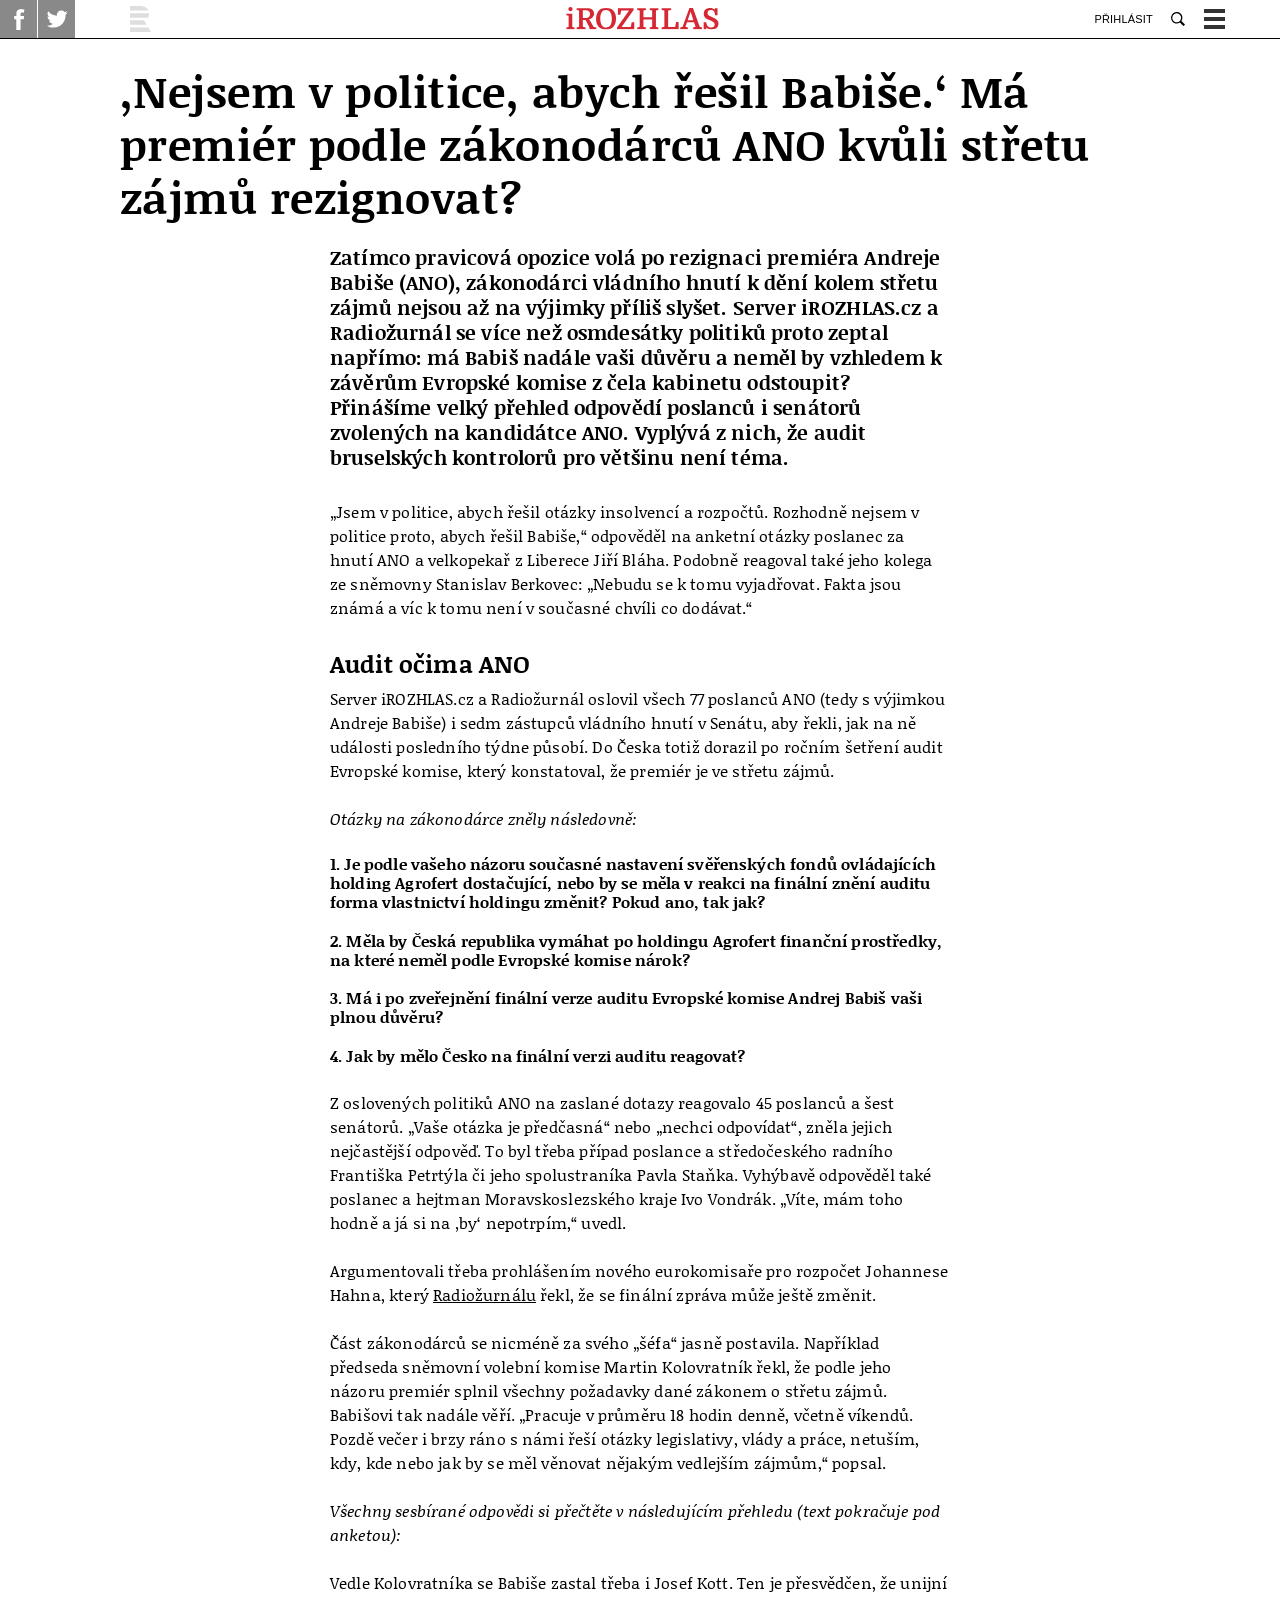
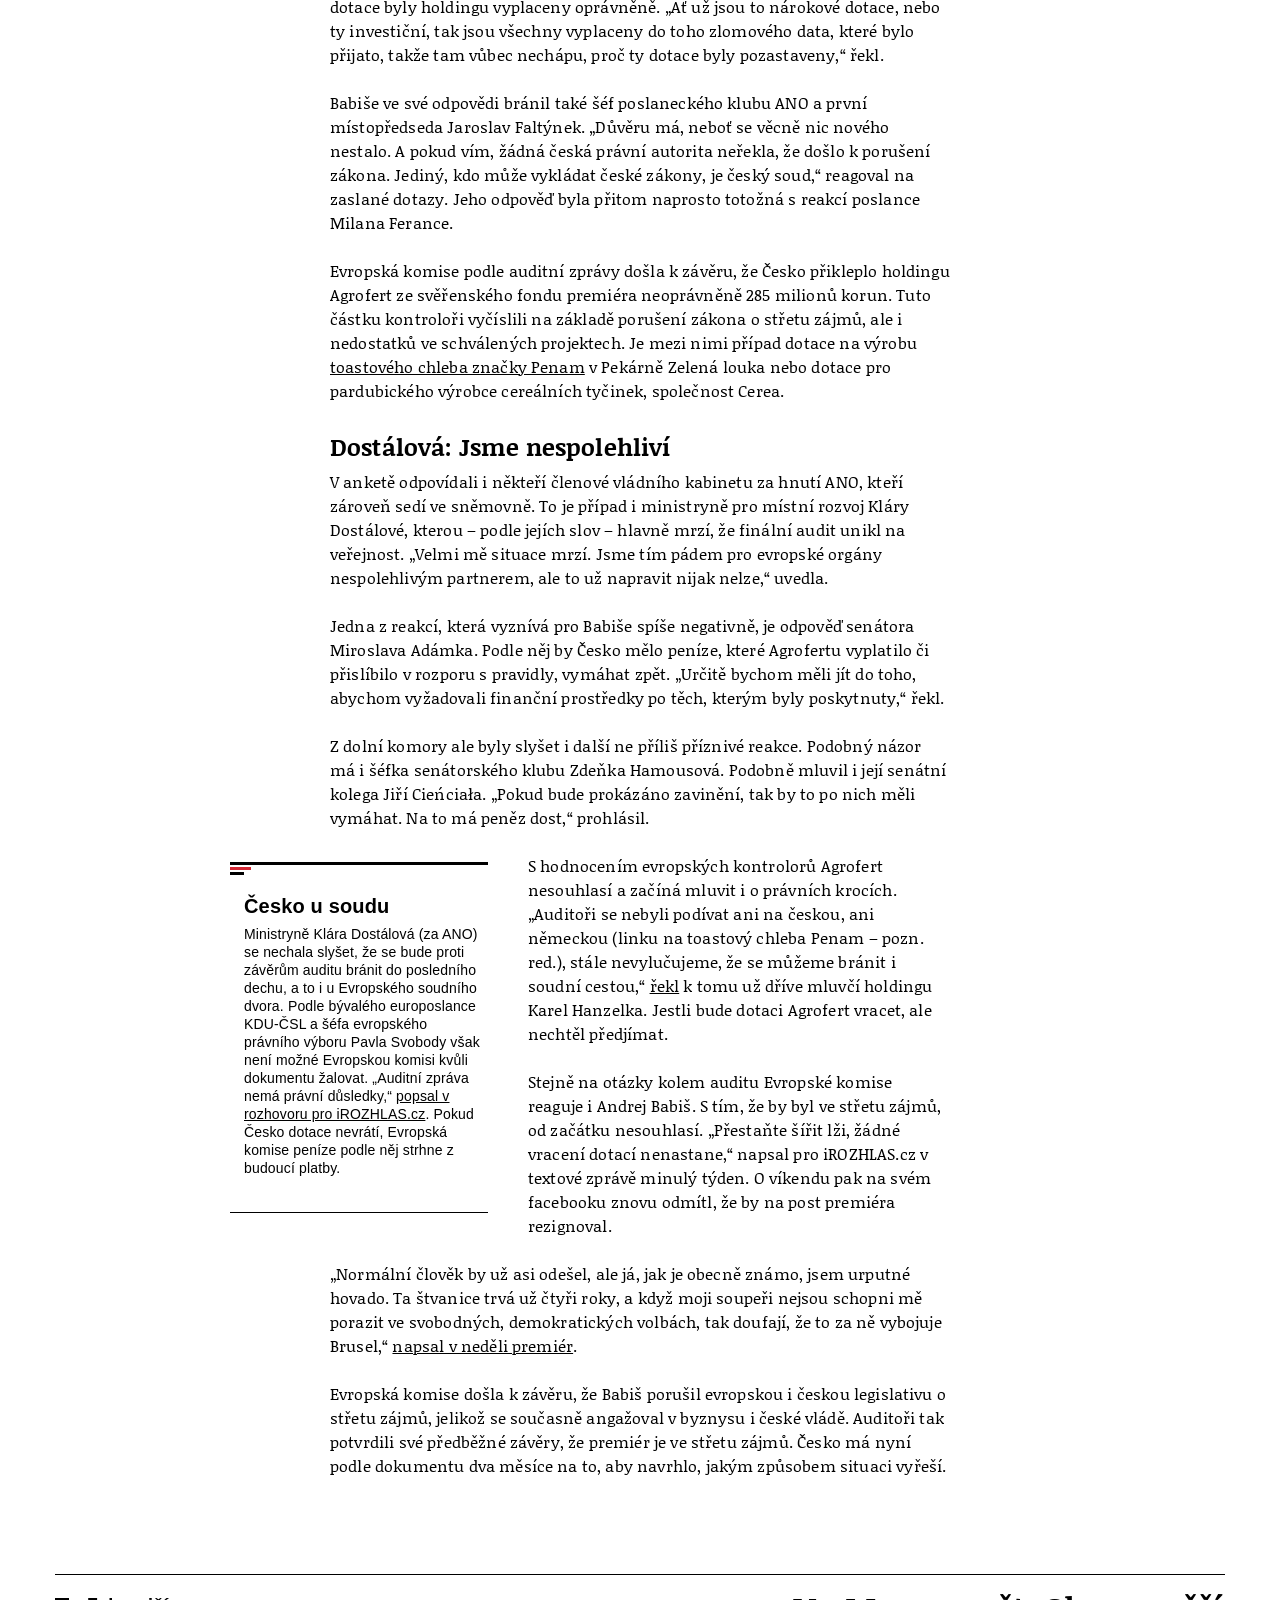
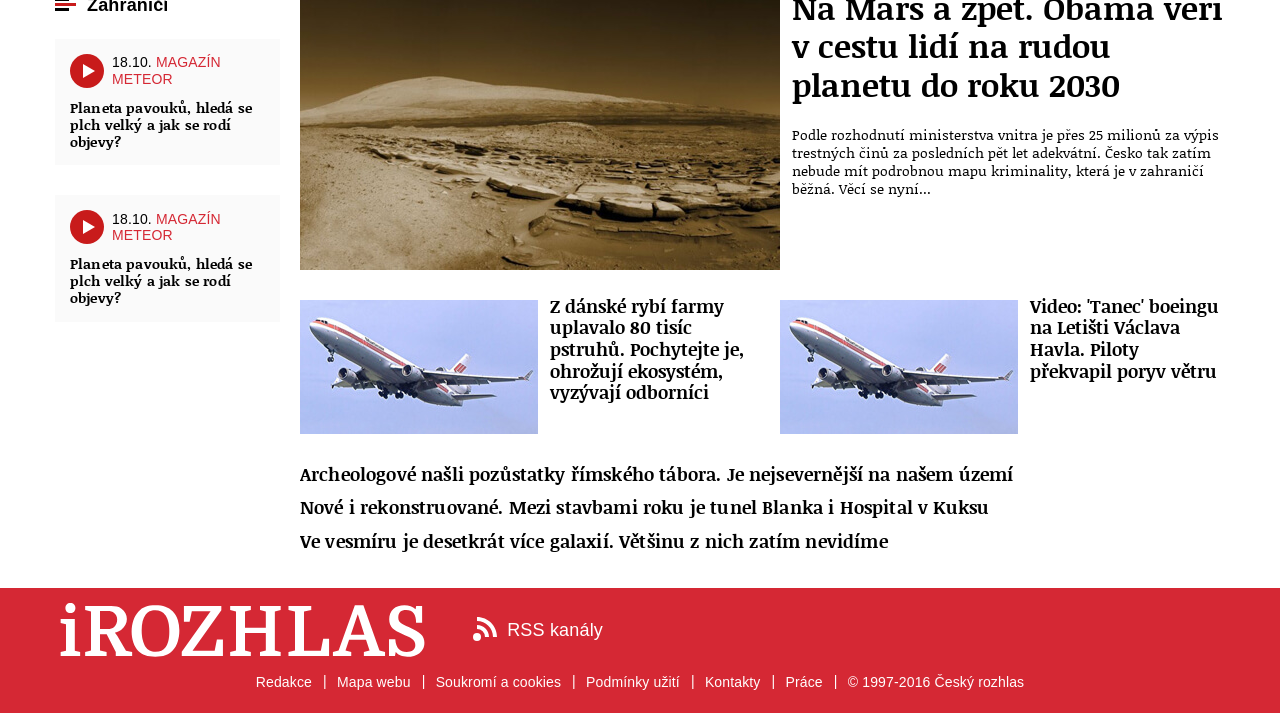
==== commit cb6dd376: "upravy na posledni chvili" ====
--- a/index.html
+++ b/index.html
@@ -223,7 +223,7 @@
 
   <div class="row-main row-main--narrow"> 
     <p class="text-bold text-lg">
-      Zatímco pravicová opozice volá po rezignaci premiéra Andreje Babiše (ANO), zákonodárci vládního hnutí k dění kolem střetu zájmů nejsou až na výjimky příliš slyšet. Server iROZHLAS.cz a Radiožurnál se více než osmdesátky politiků proto zeptal napřímo: má Babiš nadále vaši důvěru a neměl by vzhledem k závěrům Evropské komise z čela kabinetu odstoupit? Přinášíme velký přehled odpovědí poslanců i senátorů zvolených na kandidátce ANO. Z nich vyplývá, že audit bruselských kontrolorů pro většinu není téma.
+      Zatímco pravicová opozice volá po rezignaci premiéra Andreje Babiše (ANO), zákonodárci vládního hnutí k dění kolem střetu zájmů nejsou až na výjimky příliš slyšet. Server iROZHLAS.cz a Radiožurnál se více než osmdesátky politiků proto zeptal napřímo: má Babiš nadále vaši důvěru a neměl by vzhledem k závěrům Evropské komise z čela kabinetu odstoupit? Přinášíme velký přehled odpovědí poslanců i senátorů zvolených na kandidátce ANO. Vyplývá z nich, že audit bruselských kontrolorů pro většinu není téma.
     </p>
   </div>
 
@@ -233,31 +233,32 @@
     
     <p>„Jsem v politice, abych řešil otázky insolvencí a rozpočtů. Rozhodně nejsem v politice proto, abych řešil Babiše,“ odpověděl na anketní otázky poslanec za hnutí ANO a velkopekař z Liberece Jiří Bláha. Podobně reagoval také jeho kolega ze sněmovny Stanislav Berkovec: „Nebudu se k tomu vyjadřovat. Fakta jsou známá a víc k tomu není v současné chvíli co dodávat.“</p>
 <h2 id="audit-očima-ano">Audit očima ANO</h2>
-<p>Server iROZHLAS.cz a Radiožurnál oslovil všech 77 poslanců ANO (tedy s výjimkou Andreje Babiše) i sedm zástupců vládního hnutí v Senátu, aby řekli, jak na ně událostí posledního týdne působí. Do Česka totiž dorazil po ročním šetření audit Evropské komise, který konstatoval, že premiér je ve střetu zájmů. </p>
-<p>Otázky na zákonodárce zněly následovně:</p>
+<p>Server iROZHLAS.cz a Radiožurnál oslovil všech 77 poslanců ANO (tedy s výjimkou Andreje Babiše) i sedm zástupců vládního hnutí v Senátu, aby řekli, jak na ně události posledního týdne působí. Do Česka totiž dorazil po ročním šetření audit Evropské komise, který konstatoval, že premiér je ve střetu zájmů.</p>
+<p><em>Otázky na zákonodárce zněly následovně:</em></p>
 <embed>
 <h4>
-  <b>1.    Je podle vašeho názoru současné nastavení svěřenských fondů ovládajících holding Agrofert dostačující, nebo by se měla v reakci na finální znění auditu forma vlastnictví holdingu změnit? Pokud ano, tak jak??</b><br><br>
+  <b>1.    Je podle vašeho názoru současné nastavení svěřenských fondů ovládajících holding Agrofert dostačující, nebo by se měla v reakci na finální znění auditu forma vlastnictví holdingu změnit? Pokud ano, tak jak?</b><br><br>
   <b>2.    Měla by Česká republika vymáhat po holdingu Agrofert finanční prostředky, na které neměl podle Evropské komise nárok?</b><br><br>
   <b>3.    Má i po zveřejnění finální verze auditu Evropské komise Andrej Babiš vaši plnou důvěru?</b><br><br>
-  <b>4.    Jak by mělo Česko na finální verzi auditu reagovat?</b>
+  <b>4.    Jak by mělo Česko na finální verzi auditu reagovat?</b><br><br>
 </h4>
 </embed>
 
-<p>Z oslovených politiků ANO na zaslané dotazy reagovalo 47 poslanců a sedm senátorů. „Vaše otázka je předčasná“ nebo „nechci odpovídat“, zněla jejich nejčastější odpověď. To byl třeba případ poslance a středočeského radního Františka Petrtýla či jeho spolustraníka Pavla Staňka. Vyhnout přímé odpovědi se snažil také poslanec a hejtman Moravskoslezského kraje Ivo Vondrák. „Víte, mám toho hodně a já si na ‚by‘ nepotrpím,“ uvedl.</p>
-<p>Část zákonodárců se nicméně za svého „šéfa“ jasně postavila. Například šéf sněmovní volební komise Martin Kolovratník řekl, že podle jeho názoru premiér splnil všechny požadavky dané zákonem o střetu zájmů. Babišovi tak nadále věří. „Pracuje v průměru 18 hodin denně, včetně víkendů. Pozdě večer i brzy ráno s námi řeší otázky legislativy, vlády a práce, netuším, kdy, kde nebo jak by se měl věnovat nějakým vedlejším zájmům,“ popsal.</p>
+<p>Z oslovených politiků ANO na zaslané dotazy reagovalo 45 poslanců a šest senátorů. „Vaše otázka je předčasná“ nebo „nechci odpovídat“, zněla jejich nejčastější odpověď. To byl třeba případ poslance a středočeského radního Františka Petrtýla či jeho spolustraníka Pavla Staňka. Vyhýbavě odpověděl také poslanec a hejtman Moravskoslezského kraje Ivo Vondrák. „Víte, mám toho hodně a já si na ‚by‘ nepotrpím,“ uvedl.</p>
+<p>Argumentovali třeba prohlášením nového eurokomisaře pro rozpočet Johannese Hahna, který <a href="http://irozhl.as/8hT">Radiožurnálu</a> řekl, že se finální zpráva může ještě změnit.</p>
+<p>Část zákonodárců se nicméně za svého „šéfa“ jasně postavila. Například předseda sněmovní volební komise Martin Kolovratník řekl, že podle jeho názoru premiér splnil všechny požadavky dané zákonem o střetu zájmů. Babišovi tak nadále věří. „Pracuje v průměru 18 hodin denně, včetně víkendů. Pozdě večer i brzy ráno s námi řeší otázky legislativy, vlády a práce, netuším, kdy, kde nebo jak by se měl věnovat nějakým vedlejším zájmům,“ popsal.</p>
 <p><em>Všechny sesbírané odpovědi si přečtěte v následujícím přehledu (text pokračuje pod anketou):</em></p>
 </div><div class="row-main row-main--article">
   <div id="anketa-wrapper"></div>
 </div><div class="row-main row-main--narrow">
 
 <p>Vedle Kolovratníka se Babiše zastal třeba i Josef Kott. Ten je přesvědčen, že unijní dotace byly holdingu vyplaceny oprávněně. „Ať už jsou to nárokové dotace, nebo ty investiční, tak jsou všechny vyplaceny do toho zlomového data, které bylo přijato, takže tam vůbec nechápu, proč ty dotace byly pozastaveny,“ řekl.</p>
-<p>Babiše ve své odpovědi bránil také šéf poslaneckého klubu ANO a první místopředseda Jaroslav Faltýnek. „Důvěru má, neboť se věcně nic nového nestalo. A pokud vím, žádná česká právní autorita neřekla, že došlo k porušení zákona. Jediný, kdo může vykládat české zákony, je český soud,“ reagoval na zaslané dotazy.</p>
+<p>Babiše ve své odpovědi bránil také šéf poslaneckého klubu ANO a první místopředseda Jaroslav Faltýnek. „Důvěru má, neboť se věcně nic nového nestalo. A pokud vím, žádná česká právní autorita neřekla, že došlo k porušení zákona. Jediný, kdo může vykládat české zákony, je český soud,“ reagoval na zaslané dotazy. Jeho odpověď byla přitom naprosto totožná s reakcí poslance Milana Ferance.</p>
 <p>Evropská komise podle auditní zprávy došla k závěru, že Česko přikleplo holdingu Agrofert ze svěřenského fondu premiéra neoprávněně 285 milionů korun. Tuto částku kontroloři vyčíslili na základě porušení zákona o střetu zájmů, ale i nedostatků ve schválených projektech. Je mezi nimi případ dotace na výrobu <a href="http://irozhl.as/8j6">toastového chleba značky Penam</a> v Pekárně Zelená louka nebo dotace pro pardubického výrobce cereálních tyčinek, společnost Cerea.</p>
 <h2 id="dostálová-jsme-nespolehliví">Dostálová: Jsme nespolehliví</h2>
-<p>V anketě odpovídali i někteří členové vládního kabinetu za hnutí ANO, kteří zároveň sedí ve sněmovně. To je případ i ministryně pro místní rozvoj Kláry Dostálové, kterou – podle jejích slov – hlavně mrzí, že finální audit unikl na veřejnost. „Velmi mě situace mrzí; jsme tím pádem pro evropské orgány nespolehlivým partnerem, ale to už napravit nijak nelze,“ uvedla.</p>
+<p>V anketě odpovídali i někteří členové vládního kabinetu za hnutí ANO, kteří zároveň sedí ve sněmovně. To je případ i ministryně pro místní rozvoj Kláry Dostálové, kterou – podle jejích slov – hlavně mrzí, že finální audit unikl na veřejnost. „Velmi mě situace mrzí. Jsme tím pádem pro evropské orgány nespolehlivým partnerem, ale to už napravit nijak nelze,“ uvedla.</p>
 <p>Jedna z reakcí, která vyznívá pro Babiše spíše negativně, je odpověď senátora Miroslava Adámka. Podle něj by Česko mělo peníze, které Agrofertu vyplatilo či přislíbilo v rozporu s pravidly, vymáhat zpět. „Určitě bychom měli jít do toho, abychom vyžadovali finanční prostředky po těch, kterým byly poskytnuty,“ řekl.</p>
-<p>Z dolní komory ale byly slyšet i další ne příliš příznivé reakce. Pokud se prokáže, že Agrofert dotace čerpal neoprávněně, měl by peníze vrátit zpět. To je ve zkratce názor šéfky senátorského klubu Zdeňky Hamousové. Podobně mluvil i její senátní kolega Jiří Cieńciała. „Pokud bude prokázáno zavinění, tak by to po nich měli vymáhat. Na to má peněz dost,“ prohlásil.</p>
+<p>Z dolní komory ale byly slyšet i další ne příliš příznivé reakce. Podobný názor má i šéfka senátorského klubu Zdeňka Hamousová. Podobně mluvil i její senátní kolega Jiří Cieńciała. „Pokud bude prokázáno zavinění, tak by to po nich měli vymáhat. Na to má peněz dost,“ prohlásil.</p>
 <div class="b-inline b-inline--left"><div class="b-inline__wrap"><div class="b-inline__content"><div class="text-sm">
 <h3>Česko u soudu</h3>
 <p>Ministryně Klára Dostálová (za ANO) se nechala slyšet, že se bude proti závěrům auditu bránit do posledního dechu, a to i u Evropského soudního dvora. Podle bývalého europoslance KDU-ČSL a šéfa evropského právního výboru Pavla Svobody však není možné Evropskou komisi kvůli dokumentu žalovat. „Auditní zpráva nemá právní důsledky,“ <a href="http://irozhl.as/8hv">popsal v rozhovoru pro iROZHLAS.cz</a>. Pokud Česko dotace nevrátí, Evropská komise peníze podle něj strhne z budoucí platby.</p>
@@ -277,7 +278,7 @@
   </div>
   <!--[[ZPRAVY_SNOWFALL_RELATED:ARTICLES]]-->
 </div>
-<script>!function(e){var t={};function n(o){if(t[o])return t[o].exports;var r=t[o]={i:o,l:!1,exports:{}};return e[o].call(r.exports,r,r.exports,n),r.l=!0,r.exports}n.m=e,n.c=t,n.d=function(e,t,o){n.o(e,t)||Object.defineProperty(e,t,{enumerable:!0,get:o})},n.r=function(e){"undefined"!=typeof Symbol&&Symbol.toStringTag&&Object.defineProperty(e,Symbol.toStringTag,{value:"Module"}),Object.defineProperty(e,"__esModule",{value:!0})},n.t=function(e,t){if(1&t&&(e=n(e)),8&t)return e;if(4&t&&"object"==typeof e&&e&&e.__esModule)return e;var o=Object.create(null);if(n.r(o),Object.defineProperty(o,"default",{enumerable:!0,value:e}),2&t&&"string"!=typeof e)for(var r in e)n.d(o,r,function(t){return e[t]}.bind(null,r));return o},n.n=function(e){var t=e&&e.__esModule?function(){return e.default}:function(){return e};return n.d(t,"a",t),t},n.o=function(e,t){return Object.prototype.hasOwnProperty.call(e,t)},n.p="",n(n.s=1)}([function(e,t){!function(){if("Microsoft Internet Explorer"===navigator.appName||navigator.userAgent.match(/Trident/)||navigator.userAgent.match(/rv:11/)){var e=document.createElement("div");e.innerHTML='Používáte zastaralý Internet Explorer, takže vám části tohoto webu nemusí fungovat. Navíc to <a target="_blank" style="color:white;" rel="noopener noreferrer" href="https://www.zive.cz/clanky/microsoft-internet-explorer-neni-prohlizec-prestante-ho-tak-pouzivat/sc-3-a-197149/default.aspx">není bezpečné</a>, zvažte přechod na <a target="_blank" style="color:white;" rel="noopener noreferrer" href="https://www.mozilla.org/cs/firefox/new/">jiný prohlížeč</a>.',e.style.cssText="text-align:center;position:absolute;width:100%;height:auto;opacity:1;z-index:100;background-color:#d52834;top:37px;padding-top:4px;padding-bottom:3px;color:white;",document.body.appendChild(e)}}()},function(e,t,n){"use strict";n.r(t);n(0);var o=function(){},r={},a=[],i=[];function l(e,t){var n,l,s,p,c=i;for(p=arguments.length;p-- >2;)a.push(arguments[p]);for(t&&null!=t.children&&(a.length||a.push(t.children),delete t.children);a.length;)if((l=a.pop())&&void 0!==l.pop)for(p=l.length;p--;)a.push(l[p]);else"boolean"==typeof l&&(l=null),(s="function"!=typeof e)&&(null==l?l="":"number"==typeof l?l=String(l):"string"!=typeof l&&(s=!1)),s&&n?c[c.length-1]+=l:c===i?c=[l]:c.push(l),n=s;var u=new o;return u.nodeName=e,u.children=c,u.attributes=null==t?void 0:t,u.key=null==t?void 0:t.key,void 0!==r.vnode&&r.vnode(u),u}function s(e,t){for(var n in t)e[n]=t[n];return e}function p(e,t){null!=e&&("function"==typeof e?e(t):e.current=t)}var c="function"==typeof Promise?Promise.resolve().then.bind(Promise.resolve()):setTimeout;var u=/acit|ex(?:s|g|n|p|$)|rph|ows|mnc|ntw|ine[ch]|zoo|^ord/i,d=[];function f(e){!e._dirty&&(e._dirty=!0)&&1==d.push(e)&&(r.debounceRendering||c)(v)}function v(){for(var e;e=d.pop();)e._dirty&&B(e)}function m(e,t,n){return"string"==typeof t||"number"==typeof t?void 0!==e.splitText:"string"==typeof t.nodeName?!e._componentConstructor&&h(e,t.nodeName):n||e._componentConstructor===t.nodeName}function h(e,t){return e.normalizedNodeName===t||e.nodeName.toLowerCase()===t.toLowerCase()}function _(e){var t=s({},e.attributes);t.children=e.children;var n=e.nodeName.defaultProps;if(void 0!==n)for(var o in n)void 0===t[o]&&(t[o]=n[o]);return t}function b(e){var t=e.parentNode;t&&t.removeChild(e)}function g(e,t,n,o,r){if("className"===t&&(t="class"),"key"===t);else if("ref"===t)p(n,null),p(o,e);else if("class"!==t||r)if("style"===t){if(o&&"string"!=typeof o&&"string"!=typeof n||(e.style.cssText=o||""),o&&"object"==typeof o){if("string"!=typeof n)for(var a in n)a in o||(e.style[a]="");for(var a in o)e.style[a]="number"==typeof o[a]&&!1===u.test(a)?o[a]+"px":o[a]}}else if("dangerouslySetInnerHTML"===t)o&&(e.innerHTML=o.__html||"");else if("o"==t[0]&&"n"==t[1]){var i=t!==(t=t.replace(/Capture$/,""));t=t.toLowerCase().substring(2),o?n||e.addEventListener(t,y,i):e.removeEventListener(t,y,i),(e._listeners||(e._listeners={}))[t]=o}else if("list"!==t&&"type"!==t&&!r&&t in e){try{e[t]=null==o?"":o}catch(e){}null!=o&&!1!==o||"spellcheck"==t||e.removeAttribute(t)}else{var l=r&&t!==(t=t.replace(/^xlink:?/,""));null==o||!1===o?l?e.removeAttributeNS("http://www.w3.org/1999/xlink",t.toLowerCase()):e.removeAttribute(t):"function"!=typeof o&&(l?e.setAttributeNS("http://www.w3.org/1999/xlink",t.toLowerCase(),o):e.setAttribute(t,o))}else e.className=o||""}function y(e){return this._listeners[e.type](r.event&&r.event(e)||e)}var x=[],N=0,C=!1,w=!1;function k(){for(var e;e=x.shift();)r.afterMount&&r.afterMount(e),e.componentDidMount&&e.componentDidMount()}function S(e,t,n,o,r,a){N++||(C=null!=r&&void 0!==r.ownerSVGElement,w=null!=e&&!("__preactattr_"in e));var i=P(e,t,n,o,a);return r&&i.parentNode!==r&&r.appendChild(i),--N||(w=!1,a||k()),i}function P(e,t,n,o,r){var a=e,i=C;if(null!=t&&"boolean"!=typeof t||(t=""),"string"==typeof t||"number"==typeof t)return e&&void 0!==e.splitText&&e.parentNode&&(!e._component||r)?e.nodeValue!=t&&(e.nodeValue=t):(a=document.createTextNode(t),e&&(e.parentNode&&e.parentNode.replaceChild(a,e),z(e,!0))),a.__preactattr_=!0,a;var l,s,p=t.nodeName;if("function"==typeof p)return function(e,t,n,o){var r=e&&e._component,a=r,i=e,l=r&&e._componentConstructor===t.nodeName,s=l,p=_(t);for(;r&&!s&&(r=r._parentComponent);)s=r.constructor===t.nodeName;r&&s&&(!o||r._component)?(j(r,p,3,n,o),e=r.base):(a&&!l&&(E(a),e=i=null),r=U(t.nodeName,p,n),e&&!r.nextBase&&(r.nextBase=e,i=null),j(r,p,1,n,o),e=r.base,i&&e!==i&&(i._component=null,z(i,!1)));return e}(e,t,n,o);if(C="svg"===p||"foreignObject"!==p&&C,p=String(p),(!e||!h(e,p))&&(l=p,(s=C?document.createElementNS("http://www.w3.org/2000/svg",l):document.createElement(l)).normalizedNodeName=l,a=s,e)){for(;e.firstChild;)a.appendChild(e.firstChild);e.parentNode&&e.parentNode.replaceChild(a,e),z(e,!0)}var c=a.firstChild,u=a.__preactattr_,d=t.children;if(null==u){u=a.__preactattr_={};for(var f=a.attributes,v=f.length;v--;)u[f[v].name]=f[v].value}return!w&&d&&1===d.length&&"string"==typeof d[0]&&null!=c&&void 0!==c.splitText&&null==c.nextSibling?c.nodeValue!=d[0]&&(c.nodeValue=d[0]):(d&&d.length||null!=c)&&function(e,t,n,o,r){var a,i,l,s,p,c=e.childNodes,u=[],d={},f=0,v=0,h=c.length,_=0,g=t?t.length:0;if(0!==h)for(var y=0;y<h;y++){var x=c[y],N=x.__preactattr_,C=g&&N?x._component?x._component.__key:N.key:null;null!=C?(f++,d[C]=x):(N||(void 0!==x.splitText?!r||x.nodeValue.trim():r))&&(u[_++]=x)}if(0!==g)for(var y=0;y<g;y++){s=t[y],p=null;var C=s.key;if(null!=C)f&&void 0!==d[C]&&(p=d[C],d[C]=void 0,f--);else if(v<_)for(a=v;a<_;a++)if(void 0!==u[a]&&m(i=u[a],s,r)){p=i,u[a]=void 0,a===_-1&&_--,a===v&&v++;break}p=P(p,s,n,o),l=c[y],p&&p!==e&&p!==l&&(null==l?e.appendChild(p):p===l.nextSibling?b(l):e.insertBefore(p,l))}if(f)for(var y in d)void 0!==d[y]&&z(d[y],!1);for(;v<=_;)void 0!==(p=u[_--])&&z(p,!1)}(a,d,n,o,w||null!=u.dangerouslySetInnerHTML),function(e,t,n){var o;for(o in n)t&&null!=t[o]||null==n[o]||g(e,o,n[o],n[o]=void 0,C);for(o in t)"children"===o||"innerHTML"===o||o in n&&t[o]===("value"===o||"checked"===o?e[o]:n[o])||g(e,o,n[o],n[o]=t[o],C)}(a,t.attributes,u),C=i,a}function z(e,t){var n=e._component;n?E(n):(null!=e.__preactattr_&&p(e.__preactattr_.ref,null),!1!==t&&null!=e.__preactattr_||b(e),M(e))}function M(e){for(e=e.lastChild;e;){var t=e.previousSibling;z(e,!0),e=t}}var T=[];function U(e,t,n){var o,r=T.length;for(e.prototype&&e.prototype.render?(o=new e(t,n),O.call(o,t,n)):((o=new O(t,n)).constructor=e,o.render=L);r--;)if(T[r].constructor===e)return o.nextBase=T[r].nextBase,T.splice(r,1),o;return o}function L(e,t,n){return this.constructor(e,n)}function j(e,t,n,o,a){e._disable||(e._disable=!0,e.__ref=t.ref,e.__key=t.key,delete t.ref,delete t.key,void 0===e.constructor.getDerivedStateFromProps&&(!e.base||a?e.componentWillMount&&e.componentWillMount():e.componentWillReceiveProps&&e.componentWillReceiveProps(t,o)),o&&o!==e.context&&(e.prevContext||(e.prevContext=e.context),e.context=o),e.prevProps||(e.prevProps=e.props),e.props=t,e._disable=!1,0!==n&&(1!==n&&!1===r.syncComponentUpdates&&e.base?f(e):B(e,1,a)),p(e.__ref,e))}function B(e,t,n,o){if(!e._disable){var a,i,l,p=e.props,c=e.state,u=e.context,d=e.prevProps||p,f=e.prevState||c,v=e.prevContext||u,m=e.base,h=e.nextBase,b=m||h,g=e._component,y=!1,C=v;if(e.constructor.getDerivedStateFromProps&&(c=s(s({},c),e.constructor.getDerivedStateFromProps(p,c)),e.state=c),m&&(e.props=d,e.state=f,e.context=v,2!==t&&e.shouldComponentUpdate&&!1===e.shouldComponentUpdate(p,c,u)?y=!0:e.componentWillUpdate&&e.componentWillUpdate(p,c,u),e.props=p,e.state=c,e.context=u),e.prevProps=e.prevState=e.prevContext=e.nextBase=null,e._dirty=!1,!y){a=e.render(p,c,u),e.getChildContext&&(u=s(s({},u),e.getChildContext())),m&&e.getSnapshotBeforeUpdate&&(C=e.getSnapshotBeforeUpdate(d,f));var w,P,M=a&&a.nodeName;if("function"==typeof M){var T=_(a);(i=g)&&i.constructor===M&&T.key==i.__key?j(i,T,1,u,!1):(w=i,e._component=i=U(M,T,u),i.nextBase=i.nextBase||h,i._parentComponent=e,j(i,T,0,u,!1),B(i,1,n,!0)),P=i.base}else l=b,(w=g)&&(l=e._component=null),(b||1===t)&&(l&&(l._component=null),P=S(l,a,u,n||!m,b&&b.parentNode,!0));if(b&&P!==b&&i!==g){var L=b.parentNode;L&&P!==L&&(L.replaceChild(P,b),w||(b._component=null,z(b,!1)))}if(w&&E(w),e.base=P,P&&!o){for(var O=e,W=e;W=W._parentComponent;)(O=W).base=P;P._component=O,P._componentConstructor=O.constructor}}for(!m||n?x.push(e):y||(e.componentDidUpdate&&e.componentDidUpdate(d,f,C),r.afterUpdate&&r.afterUpdate(e));e._renderCallbacks.length;)e._renderCallbacks.pop().call(e);N||o||k()}}function E(e){r.beforeUnmount&&r.beforeUnmount(e);var t=e.base;e._disable=!0,e.componentWillUnmount&&e.componentWillUnmount(),e.base=null;var n=e._component;n?E(n):t&&(null!=t.__preactattr_&&p(t.__preactattr_.ref,null),e.nextBase=t,b(t),T.push(e),M(t)),p(e.__ref,null)}function O(e,t){this._dirty=!0,this.context=t,this.props=e,this.state=this.state||{},this._renderCallbacks=[]}function W(e,t,n){return S(n,e,{},!1,t,!1)}s(O.prototype,{setState:function(e,t){this.prevState||(this.prevState=this.state),this.state=s(s({},this.state),"function"==typeof e?e(this.state,this.props):e),t&&this._renderCallbacks.push(t),f(this)},forceUpdate:function(e){e&&this._renderCallbacks.push(e),B(this,2)},render:function(){}});var A="https://data.irozhlas.cz/anketa-babis-audit";"127.0.0.1"===window.location.hostname&&(A="http://127.0.0.1:5500/");var D=new XMLHttpRequest;D.addEventListener("load",function(e){W(l("div",{id:"anketa"},JSON.parse(e.target.response).map(function(e){return l("div",{className:"respondent"},l("img",{className:"portret",src:"https://data.irozhlas.cz/kyber-anketa/img/"+e.ft,alt:e.p}),l("div",{className:"bio"},l("div",{className:"jmeno"},"".concat(e.j," ").concat(e.p)),l("div",{className:"vek"},e.f),l("div",{className:"vek"},e.s.length>0?"("+e.s+")":"")),l("div",{className:"odpoved"},l("strong",null,"1.")," ",e.o1.length>0|e.o2.length>0?e.o1:"bez odpovědi"),l("div",{className:"odpoved"},l("strong",null,"2.")," ",e.o2.length>0?e.o2:"bez odpovědi"))})),document.getElementById("anketa-wrapper"))}),D.open("GET",A+"/data/data.json"),D.send()}]);</script>
+<script>!function(e){var t={};function n(o){if(t[o])return t[o].exports;var r=t[o]={i:o,l:!1,exports:{}};return e[o].call(r.exports,r,r.exports,n),r.l=!0,r.exports}n.m=e,n.c=t,n.d=function(e,t,o){n.o(e,t)||Object.defineProperty(e,t,{enumerable:!0,get:o})},n.r=function(e){"undefined"!=typeof Symbol&&Symbol.toStringTag&&Object.defineProperty(e,Symbol.toStringTag,{value:"Module"}),Object.defineProperty(e,"__esModule",{value:!0})},n.t=function(e,t){if(1&t&&(e=n(e)),8&t)return e;if(4&t&&"object"==typeof e&&e&&e.__esModule)return e;var o=Object.create(null);if(n.r(o),Object.defineProperty(o,"default",{enumerable:!0,value:e}),2&t&&"string"!=typeof e)for(var r in e)n.d(o,r,function(t){return e[t]}.bind(null,r));return o},n.n=function(e){var t=e&&e.__esModule?function(){return e.default}:function(){return e};return n.d(t,"a",t),t},n.o=function(e,t){return Object.prototype.hasOwnProperty.call(e,t)},n.p="",n(n.s=1)}([function(e,t){!function(){if("Microsoft Internet Explorer"===navigator.appName||navigator.userAgent.match(/Trident/)||navigator.userAgent.match(/rv:11/)){var e=document.createElement("div");e.innerHTML='Používáte zastaralý Internet Explorer, takže vám části tohoto webu nemusí fungovat. Navíc to <a target="_blank" style="color:white;" rel="noopener noreferrer" href="https://www.zive.cz/clanky/microsoft-internet-explorer-neni-prohlizec-prestante-ho-tak-pouzivat/sc-3-a-197149/default.aspx">není bezpečné</a>, zvažte přechod na <a target="_blank" style="color:white;" rel="noopener noreferrer" href="https://www.mozilla.org/cs/firefox/new/">jiný prohlížeč</a>.',e.style.cssText="text-align:center;position:absolute;width:100%;height:auto;opacity:1;z-index:100;background-color:#d52834;top:37px;padding-top:4px;padding-bottom:3px;color:white;",document.body.appendChild(e)}}()},function(e,t,n){"use strict";n.r(t);n(0);var o=function(){},r={},a=[],i=[];function l(e,t){var n,l,s,p,c=i;for(p=arguments.length;p-- >2;)a.push(arguments[p]);for(t&&null!=t.children&&(a.length||a.push(t.children),delete t.children);a.length;)if((l=a.pop())&&void 0!==l.pop)for(p=l.length;p--;)a.push(l[p]);else"boolean"==typeof l&&(l=null),(s="function"!=typeof e)&&(null==l?l="":"number"==typeof l?l=String(l):"string"!=typeof l&&(s=!1)),s&&n?c[c.length-1]+=l:c===i?c=[l]:c.push(l),n=s;var u=new o;return u.nodeName=e,u.children=c,u.attributes=null==t?void 0:t,u.key=null==t?void 0:t.key,void 0!==r.vnode&&r.vnode(u),u}function s(e,t){for(var n in t)e[n]=t[n];return e}function p(e,t){null!=e&&("function"==typeof e?e(t):e.current=t)}var c="function"==typeof Promise?Promise.resolve().then.bind(Promise.resolve()):setTimeout;var u=/acit|ex(?:s|g|n|p|$)|rph|ows|mnc|ntw|ine[ch]|zoo|^ord/i,d=[];function f(e){!e._dirty&&(e._dirty=!0)&&1==d.push(e)&&(r.debounceRendering||c)(v)}function v(){for(var e;e=d.pop();)e._dirty&&B(e)}function m(e,t,n){return"string"==typeof t||"number"==typeof t?void 0!==e.splitText:"string"==typeof t.nodeName?!e._componentConstructor&&h(e,t.nodeName):n||e._componentConstructor===t.nodeName}function h(e,t){return e.normalizedNodeName===t||e.nodeName.toLowerCase()===t.toLowerCase()}function _(e){var t=s({},e.attributes);t.children=e.children;var n=e.nodeName.defaultProps;if(void 0!==n)for(var o in n)void 0===t[o]&&(t[o]=n[o]);return t}function y(e){var t=e.parentNode;t&&t.removeChild(e)}function b(e,t,n,o,r){if("className"===t&&(t="class"),"key"===t);else if("ref"===t)p(n,null),p(o,e);else if("class"!==t||r)if("style"===t){if(o&&"string"!=typeof o&&"string"!=typeof n||(e.style.cssText=o||""),o&&"object"==typeof o){if("string"!=typeof n)for(var a in n)a in o||(e.style[a]="");for(var a in o)e.style[a]="number"==typeof o[a]&&!1===u.test(a)?o[a]+"px":o[a]}}else if("dangerouslySetInnerHTML"===t)o&&(e.innerHTML=o.__html||"");else if("o"==t[0]&&"n"==t[1]){var i=t!==(t=t.replace(/Capture$/,""));t=t.toLowerCase().substring(2),o?n||e.addEventListener(t,g,i):e.removeEventListener(t,g,i),(e._listeners||(e._listeners={}))[t]=o}else if("list"!==t&&"type"!==t&&!r&&t in e){try{e[t]=null==o?"":o}catch(e){}null!=o&&!1!==o||"spellcheck"==t||e.removeAttribute(t)}else{var l=r&&t!==(t=t.replace(/^xlink:?/,""));null==o||!1===o?l?e.removeAttributeNS("http://www.w3.org/1999/xlink",t.toLowerCase()):e.removeAttribute(t):"function"!=typeof o&&(l?e.setAttributeNS("http://www.w3.org/1999/xlink",t.toLowerCase(),o):e.setAttribute(t,o))}else e.className=o||""}function g(e){return this._listeners[e.type](r.event&&r.event(e)||e)}var x=[],C=0,N=!1,w=!1;function k(){for(var e;e=x.shift();)r.afterMount&&r.afterMount(e),e.componentDidMount&&e.componentDidMount()}function S(e,t,n,o,r,a){C++||(N=null!=r&&void 0!==r.ownerSVGElement,w=null!=e&&!("__preactattr_"in e));var i=P(e,t,n,o,a);return r&&i.parentNode!==r&&r.appendChild(i),--C||(w=!1,a||k()),i}function P(e,t,n,o,r){var a=e,i=N;if(null!=t&&"boolean"!=typeof t||(t=""),"string"==typeof t||"number"==typeof t)return e&&void 0!==e.splitText&&e.parentNode&&(!e._component||r)?e.nodeValue!=t&&(e.nodeValue=t):(a=document.createTextNode(t),e&&(e.parentNode&&e.parentNode.replaceChild(a,e),M(e,!0))),a.__preactattr_=!0,a;var l,s,p=t.nodeName;if("function"==typeof p)return function(e,t,n,o){var r=e&&e._component,a=r,i=e,l=r&&e._componentConstructor===t.nodeName,s=l,p=_(t);for(;r&&!s&&(r=r._parentComponent);)s=r.constructor===t.nodeName;r&&s&&(!o||r._component)?(j(r,p,3,n,o),e=r.base):(a&&!l&&(E(a),e=i=null),r=U(t.nodeName,p,n),e&&!r.nextBase&&(r.nextBase=e,i=null),j(r,p,1,n,o),e=r.base,i&&e!==i&&(i._component=null,M(i,!1)));return e}(e,t,n,o);if(N="svg"===p||"foreignObject"!==p&&N,p=String(p),(!e||!h(e,p))&&(l=p,(s=N?document.createElementNS("http://www.w3.org/2000/svg",l):document.createElement(l)).normalizedNodeName=l,a=s,e)){for(;e.firstChild;)a.appendChild(e.firstChild);e.parentNode&&e.parentNode.replaceChild(a,e),M(e,!0)}var c=a.firstChild,u=a.__preactattr_,d=t.children;if(null==u){u=a.__preactattr_={};for(var f=a.attributes,v=f.length;v--;)u[f[v].name]=f[v].value}return!w&&d&&1===d.length&&"string"==typeof d[0]&&null!=c&&void 0!==c.splitText&&null==c.nextSibling?c.nodeValue!=d[0]&&(c.nodeValue=d[0]):(d&&d.length||null!=c)&&function(e,t,n,o,r){var a,i,l,s,p,c=e.childNodes,u=[],d={},f=0,v=0,h=c.length,_=0,b=t?t.length:0;if(0!==h)for(var g=0;g<h;g++){var x=c[g],C=x.__preactattr_,N=b&&C?x._component?x._component.__key:C.key:null;null!=N?(f++,d[N]=x):(C||(void 0!==x.splitText?!r||x.nodeValue.trim():r))&&(u[_++]=x)}if(0!==b)for(var g=0;g<b;g++){s=t[g],p=null;var N=s.key;if(null!=N)f&&void 0!==d[N]&&(p=d[N],d[N]=void 0,f--);else if(v<_)for(a=v;a<_;a++)if(void 0!==u[a]&&m(i=u[a],s,r)){p=i,u[a]=void 0,a===_-1&&_--,a===v&&v++;break}p=P(p,s,n,o),l=c[g],p&&p!==e&&p!==l&&(null==l?e.appendChild(p):p===l.nextSibling?y(l):e.insertBefore(p,l))}if(f)for(var g in d)void 0!==d[g]&&M(d[g],!1);for(;v<=_;)void 0!==(p=u[_--])&&M(p,!1)}(a,d,n,o,w||null!=u.dangerouslySetInnerHTML),function(e,t,n){var o;for(o in n)t&&null!=t[o]||null==n[o]||b(e,o,n[o],n[o]=void 0,N);for(o in t)"children"===o||"innerHTML"===o||o in n&&t[o]===("value"===o||"checked"===o?e[o]:n[o])||b(e,o,n[o],n[o]=t[o],N)}(a,t.attributes,u),N=i,a}function M(e,t){var n=e._component;n?E(n):(null!=e.__preactattr_&&p(e.__preactattr_.ref,null),!1!==t&&null!=e.__preactattr_||y(e),T(e))}function T(e){for(e=e.lastChild;e;){var t=e.previousSibling;M(e,!0),e=t}}var z=[];function U(e,t,n){var o,r=z.length;for(e.prototype&&e.prototype.render?(o=new e(t,n),O.call(o,t,n)):((o=new O(t,n)).constructor=e,o.render=L);r--;)if(z[r].constructor===e)return o.nextBase=z[r].nextBase,z.splice(r,1),o;return o}function L(e,t,n){return this.constructor(e,n)}function j(e,t,n,o,a){e._disable||(e._disable=!0,e.__ref=t.ref,e.__key=t.key,delete t.ref,delete t.key,void 0===e.constructor.getDerivedStateFromProps&&(!e.base||a?e.componentWillMount&&e.componentWillMount():e.componentWillReceiveProps&&e.componentWillReceiveProps(t,o)),o&&o!==e.context&&(e.prevContext||(e.prevContext=e.context),e.context=o),e.prevProps||(e.prevProps=e.props),e.props=t,e._disable=!1,0!==n&&(1!==n&&!1===r.syncComponentUpdates&&e.base?f(e):B(e,1,a)),p(e.__ref,e))}function B(e,t,n,o){if(!e._disable){var a,i,l,p=e.props,c=e.state,u=e.context,d=e.prevProps||p,f=e.prevState||c,v=e.prevContext||u,m=e.base,h=e.nextBase,y=m||h,b=e._component,g=!1,N=v;if(e.constructor.getDerivedStateFromProps&&(c=s(s({},c),e.constructor.getDerivedStateFromProps(p,c)),e.state=c),m&&(e.props=d,e.state=f,e.context=v,2!==t&&e.shouldComponentUpdate&&!1===e.shouldComponentUpdate(p,c,u)?g=!0:e.componentWillUpdate&&e.componentWillUpdate(p,c,u),e.props=p,e.state=c,e.context=u),e.prevProps=e.prevState=e.prevContext=e.nextBase=null,e._dirty=!1,!g){a=e.render(p,c,u),e.getChildContext&&(u=s(s({},u),e.getChildContext())),m&&e.getSnapshotBeforeUpdate&&(N=e.getSnapshotBeforeUpdate(d,f));var w,P,T=a&&a.nodeName;if("function"==typeof T){var z=_(a);(i=b)&&i.constructor===T&&z.key==i.__key?j(i,z,1,u,!1):(w=i,e._component=i=U(T,z,u),i.nextBase=i.nextBase||h,i._parentComponent=e,j(i,z,0,u,!1),B(i,1,n,!0)),P=i.base}else l=y,(w=b)&&(l=e._component=null),(y||1===t)&&(l&&(l._component=null),P=S(l,a,u,n||!m,y&&y.parentNode,!0));if(y&&P!==y&&i!==b){var L=y.parentNode;L&&P!==L&&(L.replaceChild(P,y),w||(y._component=null,M(y,!1)))}if(w&&E(w),e.base=P,P&&!o){for(var O=e,W=e;W=W._parentComponent;)(O=W).base=P;P._component=O,P._componentConstructor=O.constructor}}for(!m||n?x.push(e):g||(e.componentDidUpdate&&e.componentDidUpdate(d,f,N),r.afterUpdate&&r.afterUpdate(e));e._renderCallbacks.length;)e._renderCallbacks.pop().call(e);C||o||k()}}function E(e){r.beforeUnmount&&r.beforeUnmount(e);var t=e.base;e._disable=!0,e.componentWillUnmount&&e.componentWillUnmount(),e.base=null;var n=e._component;n?E(n):t&&(null!=t.__preactattr_&&p(t.__preactattr_.ref,null),e.nextBase=t,y(t),z.push(e),T(t)),p(e.__ref,null)}function O(e,t){this._dirty=!0,this.context=t,this.props=e,this.state=this.state||{},this._renderCallbacks=[]}function W(e,t,n){return S(n,e,{},!1,t,!1)}s(O.prototype,{setState:function(e,t){this.prevState||(this.prevState=this.state),this.state=s(s({},this.state),"function"==typeof e?e(this.state,this.props):e),t&&this._renderCallbacks.push(t),f(this)},forceUpdate:function(e){e&&this._renderCallbacks.push(e),B(this,2)},render:function(){}});var A="https://data.irozhlas.cz/anketa-babis-audit";"127.0.0.1"===window.location.hostname&&(A="http://127.0.0.1:5500/");var D=new XMLHttpRequest;D.addEventListener("load",function(e){W(l("div",{id:"anketa"},JSON.parse(e.target.response).map(function(e){return l("div",{className:"respondent"},l("img",{className:"portret",src:"https://data.irozhlas.cz/kyber-anketa/img/"+e.ft,alt:e.p}),l("div",{className:"bio"},l("div",{className:"jmeno"},"".concat(e.j," ").concat(e.p)),l("div",{className:"vek"},e.f),l("div",{className:"vek"},e.s.length>0?"("+e.s+")":"")),l("div",{className:"odpoved",dangerouslySetInnerHTML:{__html:e.o}}))})),document.getElementById("anketa-wrapper"))}),D.open("GET",A+"/data/data.json"),D.send()}]);</script>
 		</article>
 			<div class="wrapper">
 				<div class="row-main">
